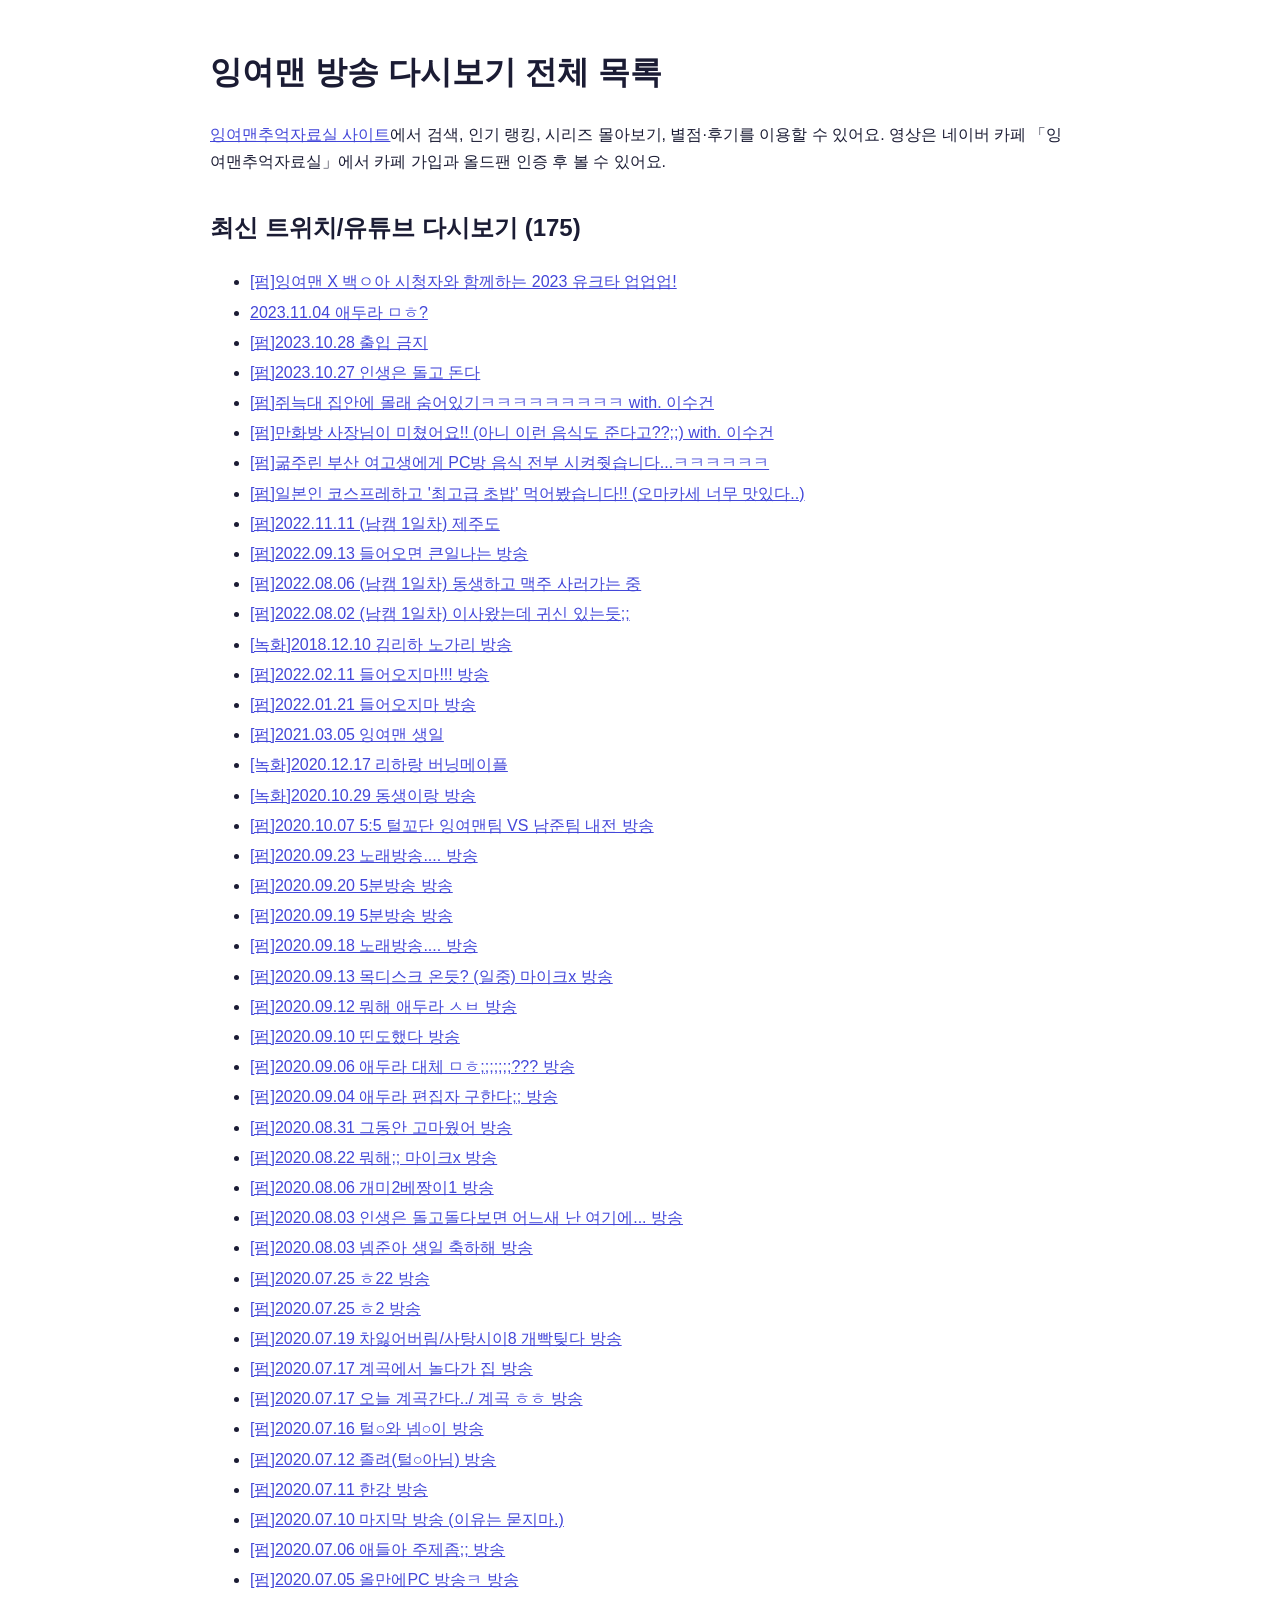
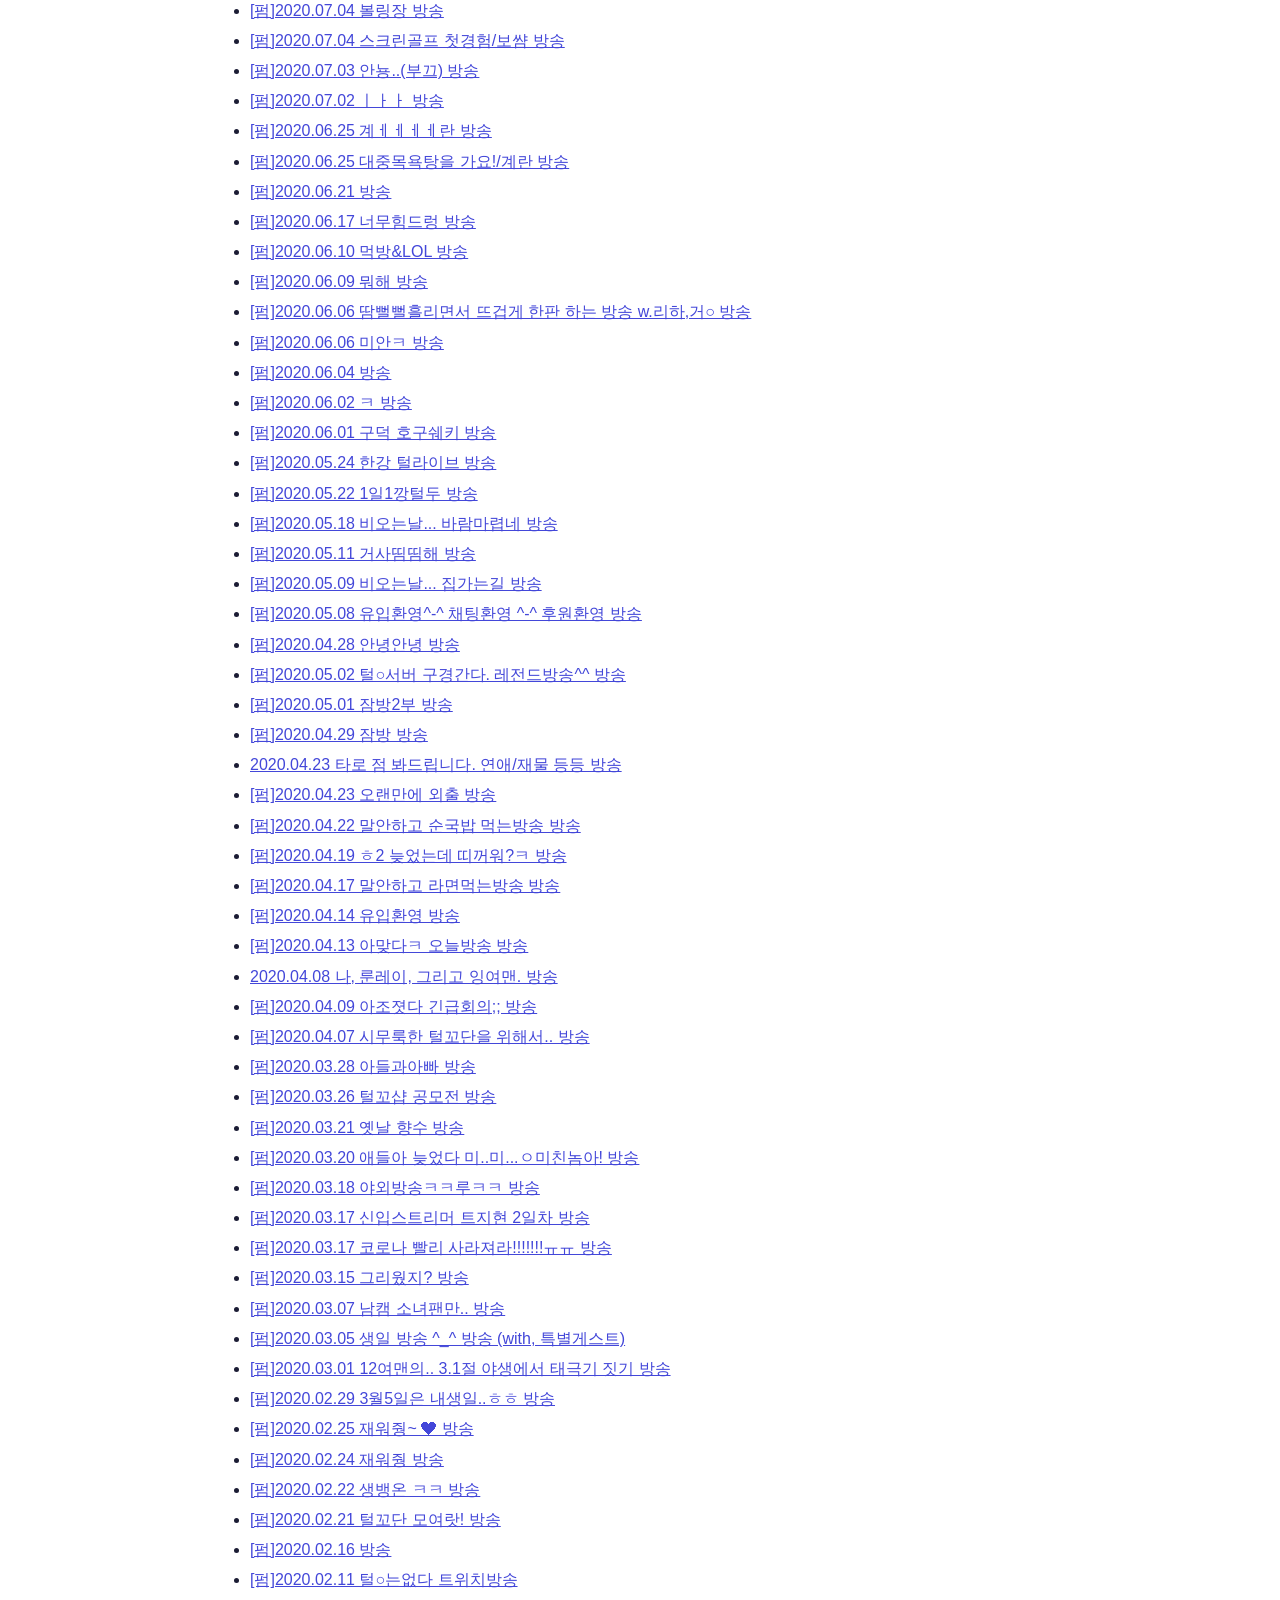
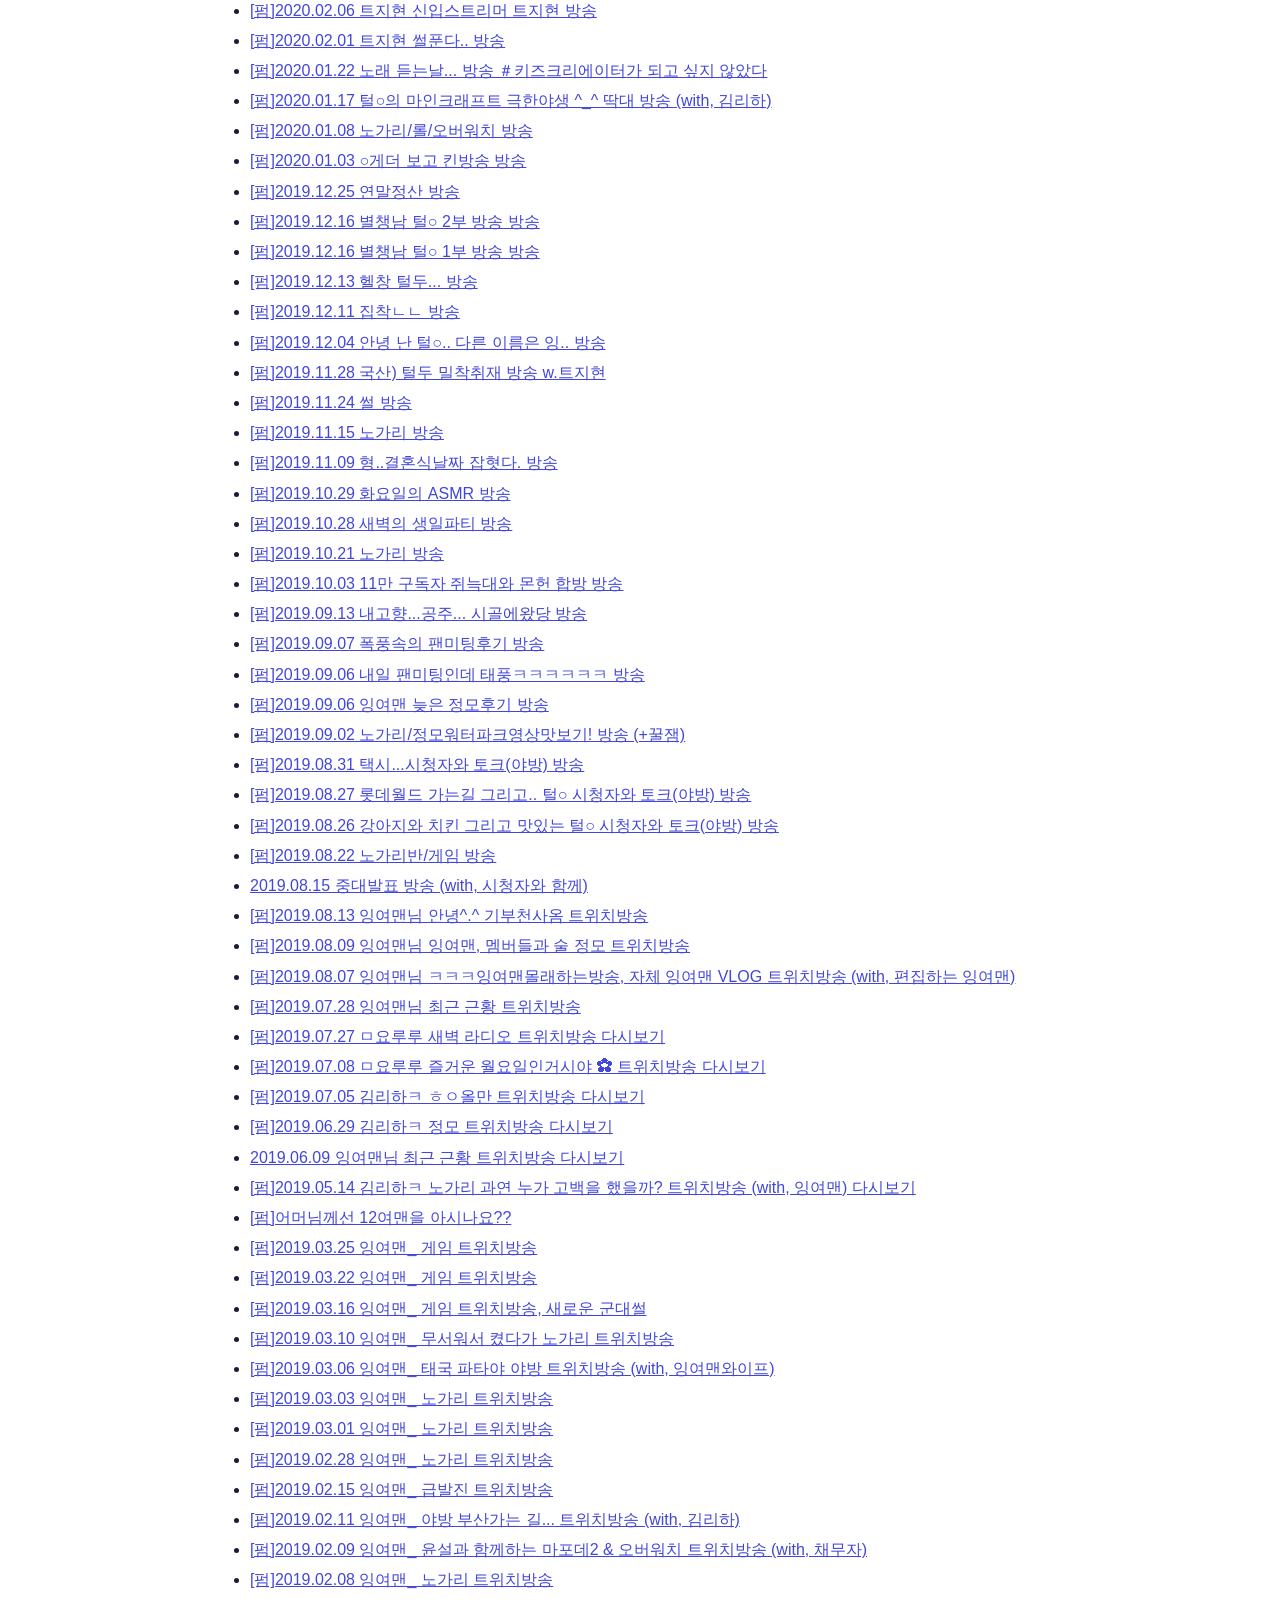
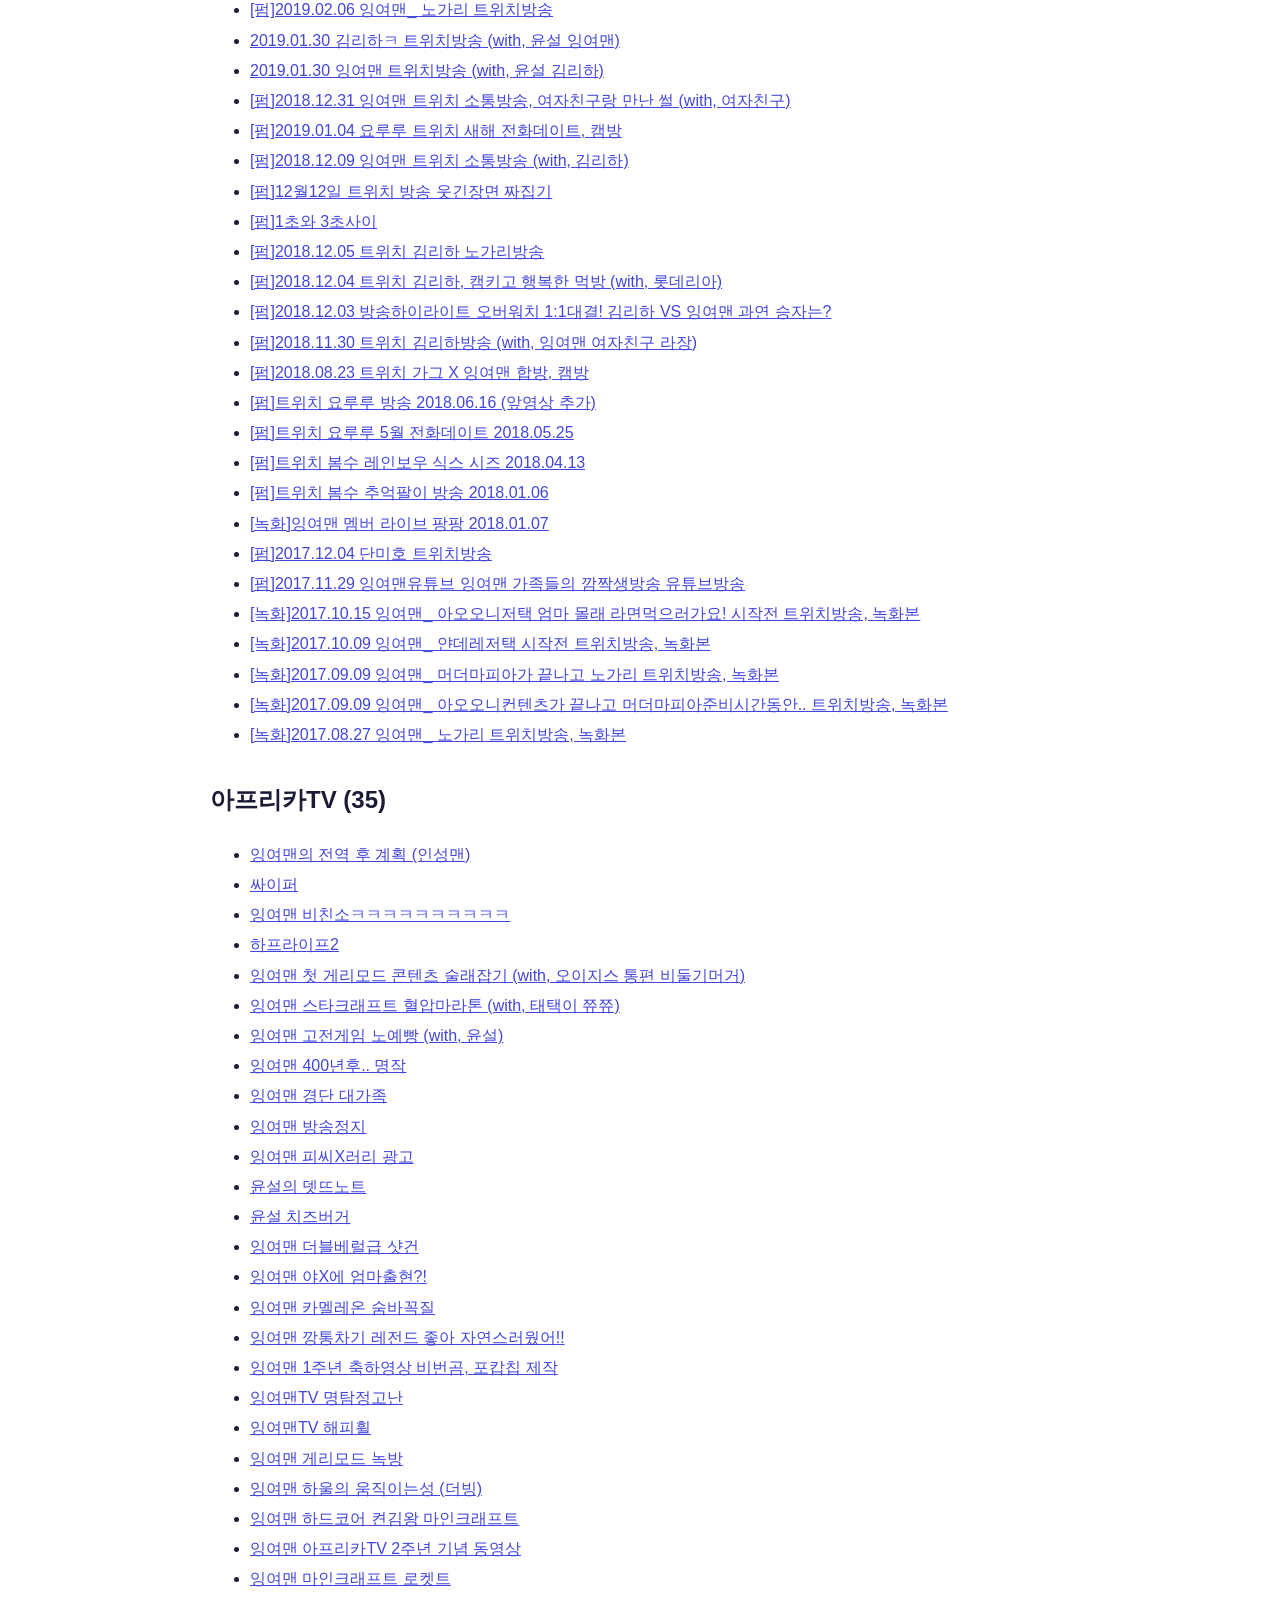
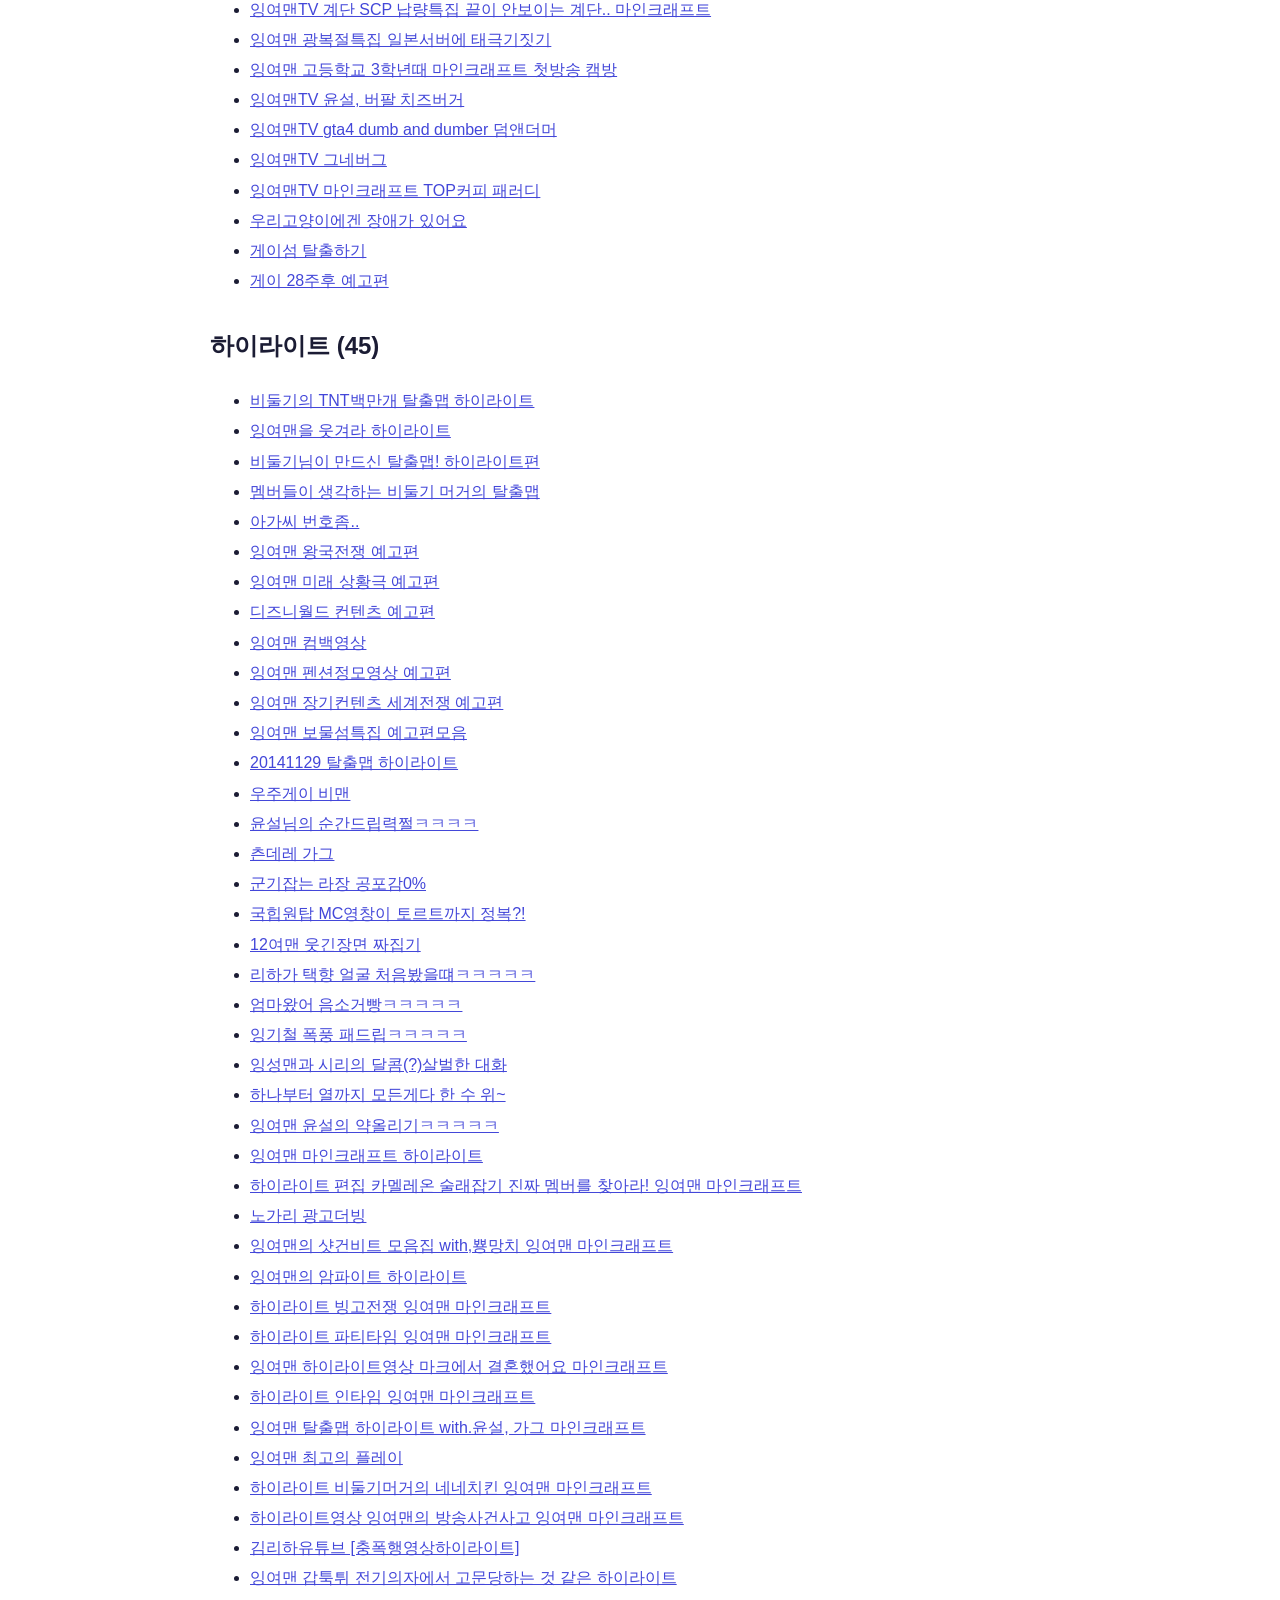
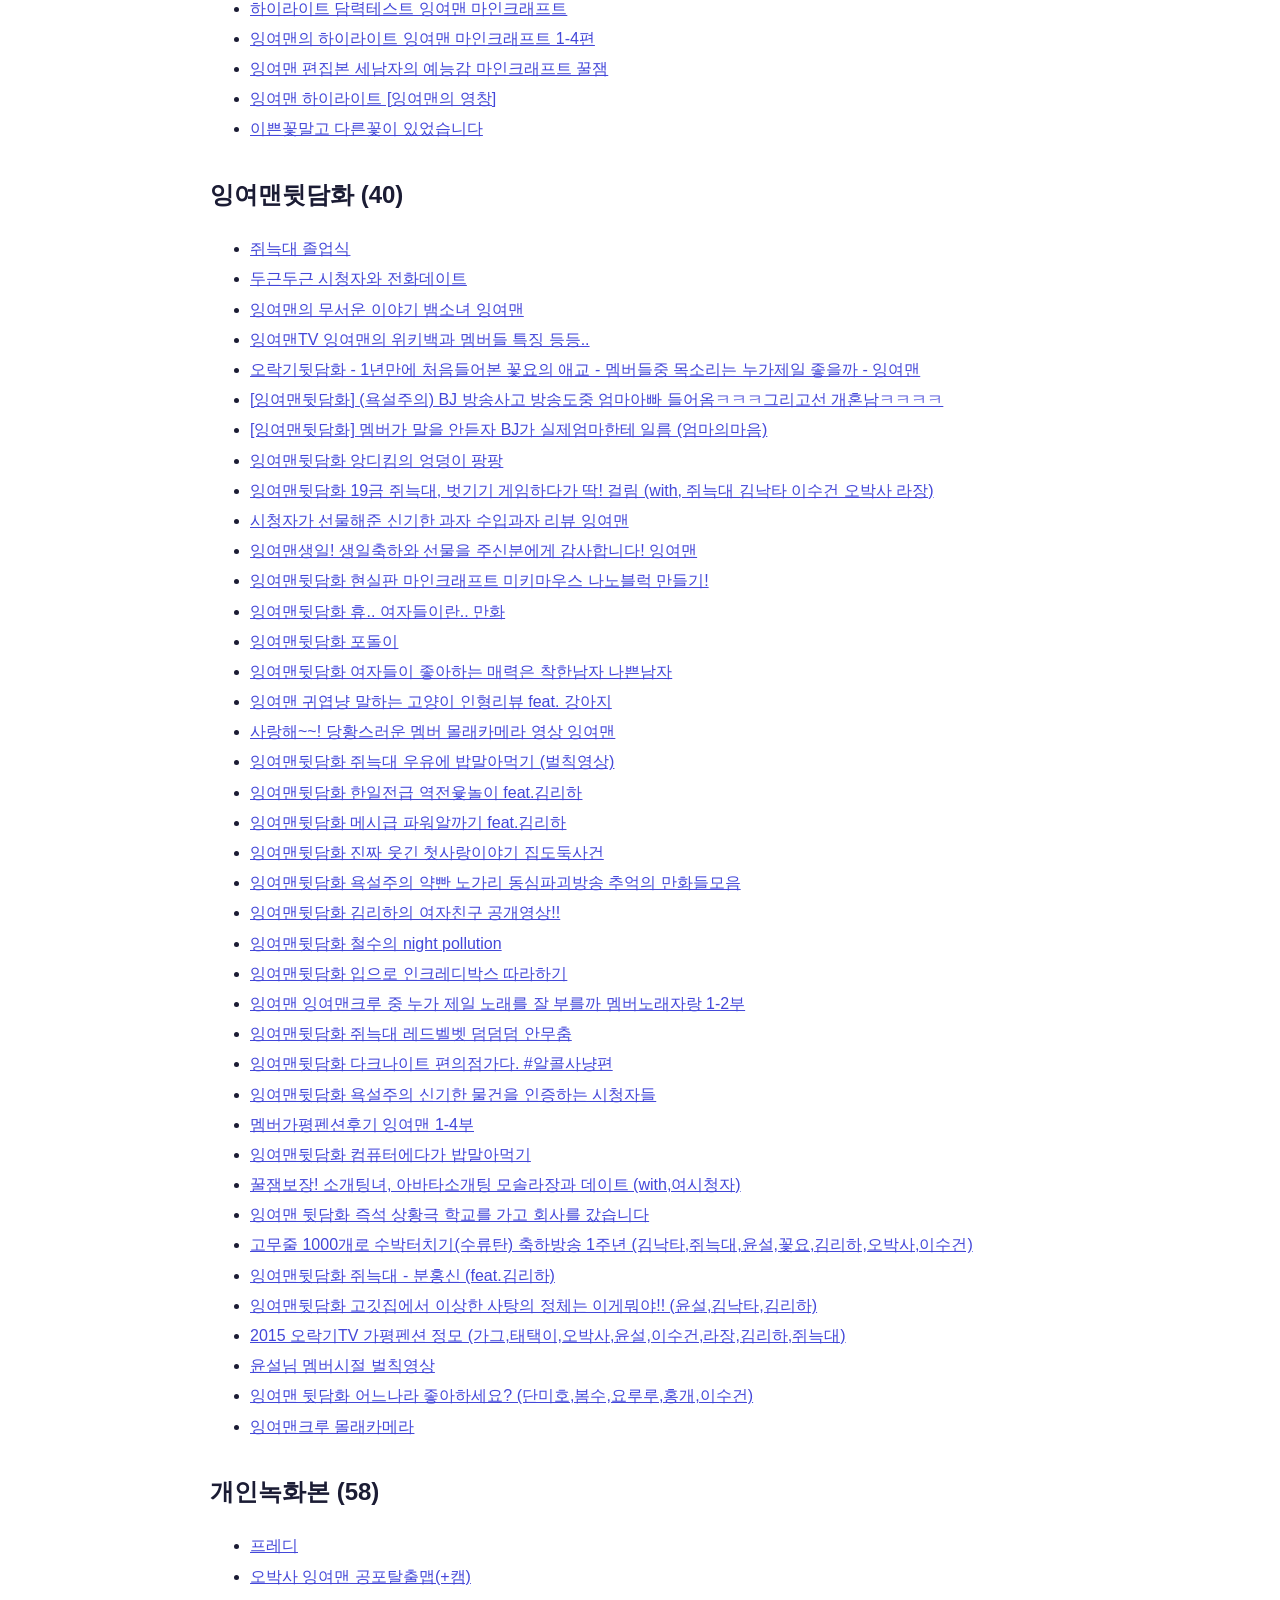
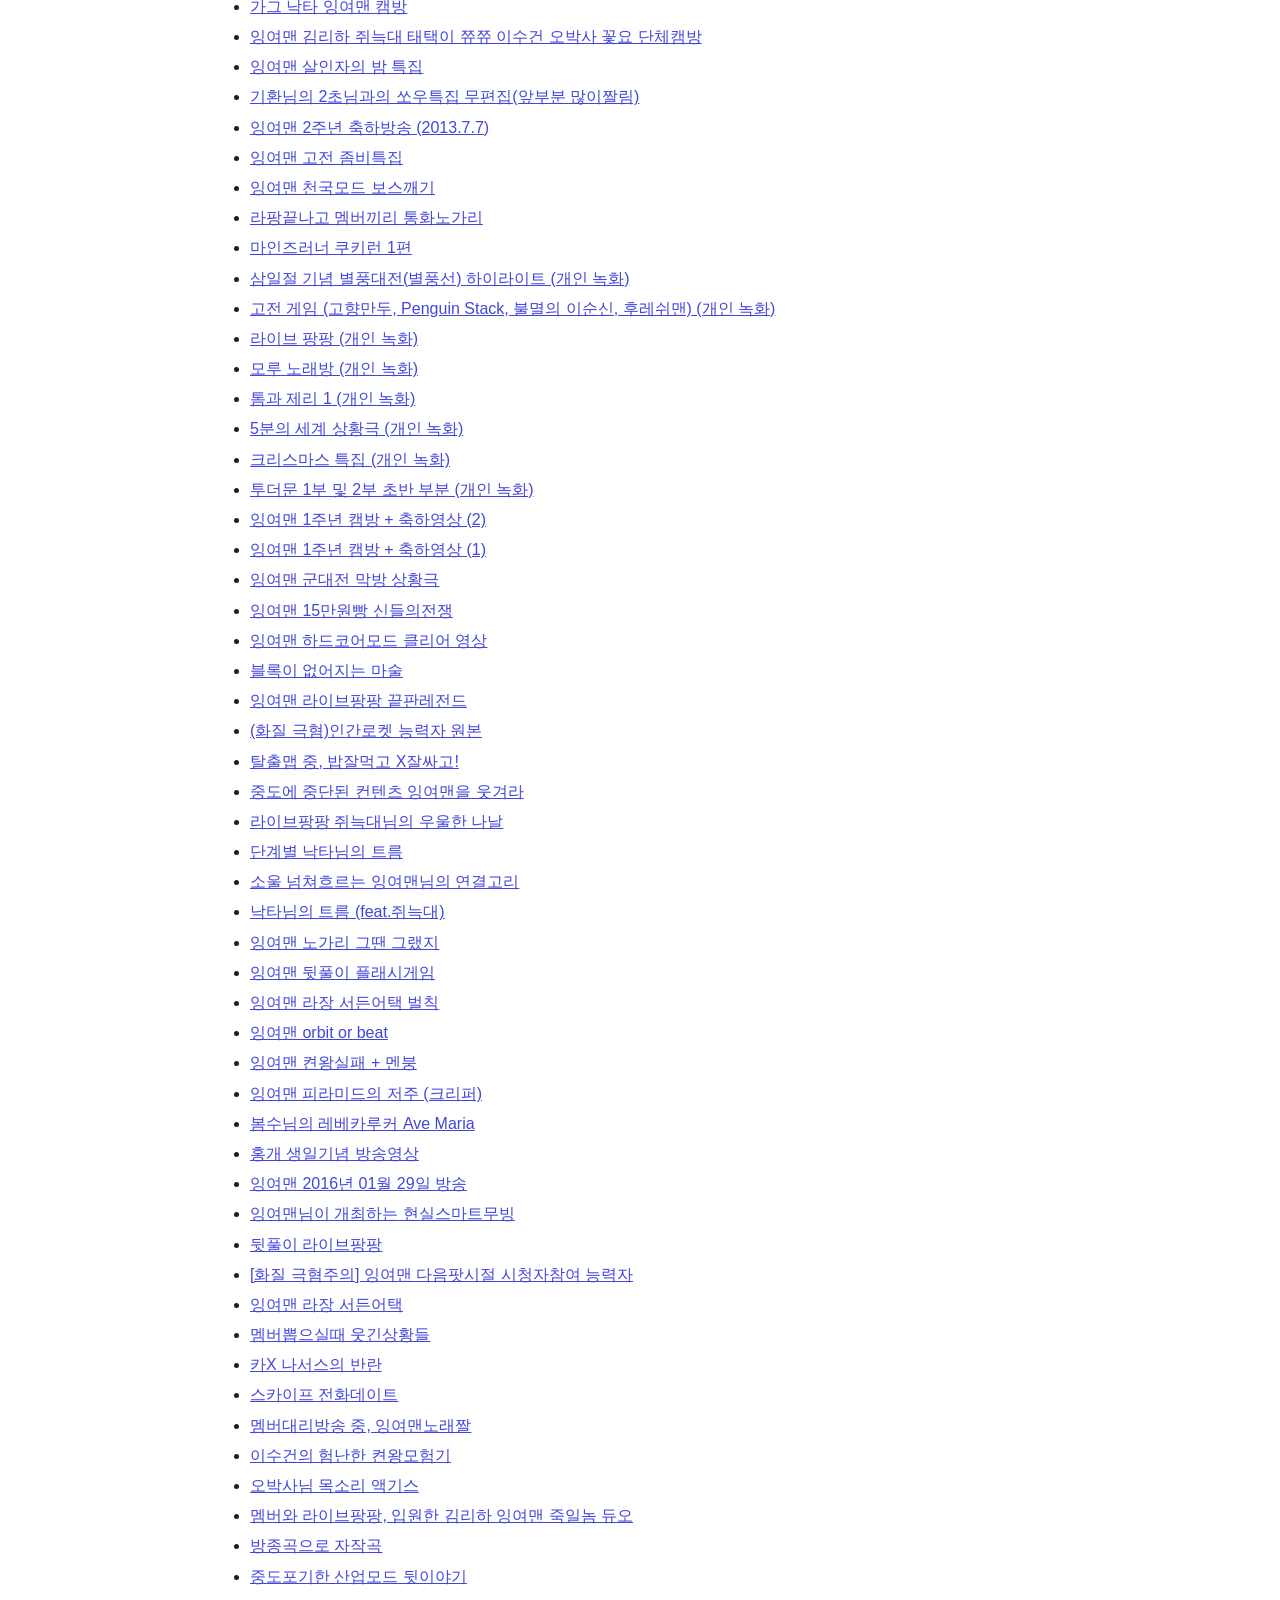
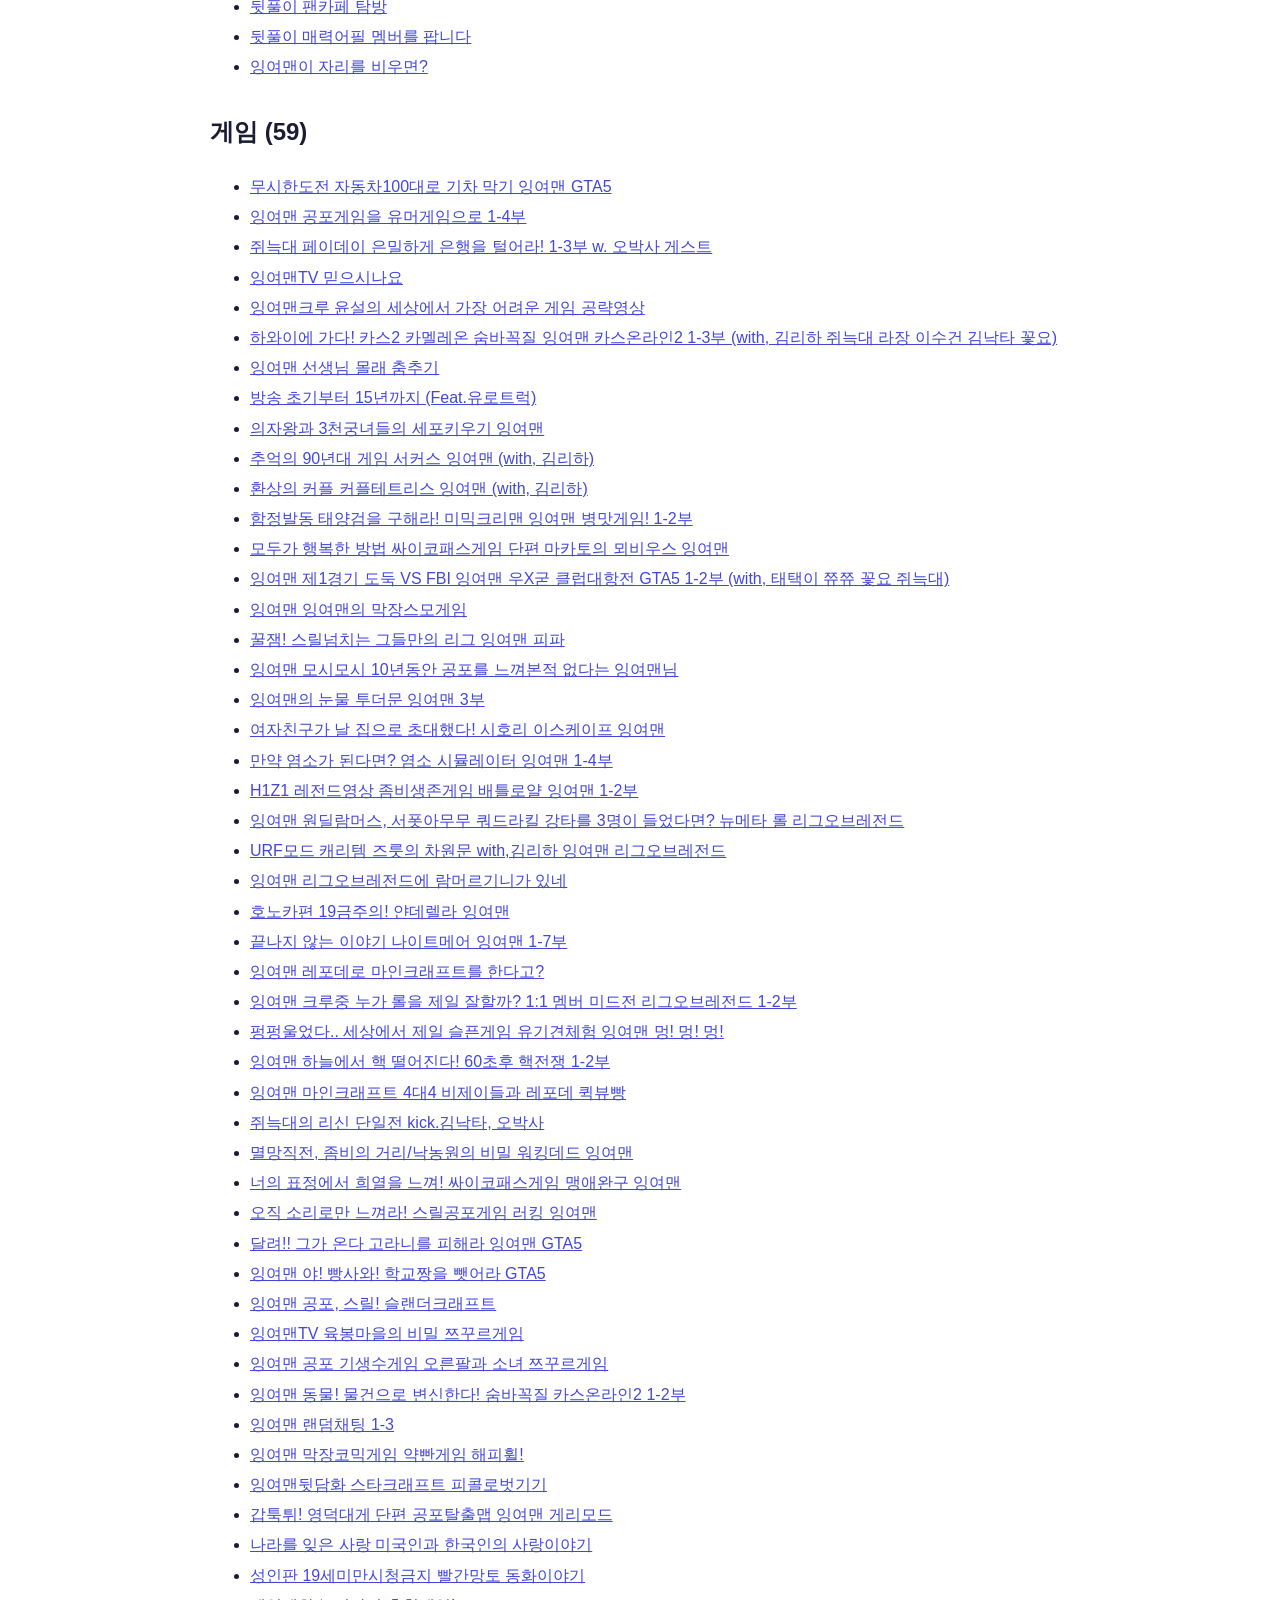
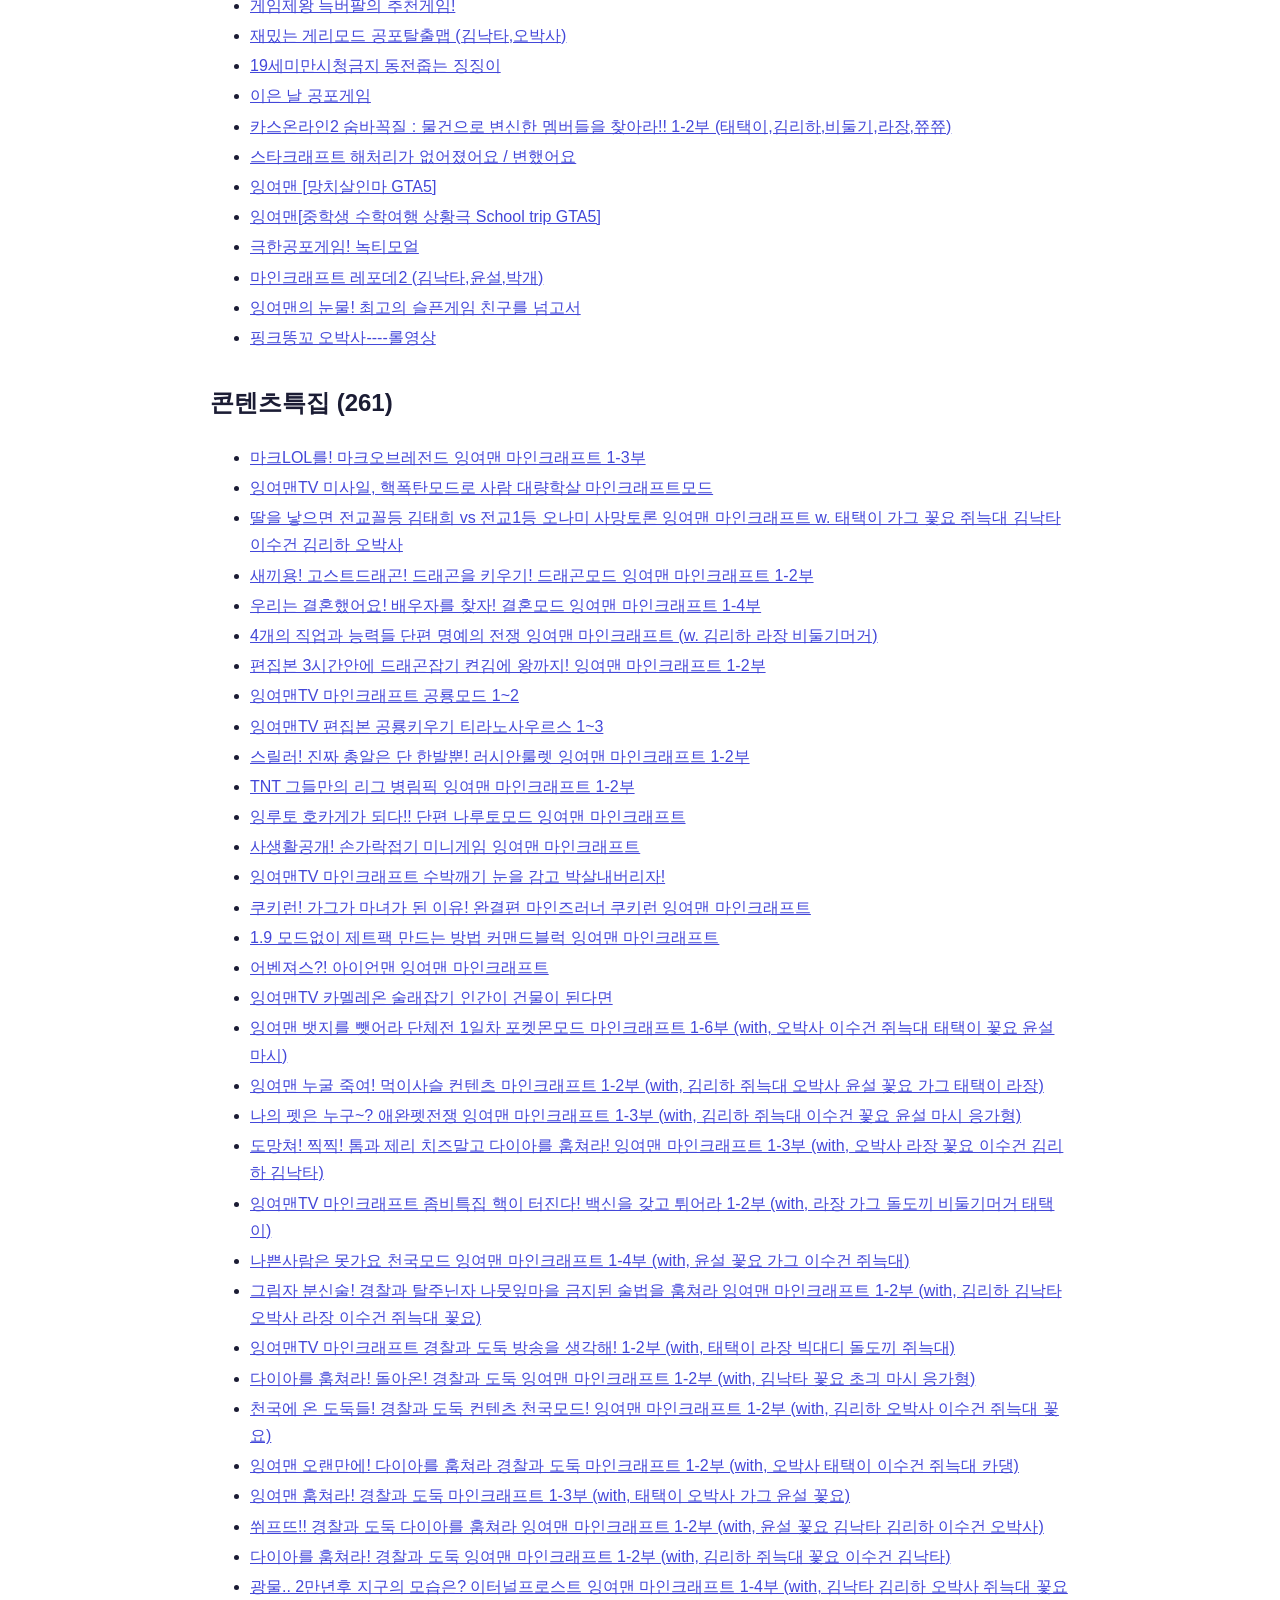
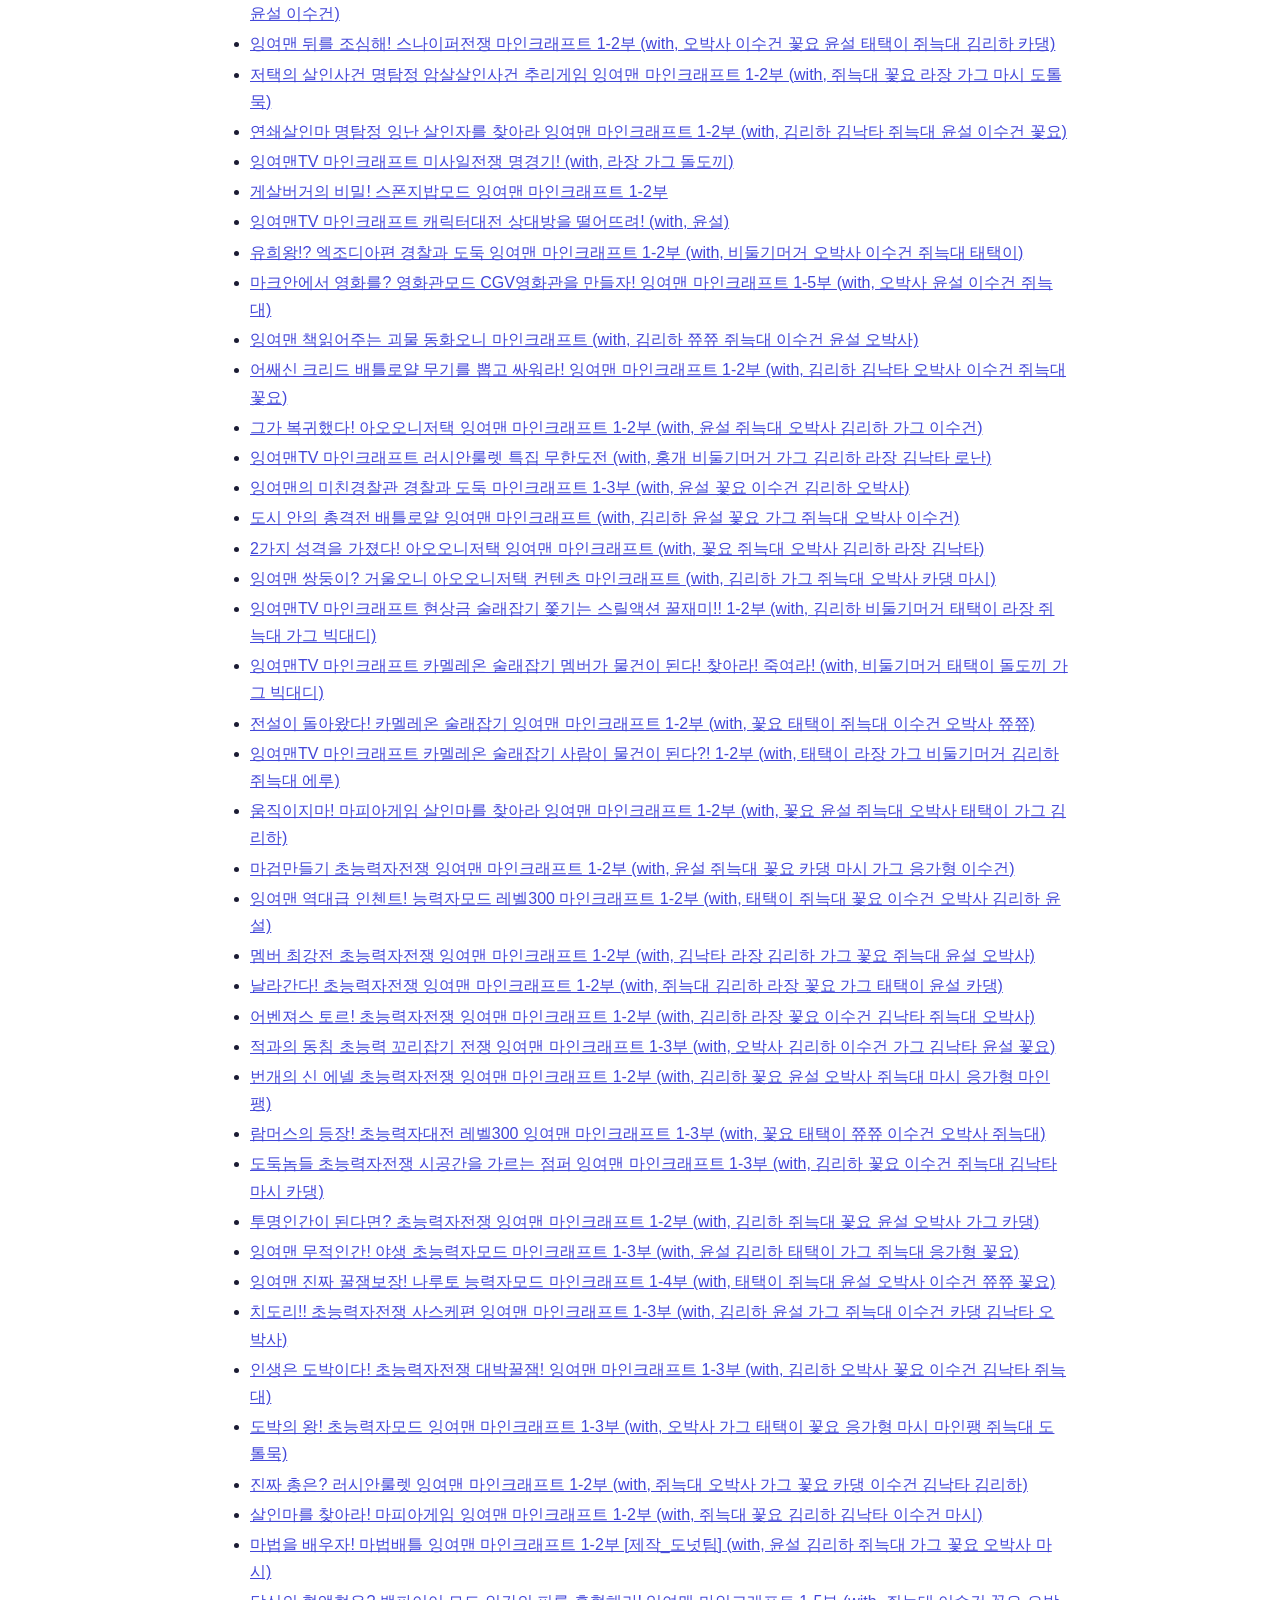
==== list.html @ c8801e0e "검색 노출 개선: 메타·OG·구조화 데이터, robots/sitemap, 정적 전체 목록 페이지 Co-Authored-By: Claude Sonnet 5.5 <noreply@ant" ====
<!DOCTYPE html><html lang="ko"><head><meta charset="UTF-8"><meta name="viewport" content="width=device-width, initial-scale=1">
<title>잉여맨 방송 다시보기 전체 목록 (859개) - 잉여맨추억자료실</title>
<meta name="description" content="잉여맨추억자료실 네이버 카페의 잉여맨 방송 VOD 다시보기 859개를 분류별로 정리한 전체 목록입니다.">
<link rel="canonical" href="https://sam7599.github.io/ingyoeman_archive/list.html">
<style>body{font-family:Pretendard,-apple-system,"Malgun Gothic",sans-serif;max-width:860px;margin:0 auto;padding:24px 18px;line-height:1.7;color:#1b1c34}a{color:#4347d9}h2{margin-top:32px}li{margin:3px 0}</style></head><body>
<h1>잉여맨 방송 다시보기 전체 목록</h1>
<p><a href="./">잉여맨추억자료실 사이트</a>에서 검색, 인기 랭킹, 시리즈 몰아보기, 별점·후기를 이용할 수 있어요. 영상은 네이버 카페 「잉여맨추억자료실」에서 카페 가입과 올드팬 인증 후 볼 수 있어요.</p>
<h2>최신 트위치/유튜브 다시보기 (175)</h2><ul>
<li><a href="https://cafe.naver.com/youtubecreateringyoe/2929" rel="noopener">[펌]잉여맨 X 백ㅇ아 시청자와 함께하는 2023 유크타 업업업!</a></li>
<li><a href="https://cafe.naver.com/youtubecreateringyoe/2927" rel="noopener">2023.11.04 애두라 ㅁㅎ?</a></li>
<li><a href="https://cafe.naver.com/youtubecreateringyoe/2925" rel="noopener">[펌]2023.10.28 출입 금지</a></li>
<li><a href="https://cafe.naver.com/youtubecreateringyoe/2924" rel="noopener">[펌]2023.10.27 인생은 돌고 돈다</a></li>
<li><a href="https://cafe.naver.com/youtubecreateringyoe/2917" rel="noopener">[펌]쥐늑대 집안에 몰래 숨어있기ㅋㅋㅋㅋㅋㅋㅋㅋㅋ with. 이수건</a></li>
<li><a href="https://cafe.naver.com/youtubecreateringyoe/2916" rel="noopener">[펌]만화방 사장님이 미쳤어요!! (아니 이런 음식도 준다고??;;) with. 이수건</a></li>
<li><a href="https://cafe.naver.com/youtubecreateringyoe/2914" rel="noopener">[펌]굶주린 부산 여고생에게 PC방 음식 전부 시켜줫습니다...ㅋㅋㅋㅋㅋㅋ</a></li>
<li><a href="https://cafe.naver.com/youtubecreateringyoe/2913" rel="noopener">[펌]일본인 코스프레하고 &#x27;최고급 초밥&#x27; 먹어봤습니다!! (오마카세 너무 맛있다..)</a></li>
<li><a href="https://cafe.naver.com/youtubecreateringyoe/2898" rel="noopener">[펌]2022.11.11 (남캠 1일차) 제주도</a></li>
<li><a href="https://cafe.naver.com/youtubecreateringyoe/2894" rel="noopener">[펌]2022.09.13 들어오면 큰일나는 방송</a></li>
<li><a href="https://cafe.naver.com/youtubecreateringyoe/2892" rel="noopener">[펌]2022.08.06 (남캠 1일차) 동생하고 맥주 사러가는 중</a></li>
<li><a href="https://cafe.naver.com/youtubecreateringyoe/2890" rel="noopener">[펌]2022.08.02 (남캠 1일차) 이사왔는데 귀신 있는듯;;</a></li>
<li><a href="https://cafe.naver.com/youtubecreateringyoe/2880" rel="noopener">[녹화]2018.12.10 김리하 노가리 방송</a></li>
<li><a href="https://cafe.naver.com/youtubecreateringyoe/2865" rel="noopener">[펌]2022.02.11 들어오지마!!! 방송</a></li>
<li><a href="https://cafe.naver.com/youtubecreateringyoe/2861" rel="noopener">[펌]2022.01.21 들어오지마 방송</a></li>
<li><a href="https://cafe.naver.com/youtubecreateringyoe/2827" rel="noopener">[펌]2021.03.05 잉여맨 생일</a></li>
<li><a href="https://cafe.naver.com/youtubecreateringyoe/2781" rel="noopener">[녹화]2020.12.17 리하랑 버닝메이플</a></li>
<li><a href="https://cafe.naver.com/youtubecreateringyoe/2772" rel="noopener">[녹화]2020.10.29 동생이랑 방송</a></li>
<li><a href="https://cafe.naver.com/youtubecreateringyoe/2767" rel="noopener">[펌]2020.10.07 5:5 털꼬단 잉여맨팀 VS 남준팀 내전 방송</a></li>
<li><a href="https://cafe.naver.com/youtubecreateringyoe/2748" rel="noopener">[펌]2020.09.23 노래방송.... 방송</a></li>
<li><a href="https://cafe.naver.com/youtubecreateringyoe/2747" rel="noopener">[펌]2020.09.20 5분방송 방송</a></li>
<li><a href="https://cafe.naver.com/youtubecreateringyoe/2744" rel="noopener">[펌]2020.09.19 5분방송 방송</a></li>
<li><a href="https://cafe.naver.com/youtubecreateringyoe/2743" rel="noopener">[펌]2020.09.18 노래방송.... 방송</a></li>
<li><a href="https://cafe.naver.com/youtubecreateringyoe/2734" rel="noopener">[펌]2020.09.13 목디스크 온듯? (일중) 마이크x 방송</a></li>
<li><a href="https://cafe.naver.com/youtubecreateringyoe/2732" rel="noopener">[펌]2020.09.12 뭐해 애두라 ㅅㅂ 방송</a></li>
<li><a href="https://cafe.naver.com/youtubecreateringyoe/2730" rel="noopener">[펌]2020.09.10 띤도했다 방송</a></li>
<li><a href="https://cafe.naver.com/youtubecreateringyoe/2729" rel="noopener">[펌]2020.09.06 애두라 대체 ㅁㅎ;;;;;;;??? 방송</a></li>
<li><a href="https://cafe.naver.com/youtubecreateringyoe/2728" rel="noopener">[펌]2020.09.04 애두라 편집자 구한다;; 방송</a></li>
<li><a href="https://cafe.naver.com/youtubecreateringyoe/2726" rel="noopener">[펌]2020.08.31 그동안 고마웠어 방송</a></li>
<li><a href="https://cafe.naver.com/youtubecreateringyoe/2717" rel="noopener">[펌]2020.08.22 뭐해;; 마이크x 방송</a></li>
<li><a href="https://cafe.naver.com/youtubecreateringyoe/2697" rel="noopener">[펌]2020.08.06 개미2베짱이1 방송</a></li>
<li><a href="https://cafe.naver.com/youtubecreateringyoe/2696" rel="noopener">[펌]2020.08.03 인생은 돌고돌다보면 어느새 난 여기에... 방송</a></li>
<li><a href="https://cafe.naver.com/youtubecreateringyoe/2692" rel="noopener">[펌]2020.08.03 넴준아 생일 축하해 방송</a></li>
<li><a href="https://cafe.naver.com/youtubecreateringyoe/2682" rel="noopener">[펌]2020.07.25 ㅎ22 방송</a></li>
<li><a href="https://cafe.naver.com/youtubecreateringyoe/2681" rel="noopener">[펌]2020.07.25 ㅎ2 방송</a></li>
<li><a href="https://cafe.naver.com/youtubecreateringyoe/2675" rel="noopener">[펌]2020.07.19 차잃어버림/사탕시이8 개빡팆다 방송</a></li>
<li><a href="https://cafe.naver.com/youtubecreateringyoe/2674" rel="noopener">[펌]2020.07.17 계곡에서 놀다가 집 방송</a></li>
<li><a href="https://cafe.naver.com/youtubecreateringyoe/2673" rel="noopener">[펌]2020.07.17 오늘 계곡간다../ 계곡 ㅎㅎ 방송</a></li>
<li><a href="https://cafe.naver.com/youtubecreateringyoe/2672" rel="noopener">[펌]2020.07.16 털○와 넴○이 방송</a></li>
<li><a href="https://cafe.naver.com/youtubecreateringyoe/2671" rel="noopener">[펌]2020.07.12 졸려(털○아님) 방송</a></li>
<li><a href="https://cafe.naver.com/youtubecreateringyoe/2670" rel="noopener">[펌]2020.07.11 한강 방송</a></li>
<li><a href="https://cafe.naver.com/youtubecreateringyoe/2669" rel="noopener">[펌]2020.07.10 마지막 방송 (이유는 묻지마.)</a></li>
<li><a href="https://cafe.naver.com/youtubecreateringyoe/2667" rel="noopener">[펌]2020.07.06 애들아 주제좀;; 방송</a></li>
<li><a href="https://cafe.naver.com/youtubecreateringyoe/2666" rel="noopener">[펌]2020.07.05 올만에PC 방송ㅋ 방송</a></li>
<li><a href="https://cafe.naver.com/youtubecreateringyoe/2665" rel="noopener">[펌]2020.07.04 볼링장 방송</a></li>
<li><a href="https://cafe.naver.com/youtubecreateringyoe/2664" rel="noopener">[펌]2020.07.04 스크린골프 첫경험/보썀 방송</a></li>
<li><a href="https://cafe.naver.com/youtubecreateringyoe/2663" rel="noopener">[펌]2020.07.03 안뇽..(부끄) 방송</a></li>
<li><a href="https://cafe.naver.com/youtubecreateringyoe/2660" rel="noopener">[펌]2020.07.02 ㅣㅏㅏ 방송</a></li>
<li><a href="https://cafe.naver.com/youtubecreateringyoe/2656" rel="noopener">[펌]2020.06.25 계ㅔㅔㅔㅔ란 방송</a></li>
<li><a href="https://cafe.naver.com/youtubecreateringyoe/2652" rel="noopener">[펌]2020.06.25 대중목욕탕을 가요!/계란 방송</a></li>
<li><a href="https://cafe.naver.com/youtubecreateringyoe/2649" rel="noopener">[펌]2020.06.21 방송</a></li>
<li><a href="https://cafe.naver.com/youtubecreateringyoe/2646" rel="noopener">[펌]2020.06.17 너무힘드렁 방송</a></li>
<li><a href="https://cafe.naver.com/youtubecreateringyoe/2643" rel="noopener">[펌]2020.06.10 먹방&amp;LOL 방송</a></li>
<li><a href="https://cafe.naver.com/youtubecreateringyoe/2641" rel="noopener">[펌]2020.06.09 뭐해 방송</a></li>
<li><a href="https://cafe.naver.com/youtubecreateringyoe/2640" rel="noopener">[펌]2020.06.06 땀뻘뻘흘리면서 뜨겁게 한판 하는 방송 w.리하,거○ 방송</a></li>
<li><a href="https://cafe.naver.com/youtubecreateringyoe/2639" rel="noopener">[펌]2020.06.06 미안ㅋ 방송</a></li>
<li><a href="https://cafe.naver.com/youtubecreateringyoe/2638" rel="noopener">[펌]2020.06.04 방송</a></li>
<li><a href="https://cafe.naver.com/youtubecreateringyoe/2636" rel="noopener">[펌]2020.06.02 ㅋ 방송</a></li>
<li><a href="https://cafe.naver.com/youtubecreateringyoe/2633" rel="noopener">[펌]2020.06.01 구덕 호구쉐키 방송</a></li>
<li><a href="https://cafe.naver.com/youtubecreateringyoe/2626" rel="noopener">[펌]2020.05.24 한강 털라이브 방송</a></li>
<li><a href="https://cafe.naver.com/youtubecreateringyoe/2622" rel="noopener">[펌]2020.05.22 1일1깡털두 방송</a></li>
<li><a href="https://cafe.naver.com/youtubecreateringyoe/2607" rel="noopener">[펌]2020.05.18 비오는날... 바람마렵네 방송</a></li>
<li><a href="https://cafe.naver.com/youtubecreateringyoe/2597" rel="noopener">[펌]2020.05.11 거사띰띰해 방송</a></li>
<li><a href="https://cafe.naver.com/youtubecreateringyoe/2589" rel="noopener">[펌]2020.05.09 비오는날... 집가는길 방송</a></li>
<li><a href="https://cafe.naver.com/youtubecreateringyoe/2587" rel="noopener">[펌]2020.05.08 유입환영^-^ 채팅환영 ^-^ 후원환영 방송</a></li>
<li><a href="https://cafe.naver.com/youtubecreateringyoe/2569" rel="noopener">[펌]2020.04.28 안녕안녕 방송</a></li>
<li><a href="https://cafe.naver.com/youtubecreateringyoe/2567" rel="noopener">[펌]2020.05.02 털○서버 구경간다. 레전드방송^^ 방송</a></li>
<li><a href="https://cafe.naver.com/youtubecreateringyoe/2563" rel="noopener">[펌]2020.05.01 잠방2부 방송</a></li>
<li><a href="https://cafe.naver.com/youtubecreateringyoe/2552" rel="noopener">[펌]2020.04.29 잠방 방송</a></li>
<li><a href="https://cafe.naver.com/youtubecreateringyoe/2533" rel="noopener">2020.04.23 타로 점 봐드립니다. 연애/재물 등등 방송</a></li>
<li><a href="https://cafe.naver.com/youtubecreateringyoe/2530" rel="noopener">[펌]2020.04.23 오랜만에 외출 방송</a></li>
<li><a href="https://cafe.naver.com/youtubecreateringyoe/2529" rel="noopener">[펌]2020.04.22 말안하고 순국밥 먹는방송 방송</a></li>
<li><a href="https://cafe.naver.com/youtubecreateringyoe/2521" rel="noopener">[펌]2020.04.19 ㅎ2 늦었는데 띠꺼워?ㅋ 방송</a></li>
<li><a href="https://cafe.naver.com/youtubecreateringyoe/2520" rel="noopener">[펌]2020.04.17 말안하고 라면먹는방송 방송</a></li>
<li><a href="https://cafe.naver.com/youtubecreateringyoe/2510" rel="noopener">[펌]2020.04.14 유입환영 방송</a></li>
<li><a href="https://cafe.naver.com/youtubecreateringyoe/2501" rel="noopener">[펌]2020.04.13 아맞다ㅋ 오늘방송 방송</a></li>
<li><a href="https://cafe.naver.com/youtubecreateringyoe/2497" rel="noopener">2020.04.08 나, 룬레이, 그리고 잉여맨. 방송</a></li>
<li><a href="https://cafe.naver.com/youtubecreateringyoe/2495" rel="noopener">[펌]2020.04.09 아조졋다 긴급회의;; 방송</a></li>
<li><a href="https://cafe.naver.com/youtubecreateringyoe/2488" rel="noopener">[펌]2020.04.07 시무룩한 털꼬단을 위해서.. 방송</a></li>
<li><a href="https://cafe.naver.com/youtubecreateringyoe/2473" rel="noopener">[펌]2020.03.28 아들과아빠 방송</a></li>
<li><a href="https://cafe.naver.com/youtubecreateringyoe/2469" rel="noopener">[펌]2020.03.26 털꼬샵 공모전 방송</a></li>
<li><a href="https://cafe.naver.com/youtubecreateringyoe/2461" rel="noopener">[펌]2020.03.21 옛날 향수 방송</a></li>
<li><a href="https://cafe.naver.com/youtubecreateringyoe/2454" rel="noopener">[펌]2020.03.20 애들아 늦었다 미..미...ㅇ미친놈아! 방송</a></li>
<li><a href="https://cafe.naver.com/youtubecreateringyoe/2452" rel="noopener">[펌]2020.03.18 야외방송ㅋㅋ루ㅋㅋ 방송</a></li>
<li><a href="https://cafe.naver.com/youtubecreateringyoe/2451" rel="noopener">[펌]2020.03.17 신입스트리머 트지현 2일차 방송</a></li>
<li><a href="https://cafe.naver.com/youtubecreateringyoe/2446" rel="noopener">[펌]2020.03.17 코로나 빨리 사라져라!!!!!!!ㅠㅠ 방송</a></li>
<li><a href="https://cafe.naver.com/youtubecreateringyoe/2442" rel="noopener">[펌]2020.03.15 그리웠지? 방송</a></li>
<li><a href="https://cafe.naver.com/youtubecreateringyoe/2431" rel="noopener">[펌]2020.03.07 남캠 소녀팬만.. 방송</a></li>
<li><a href="https://cafe.naver.com/youtubecreateringyoe/2425" rel="noopener">[펌]2020.03.05 생일 방송 ^_^ 방송 (with, 특별게스트)</a></li>
<li><a href="https://cafe.naver.com/youtubecreateringyoe/2408" rel="noopener">[펌]2020.03.01 12여맨의.. 3.1절 야생에서 태극기 짓기 방송</a></li>
<li><a href="https://cafe.naver.com/youtubecreateringyoe/2407" rel="noopener">[펌]2020.02.29 3월5일은 내생일..ㅎㅎ 방송</a></li>
<li><a href="https://cafe.naver.com/youtubecreateringyoe/2396" rel="noopener">[펌]2020.02.25 재워줭~ ❤ 방송</a></li>
<li><a href="https://cafe.naver.com/youtubecreateringyoe/2389" rel="noopener">[펌]2020.02.24 재워줭 방송</a></li>
<li><a href="https://cafe.naver.com/youtubecreateringyoe/2387" rel="noopener">[펌]2020.02.22 생뱅온 ㅋㅋ 방송</a></li>
<li><a href="https://cafe.naver.com/youtubecreateringyoe/2383" rel="noopener">[펌]2020.02.21 털꼬단 모여랏! 방송</a></li>
<li><a href="https://cafe.naver.com/youtubecreateringyoe/2379" rel="noopener">[펌]2020.02.16 방송</a></li>
<li><a href="https://cafe.naver.com/youtubecreateringyoe/2376" rel="noopener">[펌]2020.02.11 털○는없다 트위치방송</a></li>
<li><a href="https://cafe.naver.com/youtubecreateringyoe/2372" rel="noopener">[펌]2020.02.06 트지현 신입스트리머 트지현 방송</a></li>
<li><a href="https://cafe.naver.com/youtubecreateringyoe/2367" rel="noopener">[펌]2020.02.01 트지현 썰푼다.. 방송</a></li>
<li><a href="https://cafe.naver.com/youtubecreateringyoe/2348" rel="noopener">[펌]2020.01.22 노래 듣는날... 방송 ＃키즈크리에이터가 되고 싶지 않았다</a></li>
<li><a href="https://cafe.naver.com/youtubecreateringyoe/2341" rel="noopener">[펌]2020.01.17 털○의 마인크래프트 극한야생 ^_^ 딱대 방송 (with, 김리하)</a></li>
<li><a href="https://cafe.naver.com/youtubecreateringyoe/2338" rel="noopener">[펌]2020.01.08 노가리/롤/오버워치 방송</a></li>
<li><a href="https://cafe.naver.com/youtubecreateringyoe/2334" rel="noopener">[펌]2020.01.03 ○게더 보고 킨방송 방송</a></li>
<li><a href="https://cafe.naver.com/youtubecreateringyoe/2329" rel="noopener">[펌]2019.12.25 연말정산 방송</a></li>
<li><a href="https://cafe.naver.com/youtubecreateringyoe/2312" rel="noopener">[펌]2019.12.16 별챙남 털○ 2부 방송 방송</a></li>
<li><a href="https://cafe.naver.com/youtubecreateringyoe/2311" rel="noopener">[펌]2019.12.16 별챙남 털○ 1부 방송 방송</a></li>
<li><a href="https://cafe.naver.com/youtubecreateringyoe/2310" rel="noopener">[펌]2019.12.13 헬창 털두... 방송</a></li>
<li><a href="https://cafe.naver.com/youtubecreateringyoe/2307" rel="noopener">[펌]2019.12.11 집착ㄴㄴ 방송</a></li>
<li><a href="https://cafe.naver.com/youtubecreateringyoe/2300" rel="noopener">[펌]2019.12.04 안녕 난 털○.. 다른 이름은 잉.. 방송</a></li>
<li><a href="https://cafe.naver.com/youtubecreateringyoe/2298" rel="noopener">[펌]2019.11.28 국산) 털두 밀착취재 방송 w.트지현</a></li>
<li><a href="https://cafe.naver.com/youtubecreateringyoe/2294" rel="noopener">[펌]2019.11.24 썰 방송</a></li>
<li><a href="https://cafe.naver.com/youtubecreateringyoe/2288" rel="noopener">[펌]2019.11.15 노가리 방송</a></li>
<li><a href="https://cafe.naver.com/youtubecreateringyoe/2278" rel="noopener">[펌]2019.11.09 형..결혼식날짜 잡혓다. 방송</a></li>
<li><a href="https://cafe.naver.com/youtubecreateringyoe/2273" rel="noopener">[펌]2019.10.29 화요일의 ASMR 방송</a></li>
<li><a href="https://cafe.naver.com/youtubecreateringyoe/2269" rel="noopener">[펌]2019.10.28 새벽의 생일파티 방송</a></li>
<li><a href="https://cafe.naver.com/youtubecreateringyoe/2260" rel="noopener">[펌]2019.10.21 노가리 방송</a></li>
<li><a href="https://cafe.naver.com/youtubecreateringyoe/2251" rel="noopener">[펌]2019.10.03 11만 구독자 쥐늑대와 몬헌 합방 방송</a></li>
<li><a href="https://cafe.naver.com/youtubecreateringyoe/2243" rel="noopener">[펌]2019.09.13 내고향...공주... 시골에왔당 방송</a></li>
<li><a href="https://cafe.naver.com/youtubecreateringyoe/2242" rel="noopener">[펌]2019.09.07 폭풍속의 팬미팅후기 방송</a></li>
<li><a href="https://cafe.naver.com/youtubecreateringyoe/2235" rel="noopener">[펌]2019.09.06 내일 팬미팅인데 태풍ㅋㅋㅋㅋㅋㅋ 방송</a></li>
<li><a href="https://cafe.naver.com/youtubecreateringyoe/2232" rel="noopener">[펌]2019.09.06 잉여맨 늦은 정모후기 방송</a></li>
<li><a href="https://cafe.naver.com/youtubecreateringyoe/2222" rel="noopener">[펌]2019.09.02 노가리/정모워터파크영상맛보기! 방송 (+꿀잼)</a></li>
<li><a href="https://cafe.naver.com/youtubecreateringyoe/2218" rel="noopener">[펌]2019.08.31 택시...시청자와 토크(야방) 방송</a></li>
<li><a href="https://cafe.naver.com/youtubecreateringyoe/2213" rel="noopener">[펌]2019.08.27 롯데월드 가는길 그리고.. 털○ 시청자와 토크(야방) 방송</a></li>
<li><a href="https://cafe.naver.com/youtubecreateringyoe/2212" rel="noopener">[펌]2019.08.26 강아지와 치킨 그리고 맛있는 털○ 시청자와 토크(야방) 방송</a></li>
<li><a href="https://cafe.naver.com/youtubecreateringyoe/2209" rel="noopener">[펌]2019.08.22 노가리반/게임 방송</a></li>
<li><a href="https://cafe.naver.com/youtubecreateringyoe/2204" rel="noopener">2019.08.15 중대발표 방송 (with, 시청자와 함께)</a></li>
<li><a href="https://cafe.naver.com/youtubecreateringyoe/2203" rel="noopener">[펌]2019.08.13 잉여맨님 안녕^.^ 기부천사옴 트위치방송</a></li>
<li><a href="https://cafe.naver.com/youtubecreateringyoe/2193" rel="noopener">[펌]2019.08.09 잉여맨님 잉여맨, 멤버들과 술 정모 트위치방송</a></li>
<li><a href="https://cafe.naver.com/youtubecreateringyoe/2192" rel="noopener">[펌]2019.08.07 잉여맨님 ㅋㅋㅋ잉여맨몰래하는방송, 자체 잉여맨 VLOG 트위치방송 (with, 편집하는 잉여맨)</a></li>
<li><a href="https://cafe.naver.com/youtubecreateringyoe/2185" rel="noopener">[펌]2019.07.28 잉여맨님 최근 근황 트위치방송</a></li>
<li><a href="https://cafe.naver.com/youtubecreateringyoe/2164" rel="noopener">[펌]2019.07.27 ㅁ요루루 새벽 라디오 트위치방송 다시보기</a></li>
<li><a href="https://cafe.naver.com/youtubecreateringyoe/2157" rel="noopener">[펌]2019.07.08 ㅁ요루루 즐거운 월요일인거시야 ✿ 트위치방송 다시보기</a></li>
<li><a href="https://cafe.naver.com/youtubecreateringyoe/2156" rel="noopener">[펌]2019.07.05 김리하ㅋ ㅎㅇ올만 트위치방송 다시보기</a></li>
<li><a href="https://cafe.naver.com/youtubecreateringyoe/2135" rel="noopener">[펌]2019.06.29 김리하ㅋ 정모 트위치방송 다시보기</a></li>
<li><a href="https://cafe.naver.com/youtubecreateringyoe/2121" rel="noopener">2019.06.09 잉여맨님 최근 근황 트위치방송 다시보기</a></li>
<li><a href="https://cafe.naver.com/youtubecreateringyoe/2108" rel="noopener">[펌]2019.05.14 김리하ㅋ 노가리 과연 누가 고백을 했을까? 트위치방송 (with, 잉여맨) 다시보기</a></li>
<li><a href="https://cafe.naver.com/youtubecreateringyoe/2106" rel="noopener">[펌]어머님께선 12여맨을 아시나요??</a></li>
<li><a href="https://cafe.naver.com/youtubecreateringyoe/2017" rel="noopener">[펌]2019.03.25 잉여맨_ 게임 트위치방송</a></li>
<li><a href="https://cafe.naver.com/youtubecreateringyoe/2013" rel="noopener">[펌]2019.03.22 잉여맨_ 게임 트위치방송</a></li>
<li><a href="https://cafe.naver.com/youtubecreateringyoe/2011" rel="noopener">[펌]2019.03.16 잉여맨_ 게임 트위치방송, 새로운 군대썰</a></li>
<li><a href="https://cafe.naver.com/youtubecreateringyoe/2007" rel="noopener">[펌]2019.03.10 잉여맨_ 무서워서 켰다가 노가리 트위치방송</a></li>
<li><a href="https://cafe.naver.com/youtubecreateringyoe/2005" rel="noopener">[펌]2019.03.06 잉여맨_ 태국 파타야 야방 트위치방송 (with, 잉여맨와이프)</a></li>
<li><a href="https://cafe.naver.com/youtubecreateringyoe/2001" rel="noopener">[펌]2019.03.03 잉여맨_ 노가리 트위치방송</a></li>
<li><a href="https://cafe.naver.com/youtubecreateringyoe/1997" rel="noopener">[펌]2019.03.01 잉여맨_ 노가리 트위치방송</a></li>
<li><a href="https://cafe.naver.com/youtubecreateringyoe/1973" rel="noopener">[펌]2019.02.28 잉여맨_ 노가리 트위치방송</a></li>
<li><a href="https://cafe.naver.com/youtubecreateringyoe/1943" rel="noopener">[펌]2019.02.15 잉여맨_ 급발진 트위치방송</a></li>
<li><a href="https://cafe.naver.com/youtubecreateringyoe/1939" rel="noopener">[펌]2019.02.11 잉여맨_ 야방 부산가는 길... 트위치방송 (with, 김리하)</a></li>
<li><a href="https://cafe.naver.com/youtubecreateringyoe/1935" rel="noopener">[펌]2019.02.09 잉여맨_ 윤설과 함께하는 마포데2 &amp; 오버워치 트위치방송 (with, 채무자)</a></li>
<li><a href="https://cafe.naver.com/youtubecreateringyoe/1934" rel="noopener">[펌]2019.02.08 잉여맨_ 노가리 트위치방송</a></li>
<li><a href="https://cafe.naver.com/youtubecreateringyoe/1930" rel="noopener">[펌]2019.02.06 잉여맨_ 노가리 트위치방송</a></li>
<li><a href="https://cafe.naver.com/youtubecreateringyoe/1832" rel="noopener">2019.01.30 김리하ㅋ 트위치방송 (with, 윤설 잉여맨)</a></li>
<li><a href="https://cafe.naver.com/youtubecreateringyoe/1829" rel="noopener">2019.01.30 잉여맨 트위치방송 (with, 윤설 김리하)</a></li>
<li><a href="https://cafe.naver.com/youtubecreateringyoe/1766" rel="noopener">[펌]2018.12.31 잉여맨 트위치 소통방송, 여자친구랑 만난 썰 (with, 여자친구)</a></li>
<li><a href="https://cafe.naver.com/youtubecreateringyoe/1765" rel="noopener">[펌]2019.01.04 요루루 트위치 새해 전화데이트, 캠방</a></li>
<li><a href="https://cafe.naver.com/youtubecreateringyoe/1750" rel="noopener">[펌]2018.12.09 잉여맨 트위치 소통방송 (with, 김리하)</a></li>
<li><a href="https://cafe.naver.com/youtubecreateringyoe/1713" rel="noopener">[펌]12월12일 트위치 방송 웃긴장면 짜집기</a></li>
<li><a href="https://cafe.naver.com/youtubecreateringyoe/1709" rel="noopener">[펌]1초와 3초사이</a></li>
<li><a href="https://cafe.naver.com/youtubecreateringyoe/1692" rel="noopener">[펌]2018.12.05 트위치 김리하 노가리방송</a></li>
<li><a href="https://cafe.naver.com/youtubecreateringyoe/1682" rel="noopener">[펌]2018.12.04 트위치 김리하, 캠키고 행복한 먹방 (with, 롯데리아)</a></li>
<li><a href="https://cafe.naver.com/youtubecreateringyoe/1680" rel="noopener">[펌]2018.12.03 방송하이라이트 오버워치 1:1대결! 김리하 VS 잉여맨 과연 승자는?</a></li>
<li><a href="https://cafe.naver.com/youtubecreateringyoe/1677" rel="noopener">[펌]2018.11.30 트위치 김리하방송 (with, 잉여맨 여자친구 라장)</a></li>
<li><a href="https://cafe.naver.com/youtubecreateringyoe/1463" rel="noopener">[펌]2018.08.23 트위치 가그 X 잉여맨 합방, 캠방</a></li>
<li><a href="https://cafe.naver.com/youtubecreateringyoe/1283" rel="noopener">[펌]트위치 요루루 방송 2018.06.16 (앞영상 추가)</a></li>
<li><a href="https://cafe.naver.com/youtubecreateringyoe/1220" rel="noopener">[펌]트위치 요루루 5월 전화데이트 2018.05.25</a></li>
<li><a href="https://cafe.naver.com/youtubecreateringyoe/1185" rel="noopener">[펌]트위치 봄수 레인보우 식스 시즈 2018.04.13</a></li>
<li><a href="https://cafe.naver.com/youtubecreateringyoe/658" rel="noopener">[펌]트위치 봄수 추억팔이 방송 2018.01.06</a></li>
<li><a href="https://cafe.naver.com/youtubecreateringyoe/653" rel="noopener">[녹화]잉여맨 멤버 라이브 팡팡 2018.01.07</a></li>
<li><a href="https://cafe.naver.com/youtubecreateringyoe/566" rel="noopener">[펌]2017.12.04 단미호 트위치방송</a></li>
<li><a href="https://cafe.naver.com/youtubecreateringyoe/556" rel="noopener">[펌]2017.11.29 잉여맨유튜브 잉여맨 가족들의 깜짝생방송 유튜브방송</a></li>
<li><a href="https://cafe.naver.com/youtubecreateringyoe/465" rel="noopener">[녹화]2017.10.15 잉여맨_ 아오오니저택 엄마 몰래 라면먹으러가요! 시작전 트위치방송, 녹화본</a></li>
<li><a href="https://cafe.naver.com/youtubecreateringyoe/441" rel="noopener">[녹화]2017.10.09 잉여맨_ 얀데레저택 시작전 트위치방송, 녹화본</a></li>
<li><a href="https://cafe.naver.com/youtubecreateringyoe/384" rel="noopener">[녹화]2017.09.09 잉여맨_ 머더마피아가 끝나고 노가리 트위치방송, 녹화본</a></li>
<li><a href="https://cafe.naver.com/youtubecreateringyoe/383" rel="noopener">[녹화]2017.09.09 잉여맨_ 아오오니컨텐츠가 끝나고 머더마피아준비시간동안.. 트위치방송, 녹화본</a></li>
<li><a href="https://cafe.naver.com/youtubecreateringyoe/377" rel="noopener">[녹화]2017.08.27 잉여맨_ 노가리 트위치방송, 녹화본</a></li>
</ul>
<h2>아프리카TV (35)</h2><ul>
<li><a href="https://cafe.naver.com/youtubecreateringyoe/2911" rel="noopener">잉여맨의 전역 후 계획 (인성맨)</a></li>
<li><a href="https://cafe.naver.com/youtubecreateringyoe/2910" rel="noopener">싸이퍼</a></li>
<li><a href="https://cafe.naver.com/youtubecreateringyoe/2906" rel="noopener">잉여맨 비친소ㅋㅋㅋㅋㅋㅋㅋㅋㅋㅋ</a></li>
<li><a href="https://cafe.naver.com/youtubecreateringyoe/1617" rel="noopener">하프라이프2</a></li>
<li><a href="https://cafe.naver.com/youtubecreateringyoe/1607" rel="noopener">잉여맨 첫 게리모드 콘텐츠 술래잡기 (with, 오이지스 통편 비둘기머거)</a></li>
<li><a href="https://cafe.naver.com/youtubecreateringyoe/1606" rel="noopener">잉여맨 스타크래프트 혈압마라톤 (with, 태택이 쮸쮸)</a></li>
<li><a href="https://cafe.naver.com/youtubecreateringyoe/1605" rel="noopener">잉여맨 고전게임 노예빵 (with, 윤설)</a></li>
<li><a href="https://cafe.naver.com/youtubecreateringyoe/1604" rel="noopener">잉여맨 400년후.. 명작</a></li>
<li><a href="https://cafe.naver.com/youtubecreateringyoe/1522" rel="noopener">잉여맨 경단 대가족</a></li>
<li><a href="https://cafe.naver.com/youtubecreateringyoe/1506" rel="noopener">잉여맨 방송정지</a></li>
<li><a href="https://cafe.naver.com/youtubecreateringyoe/1505" rel="noopener">잉여맨 피씨X러리 광고</a></li>
<li><a href="https://cafe.naver.com/youtubecreateringyoe/1426" rel="noopener">윤설의 뎃뜨노트</a></li>
<li><a href="https://cafe.naver.com/youtubecreateringyoe/1309" rel="noopener">윤설 치즈버거</a></li>
<li><a href="https://cafe.naver.com/youtubecreateringyoe/1308" rel="noopener">잉여맨 더블베럴급 샷건</a></li>
<li><a href="https://cafe.naver.com/youtubecreateringyoe/1307" rel="noopener">잉여맨 야X에 엄마출현?!</a></li>
<li><a href="https://cafe.naver.com/youtubecreateringyoe/1306" rel="noopener">잉여맨 카멜레온 숨바꼭질</a></li>
<li><a href="https://cafe.naver.com/youtubecreateringyoe/1212" rel="noopener">잉여맨 깡통차기 레전드 좋아 자연스러웠어!!</a></li>
<li><a href="https://cafe.naver.com/youtubecreateringyoe/959" rel="noopener">잉여맨 1주년 축하영상 비번곰, 포캅칩 제작</a></li>
<li><a href="https://cafe.naver.com/youtubecreateringyoe/934" rel="noopener">잉여맨TV 명탐정고난</a></li>
<li><a href="https://cafe.naver.com/youtubecreateringyoe/932" rel="noopener">잉여맨TV 해피휠</a></li>
<li><a href="https://cafe.naver.com/youtubecreateringyoe/827" rel="noopener">잉여맨 게리모드 녹방</a></li>
<li><a href="https://cafe.naver.com/youtubecreateringyoe/777" rel="noopener">잉여맨 하울의 움직이는성 (더빙)</a></li>
<li><a href="https://cafe.naver.com/youtubecreateringyoe/764" rel="noopener">잉여맨 하드코어 켠김왕 마인크래프트</a></li>
<li><a href="https://cafe.naver.com/youtubecreateringyoe/763" rel="noopener">잉여맨 아프리카TV 2주년 기념 동영상</a></li>
<li><a href="https://cafe.naver.com/youtubecreateringyoe/762" rel="noopener">잉여맨 마인크래프트 로켓트</a></li>
<li><a href="https://cafe.naver.com/youtubecreateringyoe/736" rel="noopener">잉여맨TV 계단 SCP 납량특집 끝이 안보이는 계단.. 마인크래프트</a></li>
<li><a href="https://cafe.naver.com/youtubecreateringyoe/678" rel="noopener">잉여맨 광복절특집 일본서버에 태극기짓기</a></li>
<li><a href="https://cafe.naver.com/youtubecreateringyoe/657" rel="noopener">잉여맨 고등학교 3학년때 마인크래프트 첫방송 캠방</a></li>
<li><a href="https://cafe.naver.com/youtubecreateringyoe/624" rel="noopener">잉여맨TV 윤설, 버팔 치즈버거</a></li>
<li><a href="https://cafe.naver.com/youtubecreateringyoe/602" rel="noopener">잉여맨TV gta4 dumb and dumber 덤앤더머</a></li>
<li><a href="https://cafe.naver.com/youtubecreateringyoe/580" rel="noopener">잉여맨TV 그네버그</a></li>
<li><a href="https://cafe.naver.com/youtubecreateringyoe/577" rel="noopener">잉여맨TV 마인크래프트 TOP커피 패러디</a></li>
<li><a href="https://cafe.naver.com/youtubecreateringyoe/533" rel="noopener">우리고양이에겐 장애가 있어요</a></li>
<li><a href="https://cafe.naver.com/youtubecreateringyoe/503" rel="noopener">게이섬 탈출하기</a></li>
<li><a href="https://cafe.naver.com/youtubecreateringyoe/487" rel="noopener">게이 28주후 예고편</a></li>
</ul>
<h2>하이라이트 (45)</h2><ul>
<li><a href="https://cafe.naver.com/youtubecreateringyoe/2909" rel="noopener">비둘기의 TNT백만개 탈출맵 하이라이트</a></li>
<li><a href="https://cafe.naver.com/youtubecreateringyoe/2907" rel="noopener">잉여맨을 웃겨라 하이라이트</a></li>
<li><a href="https://cafe.naver.com/youtubecreateringyoe/2905" rel="noopener">비둘기님이 만드신 탈출맵! 하이라이트편</a></li>
<li><a href="https://cafe.naver.com/youtubecreateringyoe/2904" rel="noopener">멤버들이 생각하는 비둘기 머거의 탈출맵</a></li>
<li><a href="https://cafe.naver.com/youtubecreateringyoe/2889" rel="noopener">아가씨 번호좀..</a></li>
<li><a href="https://cafe.naver.com/youtubecreateringyoe/2715" rel="noopener">잉여맨 왕국전쟁 예고편</a></li>
<li><a href="https://cafe.naver.com/youtubecreateringyoe/2713" rel="noopener">잉여맨 미래 상황극 예고편</a></li>
<li><a href="https://cafe.naver.com/youtubecreateringyoe/2712" rel="noopener">디즈니월드 컨텐츠 예고편</a></li>
<li><a href="https://cafe.naver.com/youtubecreateringyoe/2711" rel="noopener">잉여맨 컴백영상</a></li>
<li><a href="https://cafe.naver.com/youtubecreateringyoe/2710" rel="noopener">잉여맨 펜션정모영상 예고편</a></li>
<li><a href="https://cafe.naver.com/youtubecreateringyoe/2709" rel="noopener">잉여맨 장기컨텐츠 세계전쟁 예고편</a></li>
<li><a href="https://cafe.naver.com/youtubecreateringyoe/2705" rel="noopener">잉여맨 보물섬특집 예고편모음</a></li>
<li><a href="https://cafe.naver.com/youtubecreateringyoe/2095" rel="noopener">20141129 탈출맵 하이라이트</a></li>
<li><a href="https://cafe.naver.com/youtubecreateringyoe/2094" rel="noopener">우주게이 비맨</a></li>
<li><a href="https://cafe.naver.com/youtubecreateringyoe/2093" rel="noopener">윤설님의 순간드립력쩔ㅋㅋㅋㅋ</a></li>
<li><a href="https://cafe.naver.com/youtubecreateringyoe/2076" rel="noopener">츤데레 가그</a></li>
<li><a href="https://cafe.naver.com/youtubecreateringyoe/2075" rel="noopener">군기잡는 라장 공포감0%</a></li>
<li><a href="https://cafe.naver.com/youtubecreateringyoe/2074" rel="noopener">국힙원탑 MC영창이 토르트까지 정복?!</a></li>
<li><a href="https://cafe.naver.com/youtubecreateringyoe/2073" rel="noopener">12여맨 웃긴장면 짜집기</a></li>
<li><a href="https://cafe.naver.com/youtubecreateringyoe/2071" rel="noopener">리하가 택향 얼굴 처음봤을떄ㅋㅋㅋㅋㅋ</a></li>
<li><a href="https://cafe.naver.com/youtubecreateringyoe/2070" rel="noopener">엄마왔어 음소거빵ㅋㅋㅋㅋㅋ</a></li>
<li><a href="https://cafe.naver.com/youtubecreateringyoe/2069" rel="noopener">잉기철 폭풍 패드립ㅋㅋㅋㅋㅋ</a></li>
<li><a href="https://cafe.naver.com/youtubecreateringyoe/2068" rel="noopener">잉성맨과 시리의 달콤(?)살벌한 대화</a></li>
<li><a href="https://cafe.naver.com/youtubecreateringyoe/2067" rel="noopener">하나부터 열까지 모든게다 한 수 위~</a></li>
<li><a href="https://cafe.naver.com/youtubecreateringyoe/2066" rel="noopener">잉여맨 윤설의 약올리기ㅋㅋㅋㅋㅋ</a></li>
<li><a href="https://cafe.naver.com/youtubecreateringyoe/2065" rel="noopener">잉여맨 마인크래프트 하이라이트</a></li>
<li><a href="https://cafe.naver.com/youtubecreateringyoe/1920" rel="noopener">하이라이트 편집 카멜레온 술래잡기 진짜 멤버를 찾아라! 잉여맨 마인크래프트</a></li>
<li><a href="https://cafe.naver.com/youtubecreateringyoe/1415" rel="noopener">노가리 광고더빙</a></li>
<li><a href="https://cafe.naver.com/youtubecreateringyoe/1276" rel="noopener">잉여맨의 샷건비트 모음집 with,뿅망치 잉여맨 마인크래프트</a></li>
<li><a href="https://cafe.naver.com/youtubecreateringyoe/1184" rel="noopener">잉여맨의 암파이트 하이라이트</a></li>
<li><a href="https://cafe.naver.com/youtubecreateringyoe/1103" rel="noopener">하이라이트 빙고전쟁 잉여맨 마인크래프트</a></li>
<li><a href="https://cafe.naver.com/youtubecreateringyoe/1061" rel="noopener">하이라이트 파티타임 잉여맨 마인크래프트</a></li>
<li><a href="https://cafe.naver.com/youtubecreateringyoe/1052" rel="noopener">잉여맨 하이라이트영상 마크에서 결혼했어요 마인크래프트</a></li>
<li><a href="https://cafe.naver.com/youtubecreateringyoe/1043" rel="noopener">하이라이트 인타임 잉여맨 마인크래프트</a></li>
<li><a href="https://cafe.naver.com/youtubecreateringyoe/1003" rel="noopener">잉여맨 탈출맵 하이라이트 with.윤설, 가그 마인크래프트</a></li>
<li><a href="https://cafe.naver.com/youtubecreateringyoe/853" rel="noopener">잉여맨 최고의 플레이</a></li>
<li><a href="https://cafe.naver.com/youtubecreateringyoe/727" rel="noopener">하이라이트 비둘기머거의 네네치킨 잉여맨 마인크래프트</a></li>
<li><a href="https://cafe.naver.com/youtubecreateringyoe/726" rel="noopener">하이라이트영상 잉여맨의 방송사건사고 잉여맨 마인크래프트</a></li>
<li><a href="https://cafe.naver.com/youtubecreateringyoe/664" rel="noopener">김리하유튜브 [충폭행영상하이라이트]</a></li>
<li><a href="https://cafe.naver.com/youtubecreateringyoe/659" rel="noopener">잉여맨 갑툭튀 전기의자에서 고문당하는 것 같은 하이라이트</a></li>
<li><a href="https://cafe.naver.com/youtubecreateringyoe/634" rel="noopener">하이라이트 담력테스트 잉여맨 마인크래프트</a></li>
<li><a href="https://cafe.naver.com/youtubecreateringyoe/633" rel="noopener">잉여맨의 하이라이트 잉여맨 마인크래프트 1-4편</a></li>
<li><a href="https://cafe.naver.com/youtubecreateringyoe/554" rel="noopener">잉여맨 편집본 세남자의 예능감 마인크래프트 꿀잼</a></li>
<li><a href="https://cafe.naver.com/youtubecreateringyoe/456" rel="noopener">잉여맨 하이라이트 [잉여맨의 영창]</a></li>
<li><a href="https://cafe.naver.com/youtubecreateringyoe/418" rel="noopener">이쁜꽃말고 다른꽃이 있었습니다</a></li>
</ul>
<h2>잉여맨뒷담화 (40)</h2><ul>
<li><a href="https://cafe.naver.com/youtubecreateringyoe/2908" rel="noopener">쥐늑대 졸업식</a></li>
<li><a href="https://cafe.naver.com/youtubecreateringyoe/2615" rel="noopener">두근두근 시청자와 전화데이트</a></li>
<li><a href="https://cafe.naver.com/youtubecreateringyoe/2321" rel="noopener">잉여맨의 무서운 이야기 뱀소녀 잉여맨</a></li>
<li><a href="https://cafe.naver.com/youtubecreateringyoe/2145" rel="noopener">잉여맨TV 잉여맨의 위키백과 멤버들 특징 등등..</a></li>
<li><a href="https://cafe.naver.com/youtubecreateringyoe/1978" rel="noopener">오락기뒷담화 - 1년만에 처음들어본 꽃요의 애교 - 멤버들중 목소리는 누가제일 좋을까 - 잉여맨</a></li>
<li><a href="https://cafe.naver.com/youtubecreateringyoe/1393" rel="noopener">[잉여맨뒷담화] (욕설주의) BJ 방송사고 방송도중 엄마아빠 들어옴ㅋㅋㅋ그리고선 개혼남ㅋㅋㅋㅋ</a></li>
<li><a href="https://cafe.naver.com/youtubecreateringyoe/1392" rel="noopener">[잉여맨뒷담화] 멤버가 말을 안듣자 BJ가 실제엄마한테 일름 (엄마의마음)</a></li>
<li><a href="https://cafe.naver.com/youtubecreateringyoe/1377" rel="noopener">잉여맨뒷담화 앙디킴의 엉덩이 팡팡</a></li>
<li><a href="https://cafe.naver.com/youtubecreateringyoe/1376" rel="noopener">잉여맨뒷담화 19금 쥐늑대, 벗기기 게임하다가 딱! 걸림 (with, 쥐늑대 김낙타 이수건 오박사 라장)</a></li>
<li><a href="https://cafe.naver.com/youtubecreateringyoe/1375" rel="noopener">시청자가 선물해준 신기한 과자 수입과자 리뷰 잉여맨</a></li>
<li><a href="https://cafe.naver.com/youtubecreateringyoe/1111" rel="noopener">잉여맨생일! 생일축하와 선물을 주신분에게 감사합니다! 잉여맨</a></li>
<li><a href="https://cafe.naver.com/youtubecreateringyoe/1110" rel="noopener">잉여맨뒷담화 현실판 마인크래프트 미키마우스 나노블럭 만들기!</a></li>
<li><a href="https://cafe.naver.com/youtubecreateringyoe/1055" rel="noopener">잉여맨뒷담화 휴.. 여자들이란.. 만화</a></li>
<li><a href="https://cafe.naver.com/youtubecreateringyoe/958" rel="noopener">잉여맨뒷담화 포돌이</a></li>
<li><a href="https://cafe.naver.com/youtubecreateringyoe/952" rel="noopener">잉여맨뒷담화 여자들이 좋아하는 매력은 착한남자 나쁜남자</a></li>
<li><a href="https://cafe.naver.com/youtubecreateringyoe/927" rel="noopener">잉여맨 귀엽냥 말하는 고양이 인형리뷰 feat. 강아지</a></li>
<li><a href="https://cafe.naver.com/youtubecreateringyoe/919" rel="noopener">사랑해~~! 당황스러운 멤버 몰래카메라 영상 잉여맨</a></li>
<li><a href="https://cafe.naver.com/youtubecreateringyoe/909" rel="noopener">잉여맨뒷담화 쥐늑대 우유에 밥말아먹기 (벌칙영상)</a></li>
<li><a href="https://cafe.naver.com/youtubecreateringyoe/897" rel="noopener">잉여맨뒷담화 한일전급 역전윷놀이 feat.김리하</a></li>
<li><a href="https://cafe.naver.com/youtubecreateringyoe/896" rel="noopener">잉여맨뒷담화 메시급 파워알까기 feat.김리하</a></li>
<li><a href="https://cafe.naver.com/youtubecreateringyoe/895" rel="noopener">잉여맨뒷담화 진짜 웃긴 첫사랑이야기 집도둑사건</a></li>
<li><a href="https://cafe.naver.com/youtubecreateringyoe/875" rel="noopener">잉여맨뒷담화 욕설주의 약빤 노가리 동심파괴방송 추억의 만화들모음</a></li>
<li><a href="https://cafe.naver.com/youtubecreateringyoe/874" rel="noopener">잉여맨뒷담화 김리하의 여자친구 공개영상!!</a></li>
<li><a href="https://cafe.naver.com/youtubecreateringyoe/856" rel="noopener">잉여맨뒷담화 철수의 night pollution</a></li>
<li><a href="https://cafe.naver.com/youtubecreateringyoe/855" rel="noopener">잉여맨뒷담화 입으로 인크레디박스 따라하기</a></li>
<li><a href="https://cafe.naver.com/youtubecreateringyoe/771" rel="noopener">잉여맨 잉여맨크루 중 누가 제일 노래를 잘 부를까 멤버노래자랑 1-2부</a></li>
<li><a href="https://cafe.naver.com/youtubecreateringyoe/682" rel="noopener">잉여맨뒷담화 쥐늑대 레드벨벳 덤덤덤 안무춤</a></li>
<li><a href="https://cafe.naver.com/youtubecreateringyoe/589" rel="noopener">잉여맨뒷담화 다크나이트 편의점가다. #알콜사냥편</a></li>
<li><a href="https://cafe.naver.com/youtubecreateringyoe/565" rel="noopener">잉여맨뒷담화 욕설주의 신기한 물건을 인증하는 시청자들</a></li>
<li><a href="https://cafe.naver.com/youtubecreateringyoe/557" rel="noopener">멤버가평펜션후기 잉여맨 1-4부</a></li>
<li><a href="https://cafe.naver.com/youtubecreateringyoe/544" rel="noopener">잉여맨뒷담화 컴퓨터에다가 밥말아먹기</a></li>
<li><a href="https://cafe.naver.com/youtubecreateringyoe/472" rel="noopener">꿀잼보장! 소개팅녀, 아바타소개팅 모솔라장과 데이트 (with,여시청자)</a></li>
<li><a href="https://cafe.naver.com/youtubecreateringyoe/466" rel="noopener">잉여맨 뒷담화 즉석 상황극 학교를 가고 회사를 갔습니다</a></li>
<li><a href="https://cafe.naver.com/youtubecreateringyoe/407" rel="noopener">고무줄 1000개로 수박터치기(수류탄) 축하방송 1주년 (김낙타,쥐늑대,윤설,꽃요,김리하,오박사,이수건)</a></li>
<li><a href="https://cafe.naver.com/youtubecreateringyoe/397" rel="noopener">잉여맨뒷담화 쥐늑대 - 분홍신 (feat.김리하)</a></li>
<li><a href="https://cafe.naver.com/youtubecreateringyoe/396" rel="noopener">잉여맨뒷담화 고깃집에서 이상한 사탕의 정체는 이게뭐야!! (윤설,김낙타,김리하)</a></li>
<li><a href="https://cafe.naver.com/youtubecreateringyoe/395" rel="noopener">2015 오락기TV 가평펜션 정모 (가그,태택이,오박사,윤설,이수건,라장,김리하,쥐늑대)</a></li>
<li><a href="https://cafe.naver.com/youtubecreateringyoe/326" rel="noopener">윤설님 멤버시절 벌칙영상</a></li>
<li><a href="https://cafe.naver.com/youtubecreateringyoe/308" rel="noopener">잉여맨 뒷담화 어느나라 좋아하세요? (단미호,봄수,요루루,홍개,이수건)</a></li>
<li><a href="https://cafe.naver.com/youtubecreateringyoe/207" rel="noopener">잉여맨크루 몰래카메라</a></li>
</ul>
<h2>개인녹화본 (58)</h2><ul>
<li><a href="https://cafe.naver.com/youtubecreateringyoe/2881" rel="noopener">프레디</a></li>
<li><a href="https://cafe.naver.com/youtubecreateringyoe/2755" rel="noopener">오박사 잉여맨 공포탈출맵(+캠)</a></li>
<li><a href="https://cafe.naver.com/youtubecreateringyoe/2754" rel="noopener">가그 낙타 잉여맨 캠방</a></li>
<li><a href="https://cafe.naver.com/youtubecreateringyoe/2753" rel="noopener">잉여맨 김리하 쥐늑대 태택이 쮸쮸 이수건 오박사 꽃요 단체캠방</a></li>
<li><a href="https://cafe.naver.com/youtubecreateringyoe/2752" rel="noopener">잉여맨 살인자의 밤 특집</a></li>
<li><a href="https://cafe.naver.com/youtubecreateringyoe/2625" rel="noopener">기환님의 2초님과의 쏘우특집 무편집(앞부분 많이짤림)</a></li>
<li><a href="https://cafe.naver.com/youtubecreateringyoe/2303" rel="noopener">잉여맨 2주년 축하방송 (2013.7.7)</a></li>
<li><a href="https://cafe.naver.com/youtubecreateringyoe/2241" rel="noopener">잉여맨 고전 좀비특집</a></li>
<li><a href="https://cafe.naver.com/youtubecreateringyoe/2240" rel="noopener">잉여맨 천국모드 보스깨기</a></li>
<li><a href="https://cafe.naver.com/youtubecreateringyoe/2236" rel="noopener">라팡끝나고 멤버끼리 통화노가리</a></li>
<li><a href="https://cafe.naver.com/youtubecreateringyoe/2182" rel="noopener">마인즈러너 쿠키런 1편</a></li>
<li><a href="https://cafe.naver.com/youtubecreateringyoe/2175" rel="noopener">삼일절 기념 별풍대전(별풍선) 하이라이트 (개인 녹화)</a></li>
<li><a href="https://cafe.naver.com/youtubecreateringyoe/2174" rel="noopener">고전 게임 (고향만두, Penguin Stack, 불멸의 이순신, 후레쉬맨) (개인 녹화)</a></li>
<li><a href="https://cafe.naver.com/youtubecreateringyoe/2173" rel="noopener">라이브 팡팡 (개인 녹화)</a></li>
<li><a href="https://cafe.naver.com/youtubecreateringyoe/2172" rel="noopener">모루 노래방 (개인 녹화)</a></li>
<li><a href="https://cafe.naver.com/youtubecreateringyoe/2171" rel="noopener">톰과 제리 1 (개인 녹화)</a></li>
<li><a href="https://cafe.naver.com/youtubecreateringyoe/2170" rel="noopener">5분의 세계 상황극 (개인 녹화)</a></li>
<li><a href="https://cafe.naver.com/youtubecreateringyoe/2169" rel="noopener">크리스마스 특집 (개인 녹화)</a></li>
<li><a href="https://cafe.naver.com/youtubecreateringyoe/2168" rel="noopener">투더문 1부 및 2부 초반 부분 (개인 녹화)</a></li>
<li><a href="https://cafe.naver.com/youtubecreateringyoe/1792" rel="noopener">잉여맨 1주년 캠방 + 축하영상 (2)</a></li>
<li><a href="https://cafe.naver.com/youtubecreateringyoe/1791" rel="noopener">잉여맨 1주년 캠방 + 축하영상 (1)</a></li>
<li><a href="https://cafe.naver.com/youtubecreateringyoe/1105" rel="noopener">잉여맨 군대전 막방 상황극</a></li>
<li><a href="https://cafe.naver.com/youtubecreateringyoe/1091" rel="noopener">잉여맨 15만원빵 신들의전쟁</a></li>
<li><a href="https://cafe.naver.com/youtubecreateringyoe/1087" rel="noopener">잉여맨 하드코어모드 클리어 영상</a></li>
<li><a href="https://cafe.naver.com/youtubecreateringyoe/851" rel="noopener">블록이 없어지는 마술</a></li>
<li><a href="https://cafe.naver.com/youtubecreateringyoe/574" rel="noopener">잉여맨 라이브팡팡 끝판레전드</a></li>
<li><a href="https://cafe.naver.com/youtubecreateringyoe/351" rel="noopener">(화질 극혐)인간로켓 능력자 원본</a></li>
<li><a href="https://cafe.naver.com/youtubecreateringyoe/346" rel="noopener">탈출맵 중, 밥잘먹고 X잘싸고!</a></li>
<li><a href="https://cafe.naver.com/youtubecreateringyoe/342" rel="noopener">중도에 중단된 컨텐츠 잉여맨을 웃겨라</a></li>
<li><a href="https://cafe.naver.com/youtubecreateringyoe/341" rel="noopener">라이브팡팡 쥐늑대님의 우울한 나날</a></li>
<li><a href="https://cafe.naver.com/youtubecreateringyoe/340" rel="noopener">단계별 낙타님의 트름</a></li>
<li><a href="https://cafe.naver.com/youtubecreateringyoe/339" rel="noopener">소울 넘쳐흐르는 잉여맨님의 연결고리</a></li>
<li><a href="https://cafe.naver.com/youtubecreateringyoe/338" rel="noopener">낙타님의 트름 (feat.쥐늑대)</a></li>
<li><a href="https://cafe.naver.com/youtubecreateringyoe/324" rel="noopener">잉여맨 노가리 그땐 그랬지</a></li>
<li><a href="https://cafe.naver.com/youtubecreateringyoe/321" rel="noopener">잉여맨 뒷풀이 플래시게임</a></li>
<li><a href="https://cafe.naver.com/youtubecreateringyoe/320" rel="noopener">잉여맨 라장 서든어택 벌칙</a></li>
<li><a href="https://cafe.naver.com/youtubecreateringyoe/317" rel="noopener">잉여맨 orbit or beat</a></li>
<li><a href="https://cafe.naver.com/youtubecreateringyoe/316" rel="noopener">잉여맨 켠왕실패 + 멘붕</a></li>
<li><a href="https://cafe.naver.com/youtubecreateringyoe/315" rel="noopener">잉여맨 피라미드의 저주 (크리퍼)</a></li>
<li><a href="https://cafe.naver.com/youtubecreateringyoe/314" rel="noopener">봄수님의 레베카루커 Ave Maria</a></li>
<li><a href="https://cafe.naver.com/youtubecreateringyoe/271" rel="noopener">홍개 생일기념 방송영상</a></li>
<li><a href="https://cafe.naver.com/youtubecreateringyoe/264" rel="noopener">잉여맨 2016년 01월 29일 방송</a></li>
<li><a href="https://cafe.naver.com/youtubecreateringyoe/263" rel="noopener">잉여맨님이 개최하는 현실스마트무빙</a></li>
<li><a href="https://cafe.naver.com/youtubecreateringyoe/190" rel="noopener">뒷풀이 라이브팡팡</a></li>
<li><a href="https://cafe.naver.com/youtubecreateringyoe/186" rel="noopener">[화질 극혐주의] 잉여맨 다음팟시절 시청자참여 능력자</a></li>
<li><a href="https://cafe.naver.com/youtubecreateringyoe/174" rel="noopener">잉여맨 라장 서든어택</a></li>
<li><a href="https://cafe.naver.com/youtubecreateringyoe/172" rel="noopener">멤버뽑으실때 웃긴상황들</a></li>
<li><a href="https://cafe.naver.com/youtubecreateringyoe/167" rel="noopener">카X 나서스의 반란</a></li>
<li><a href="https://cafe.naver.com/youtubecreateringyoe/160" rel="noopener">스카이프 전화데이트</a></li>
<li><a href="https://cafe.naver.com/youtubecreateringyoe/157" rel="noopener">멤버대리방송 중, 잉여맨노래짤</a></li>
<li><a href="https://cafe.naver.com/youtubecreateringyoe/156" rel="noopener">이수건의 험난한 켠왕모험기</a></li>
<li><a href="https://cafe.naver.com/youtubecreateringyoe/153" rel="noopener">오박사님 목소리 액기스</a></li>
<li><a href="https://cafe.naver.com/youtubecreateringyoe/149" rel="noopener">멤버와 라이브팡팡, 입원한 김리하 잉여맨 죽일놈 듀오</a></li>
<li><a href="https://cafe.naver.com/youtubecreateringyoe/147" rel="noopener">방종곡으로 자작곡</a></li>
<li><a href="https://cafe.naver.com/youtubecreateringyoe/141" rel="noopener">중도포기한 산업모드 뒷이야기</a></li>
<li><a href="https://cafe.naver.com/youtubecreateringyoe/138" rel="noopener">뒷풀이 팬카페 탐방</a></li>
<li><a href="https://cafe.naver.com/youtubecreateringyoe/137" rel="noopener">뒷풀이 매력어필 멤버를 팝니다</a></li>
<li><a href="https://cafe.naver.com/youtubecreateringyoe/133" rel="noopener">잉여맨이 자리를 비우면?</a></li>
</ul>
<h2>게임 (59)</h2><ul>
<li><a href="https://cafe.naver.com/youtubecreateringyoe/2853" rel="noopener">무시한도전 자동차100대로 기차 막기 잉여맨 GTA5</a></li>
<li><a href="https://cafe.naver.com/youtubecreateringyoe/2829" rel="noopener">잉여맨 공포게임을 유머게임으로 1-4부</a></li>
<li><a href="https://cafe.naver.com/youtubecreateringyoe/2707" rel="noopener">쥐늑대 페이데이 은밀하게 은행을 털어라! 1-3부 w. 오박사 게스트</a></li>
<li><a href="https://cafe.naver.com/youtubecreateringyoe/2703" rel="noopener">잉여맨TV 믿으시나요</a></li>
<li><a href="https://cafe.naver.com/youtubecreateringyoe/2149" rel="noopener">잉여맨크루 윤설의 세상에서 가장 어려운 게임 공략영상</a></li>
<li><a href="https://cafe.naver.com/youtubecreateringyoe/2142" rel="noopener">하와이에 가다! 카스2 카멜레온 숨바꼭질 잉여맨 카스온라인2 1-3부 (with, 김리하 쥐늑대 라장 이수건 김낙타 꽃요)</a></li>
<li><a href="https://cafe.naver.com/youtubecreateringyoe/2141" rel="noopener">잉여맨 선생님 몰래 춤추기</a></li>
<li><a href="https://cafe.naver.com/youtubecreateringyoe/2092" rel="noopener">방송 초기부터 15년까지 (Feat.유로트럭)</a></li>
<li><a href="https://cafe.naver.com/youtubecreateringyoe/2021" rel="noopener">의자왕과 3천궁녀들의 세포키우기 잉여맨</a></li>
<li><a href="https://cafe.naver.com/youtubecreateringyoe/1700" rel="noopener">추억의 90년대 게임 서커스 잉여맨 (with, 김리하)</a></li>
<li><a href="https://cafe.naver.com/youtubecreateringyoe/1693" rel="noopener">환상의 커플 커플테트리스 잉여맨 (with, 김리하)</a></li>
<li><a href="https://cafe.naver.com/youtubecreateringyoe/1651" rel="noopener">함정발동 태양검을 구해라! 미믹크리맨 잉여맨 병맛게임! 1-2부</a></li>
<li><a href="https://cafe.naver.com/youtubecreateringyoe/1613" rel="noopener">모두가 행복한 방법 싸이코패스게임 단편 마카토의 뫼비우스 잉여맨</a></li>
<li><a href="https://cafe.naver.com/youtubecreateringyoe/1485" rel="noopener">잉여맨 제1경기 도둑 VS FBI 잉여맨 우X굳 클럽대항전 GTA5 1-2부 (with, 태택이 쮸쮸 꽃요 쥐늑대)</a></li>
<li><a href="https://cafe.naver.com/youtubecreateringyoe/1391" rel="noopener">잉여맨 잉여맨의 막장스모게임</a></li>
<li><a href="https://cafe.naver.com/youtubecreateringyoe/1374" rel="noopener">꿀잼! 스릴넘치는 그들만의 리그 잉여맨 피파</a></li>
<li><a href="https://cafe.naver.com/youtubecreateringyoe/1363" rel="noopener">잉여맨 모시모시 10년동안 공포를 느껴본적 없다는 잉여맨님</a></li>
<li><a href="https://cafe.naver.com/youtubecreateringyoe/1349" rel="noopener">잉여맨의 눈물 투더문 잉여맨 3부</a></li>
<li><a href="https://cafe.naver.com/youtubecreateringyoe/1275" rel="noopener">여자친구가 날 집으로 초대했다! 시호리 이스케이프 잉여맨</a></li>
<li><a href="https://cafe.naver.com/youtubecreateringyoe/1223" rel="noopener">만약 염소가 된다면? 염소 시뮬레이터 잉여맨 1-4부</a></li>
<li><a href="https://cafe.naver.com/youtubecreateringyoe/1193" rel="noopener">H1Z1 레전드영상 좀비생존게임 배틀로얄 잉여맨 1-2부</a></li>
<li><a href="https://cafe.naver.com/youtubecreateringyoe/1190" rel="noopener">잉여맨 원딜람머스, 서폿아무무 쿼드라킬 강타를 3명이 들었다면? 뉴메타 롤 리그오브레전드</a></li>
<li><a href="https://cafe.naver.com/youtubecreateringyoe/1189" rel="noopener">URF모드 캐리템 즈룻의 차원문 with,김리하 잉여맨 리그오브레전드</a></li>
<li><a href="https://cafe.naver.com/youtubecreateringyoe/1175" rel="noopener">잉여맨 리그오브레전드에 람머르기니가 있네</a></li>
<li><a href="https://cafe.naver.com/youtubecreateringyoe/1172" rel="noopener">호노카편 19금주의! 얀데렐라 잉여맨</a></li>
<li><a href="https://cafe.naver.com/youtubecreateringyoe/1156" rel="noopener">끝나지 않는 이야기 나이트메어 잉여맨 1-7부</a></li>
<li><a href="https://cafe.naver.com/youtubecreateringyoe/1128" rel="noopener">잉여맨 레포데로 마인크래프트를 한다고?</a></li>
<li><a href="https://cafe.naver.com/youtubecreateringyoe/1102" rel="noopener">잉여맨 크루중 누가 롤을 제일 잘할까? 1:1 멤버 미드전 리그오브레전드 1-2부</a></li>
<li><a href="https://cafe.naver.com/youtubecreateringyoe/1050" rel="noopener">펑펑울었다.. 세상에서 제일 슬픈게임 유기견체험 잉여맨 멍! 멍! 멍!</a></li>
<li><a href="https://cafe.naver.com/youtubecreateringyoe/1023" rel="noopener">잉여맨 하늘에서 핵 떨어진다! 60초후 핵전쟁 1-2부</a></li>
<li><a href="https://cafe.naver.com/youtubecreateringyoe/997" rel="noopener">잉여맨 마인크래프트 4대4 비제이들과 레포데 퀵뷰빵</a></li>
<li><a href="https://cafe.naver.com/youtubecreateringyoe/977" rel="noopener">쥐늑대의 리신 단일전 kick.김낙타, 오박사</a></li>
<li><a href="https://cafe.naver.com/youtubecreateringyoe/976" rel="noopener">멸망직전, 좀비의 거리/낙농원의 비밀 워킹데드 잉여맨</a></li>
<li><a href="https://cafe.naver.com/youtubecreateringyoe/969" rel="noopener">너의 표정에서 희열을 느껴! 싸이코패스게임 맹애완구 잉여맨</a></li>
<li><a href="https://cafe.naver.com/youtubecreateringyoe/968" rel="noopener">오직 소리로만 느껴라! 스릴공포게임 러킹 잉여맨</a></li>
<li><a href="https://cafe.naver.com/youtubecreateringyoe/963" rel="noopener">달려!! 그가 온다 고라니를 피해라 잉여맨 GTA5</a></li>
<li><a href="https://cafe.naver.com/youtubecreateringyoe/960" rel="noopener">잉여맨 야! 빵사와! 학교짱을 뺏어라 GTA5</a></li>
<li><a href="https://cafe.naver.com/youtubecreateringyoe/816" rel="noopener">잉여맨 공포, 스릴! 슬랜더크래프트</a></li>
<li><a href="https://cafe.naver.com/youtubecreateringyoe/788" rel="noopener">잉여맨TV 육봉마을의 비밀 쯔꾸르게임</a></li>
<li><a href="https://cafe.naver.com/youtubecreateringyoe/742" rel="noopener">잉여맨 공포 기생수게임 오른팔과 소녀 쯔꾸르게임</a></li>
<li><a href="https://cafe.naver.com/youtubecreateringyoe/654" rel="noopener">잉여맨 동물! 물건으로 변신한다! 숨바꼭질 카스온라인2 1-2부</a></li>
<li><a href="https://cafe.naver.com/youtubecreateringyoe/608" rel="noopener">잉여맨 랜덤채팅 1-3</a></li>
<li><a href="https://cafe.naver.com/youtubecreateringyoe/597" rel="noopener">잉여맨 막장코믹게임 약빤게임 해피휠!</a></li>
<li><a href="https://cafe.naver.com/youtubecreateringyoe/573" rel="noopener">잉여맨뒷담화 스타크래프트 피콜로벗기기</a></li>
<li><a href="https://cafe.naver.com/youtubecreateringyoe/541" rel="noopener">갑툭튀! 영덕대게 단편 공포탈출맵 잉여맨 게리모드</a></li>
<li><a href="https://cafe.naver.com/youtubecreateringyoe/537" rel="noopener">나라를 잊은 사랑 미국인과 한국인의 사랑이야기</a></li>
<li><a href="https://cafe.naver.com/youtubecreateringyoe/531" rel="noopener">성인판 19세미만시청금지 빨간망토 동화이야기</a></li>
<li><a href="https://cafe.naver.com/youtubecreateringyoe/524" rel="noopener">게임제왕 늑버팔의 추천게임!</a></li>
<li><a href="https://cafe.naver.com/youtubecreateringyoe/515" rel="noopener">재밌는 게리모드 공포탈출맵 (김낙타,오박사)</a></li>
<li><a href="https://cafe.naver.com/youtubecreateringyoe/506" rel="noopener">19세미만시청금지 동전줍는 징징이</a></li>
<li><a href="https://cafe.naver.com/youtubecreateringyoe/498" rel="noopener">이은 날 공포게임</a></li>
<li><a href="https://cafe.naver.com/youtubecreateringyoe/482" rel="noopener">카스온라인2 숨바꼭질 : 물건으로 변신한 멤버들을 찾아라!! 1-2부 (태택이,김리하,비둘기,라장,쮸쮸)</a></li>
<li><a href="https://cafe.naver.com/youtubecreateringyoe/478" rel="noopener">스타크래프트 해처리가 없어졌어요 / 변했어요</a></li>
<li><a href="https://cafe.naver.com/youtubecreateringyoe/453" rel="noopener">잉여맨 [망치살인마 GTA5]</a></li>
<li><a href="https://cafe.naver.com/youtubecreateringyoe/452" rel="noopener">잉여맨[중학생 수학여행 상황극 School trip GTA5]</a></li>
<li><a href="https://cafe.naver.com/youtubecreateringyoe/425" rel="noopener">극한공포게임! 녹티모얼</a></li>
<li><a href="https://cafe.naver.com/youtubecreateringyoe/423" rel="noopener">마인크래프트 레포데2 (김낙타,윤설,박개)</a></li>
<li><a href="https://cafe.naver.com/youtubecreateringyoe/414" rel="noopener">잉여맨의 눈물! 최고의 슬픈게임 친구를 넘고서</a></li>
<li><a href="https://cafe.naver.com/youtubecreateringyoe/410" rel="noopener">핑크똥꼬 오박사----롤영상</a></li>
</ul>
<h2>콘텐츠특집 (261)</h2><ul>
<li><a href="https://cafe.naver.com/youtubecreateringyoe/2852" rel="noopener">마크LOL를! 마크오브레전드 잉여맨 마인크래프트 1-3부</a></li>
<li><a href="https://cafe.naver.com/youtubecreateringyoe/2775" rel="noopener">잉여맨TV 미사일, 핵폭탄모드로 사람 대량학살 마인크래프트모드</a></li>
<li><a href="https://cafe.naver.com/youtubecreateringyoe/2714" rel="noopener">딸을 낳으면 전교꼴등 김태희 vs 전교1등 오나미 사망토론 잉여맨 마인크래프트 w. 태택이 가그 꽃요 쥐늑대 김낙타 이수건 김리하 오박사</a></li>
<li><a href="https://cafe.naver.com/youtubecreateringyoe/2708" rel="noopener">새끼용! 고스트드래곤! 드래곤을 키우기! 드래곤모드 잉여맨 마인크래프트 1-2부</a></li>
<li><a href="https://cafe.naver.com/youtubecreateringyoe/2706" rel="noopener">우리는 결혼했어요! 배우자를 찾자! 결혼모드 잉여맨 마인크래프트 1-4부</a></li>
<li><a href="https://cafe.naver.com/youtubecreateringyoe/2704" rel="noopener">4개의 직업과 능력들 단편 명예의 전쟁 잉여맨 마인크래프트 (w. 김리하 라장 비둘기머거)</a></li>
<li><a href="https://cafe.naver.com/youtubecreateringyoe/2688" rel="noopener">편집본 3시간안에 드래곤잡기 켠김에 왕까지! 잉여맨 마인크래프트 1-2부</a></li>
<li><a href="https://cafe.naver.com/youtubecreateringyoe/2686" rel="noopener">잉여맨TV 마인크래프트 공룡모드 1~2</a></li>
<li><a href="https://cafe.naver.com/youtubecreateringyoe/2684" rel="noopener">잉여맨TV 편집본 공룡키우기 티라노사우르스 1~3</a></li>
<li><a href="https://cafe.naver.com/youtubecreateringyoe/2518" rel="noopener">스릴러! 진짜 총알은 단 한발뿐! 러시안룰렛 잉여맨 마인크래프트 1-2부</a></li>
<li><a href="https://cafe.naver.com/youtubecreateringyoe/2516" rel="noopener">TNT 그들만의 리그 병림픽 잉여맨 마인크래프트 1-2부</a></li>
<li><a href="https://cafe.naver.com/youtubecreateringyoe/2515" rel="noopener">잉루토 호카게가 되다!! 단편 나루토모드 잉여맨 마인크래프트</a></li>
<li><a href="https://cafe.naver.com/youtubecreateringyoe/2514" rel="noopener">사생활공개! 손가락접기 미니게임 잉여맨 마인크래프트</a></li>
<li><a href="https://cafe.naver.com/youtubecreateringyoe/2513" rel="noopener">잉여맨TV 마인크래프트 수박깨기 눈을 감고 박살내버리자!</a></li>
<li><a href="https://cafe.naver.com/youtubecreateringyoe/2252" rel="noopener">쿠키런! 가그가 마녀가 된 이유! 완결편 마인즈러너 쿠키런 잉여맨 마인크래프트</a></li>
<li><a href="https://cafe.naver.com/youtubecreateringyoe/2151" rel="noopener">1.9 모드없이 제트팩 만드는 방법 커맨드블럭 잉여맨 마인크래프트</a></li>
<li><a href="https://cafe.naver.com/youtubecreateringyoe/2150" rel="noopener">어벤져스?! 아이언맨 잉여맨 마인크래프트</a></li>
<li><a href="https://cafe.naver.com/youtubecreateringyoe/2144" rel="noopener">잉여맨TV 카멜레온 술래잡기 인간이 건물이 된다면</a></li>
<li><a href="https://cafe.naver.com/youtubecreateringyoe/2087" rel="noopener">잉여맨 뱃지를 뺏어라 단체전 1일차 포켓몬모드 마인크래프트 1-6부 (with, 오박사 이수건 쥐늑대 태택이 꽃요 윤설 마시)</a></li>
<li><a href="https://cafe.naver.com/youtubecreateringyoe/2086" rel="noopener">잉여맨 누굴 죽여! 먹이사슬 컨텐츠 마인크래프트 1-2부 (with, 김리하 쥐늑대 오박사 윤설 꽃요 가그 태택이 라장)</a></li>
<li><a href="https://cafe.naver.com/youtubecreateringyoe/2085" rel="noopener">나의 펫은 누구~? 애완펫전쟁 잉여맨 마인크래프트 1-3부 (with, 김리하 쥐늑대 이수건 꽃요 윤설 마시 응가형)</a></li>
<li><a href="https://cafe.naver.com/youtubecreateringyoe/2083" rel="noopener">도망쳐! 찍찍! 톰과 제리 치즈말고 다이아를 훔쳐라! 잉여맨 마인크래프트 1-3부 (with, 오박사 라장 꽃요 이수건 김리하 김낙타)</a></li>
<li><a href="https://cafe.naver.com/youtubecreateringyoe/2079" rel="noopener">잉여맨TV 마인크래프트 좀비특집 핵이 터진다! 백신을 갖고 튀어라 1-2부 (with, 라장 가그 돌도끼 비둘기머거 태택이)</a></li>
<li><a href="https://cafe.naver.com/youtubecreateringyoe/2055" rel="noopener">나쁜사람은 못가요 천국모드 잉여맨 마인크래프트 1-4부 (with, 윤설 꽃요 가그 이수건 쥐늑대)</a></li>
<li><a href="https://cafe.naver.com/youtubecreateringyoe/2049" rel="noopener">그림자 분신술! 경찰과 탈주닌자 나뭇잎마을 금지된 술법을 훔쳐라 잉여맨 마인크래프트 1-2부 (with, 김리하 김낙타 오박사 라장 이수건 쥐늑대 꽃요)</a></li>
<li><a href="https://cafe.naver.com/youtubecreateringyoe/2048" rel="noopener">잉여맨TV 마인크래프트 경찰과 도둑 방송을 생각해! 1-2부 (with, 태택이 라장 빅대디 돌도끼 쥐늑대)</a></li>
<li><a href="https://cafe.naver.com/youtubecreateringyoe/2047" rel="noopener">다이아를 훔쳐라! 돌아온! 경찰과 도둑 잉여맨 마인크래프트 1-2부 (with, 김낙타 꽃요 초긔 마시 응가형)</a></li>
<li><a href="https://cafe.naver.com/youtubecreateringyoe/2046" rel="noopener">천국에 온 도둑들! 경찰과 도둑 컨텐츠 천국모드! 잉여맨 마인크래프트 1-2부 (with, 김리하 오박사 이수건 쥐늑대 꽃요)</a></li>
<li><a href="https://cafe.naver.com/youtubecreateringyoe/2045" rel="noopener">잉여맨 오랜만에! 다이아를 훔쳐라 경찰과 도둑 마인크래프트 1-2부 (with, 오박사 태택이 이수건 쥐늑대 카댕)</a></li>
<li><a href="https://cafe.naver.com/youtubecreateringyoe/2044" rel="noopener">잉여맨 훔쳐라! 경찰과 도둑 마인크래프트 1-3부 (with, 태택이 오박사 가그 윤설 꽃요)</a></li>
<li><a href="https://cafe.naver.com/youtubecreateringyoe/2043" rel="noopener">쒸프뜨!! 경찰과 도둑 다이아를 훔쳐라 잉여맨 마인크래프트 1-2부 (with, 윤설 꽃요 김낙타 김리하 이수건 오박사)</a></li>
<li><a href="https://cafe.naver.com/youtubecreateringyoe/2042" rel="noopener">다이아를 훔쳐라! 경찰과 도둑 잉여맨 마인크래프트 1-2부 (with, 김리하 쥐늑대 꽃요 이수건 김낙타)</a></li>
<li><a href="https://cafe.naver.com/youtubecreateringyoe/2040" rel="noopener">광물.. 2만년후 지구의 모습은? 이터널프로스트 잉여맨 마인크래프트 1-4부 (with, 김낙타 김리하 오박사 쥐늑대 꽃요 윤설 이수건)</a></li>
<li><a href="https://cafe.naver.com/youtubecreateringyoe/2038" rel="noopener">잉여맨 뒤를 조심해! 스나이퍼전쟁 마인크래프트 1-2부 (with, 오박사 이수건 꽃요 윤설 태택이 쥐늑대 김리하 카댕)</a></li>
<li><a href="https://cafe.naver.com/youtubecreateringyoe/2026" rel="noopener">저택의 살인사건 명탐정 암살살인사건 추리게임 잉여맨 마인크래프트 1-2부 (with, 쥐늑대 꽃요 라장 가그 마시 도톨묵)</a></li>
<li><a href="https://cafe.naver.com/youtubecreateringyoe/2023" rel="noopener">연쇄살인마 명탐정 잉난 살인자를 찾아라 잉여맨 마인크래프트 1-2부 (with, 김리하 김낙타 쥐늑대 윤설 이수건 꽃요)</a></li>
<li><a href="https://cafe.naver.com/youtubecreateringyoe/2018" rel="noopener">잉여맨TV 마인크래프트 미사일전쟁 명경기! (with, 라장 가그 돌도끼)</a></li>
<li><a href="https://cafe.naver.com/youtubecreateringyoe/2016" rel="noopener">게살버거의 비밀! 스폰지밥모드 잉여맨 마인크래프트 1-2부</a></li>
<li><a href="https://cafe.naver.com/youtubecreateringyoe/2015" rel="noopener">잉여맨TV 마인크래프트 캐릭터대전 상대방을 떨어뜨려! (with, 윤설)</a></li>
<li><a href="https://cafe.naver.com/youtubecreateringyoe/2014" rel="noopener">유희왕!? 엑조디아편 경찰과 도둑 잉여맨 마인크래프트 1-2부 (with, 비둘기머거 오박사 이수건 쥐늑대 태택이)</a></li>
<li><a href="https://cafe.naver.com/youtubecreateringyoe/1979" rel="noopener">마크안에서 영화를? 영화관모드 CGV영화관을 만들자! 잉여맨 마인크래프트 1-5부 (with, 오박사 윤설 이수건 쥐늑대)</a></li>
<li><a href="https://cafe.naver.com/youtubecreateringyoe/1955" rel="noopener">잉여맨 책읽어주는 괴물 동화오니 마인크래프트 (with, 김리하 쮸쮸 쥐늑대 이수건 윤설 오박사)</a></li>
<li><a href="https://cafe.naver.com/youtubecreateringyoe/1953" rel="noopener">어쌔신 크리드 배틀로얄 무기를 뽑고 싸워라! 잉여맨 마인크래프트 1-2부 (with, 김리하 김낙타 오박사 이수건 쥐늑대 꽃요)</a></li>
<li><a href="https://cafe.naver.com/youtubecreateringyoe/1949" rel="noopener">그가 복귀했다! 아오오니저택 잉여맨 마인크래프트 1-2부 (with, 윤설 쥐늑대 오박사 김리하 가그 이수건)</a></li>
<li><a href="https://cafe.naver.com/youtubecreateringyoe/1948" rel="noopener">잉여맨TV 마인크래프트 러시안룰렛 특집 무한도전 (with, 홍개 비둘기머거 가그 김리하 라장 김낙타 로난)</a></li>
<li><a href="https://cafe.naver.com/youtubecreateringyoe/1947" rel="noopener">잉여맨의 미친경찰관 경찰과 도둑 마인크래프트 1-3부 (with, 윤설 꽃요 이수건 김리하 오박사)</a></li>
<li><a href="https://cafe.naver.com/youtubecreateringyoe/1946" rel="noopener">도시 안의 총격전 배틀로얄 잉여맨 마인크래프트 (with, 김리하 윤설 꽃요 가그 쥐늑대 오박사 이수건)</a></li>
<li><a href="https://cafe.naver.com/youtubecreateringyoe/1941" rel="noopener">2가지 성격을 가졌다! 아오오니저택 잉여맨 마인크래프트 (with, 꽃요 쥐늑대 오박사 김리하 라장 김낙타)</a></li>
<li><a href="https://cafe.naver.com/youtubecreateringyoe/1940" rel="noopener">잉여맨 쌍둥이? 거울오니 아오오니저택 컨텐츠 마인크래프트 (with, 김리하 가그 쥐늑대 오박사 카댕 마시)</a></li>
<li><a href="https://cafe.naver.com/youtubecreateringyoe/1923" rel="noopener">잉여맨TV 마인크래프트 현상금 술래잡기 쫓기는 스릴액션 꿀재미!! 1-2부 (with, 김리하 비둘기머거 태택이 라장 쥐늑대 가그 빅대디)</a></li>
<li><a href="https://cafe.naver.com/youtubecreateringyoe/1922" rel="noopener">잉여맨TV 마인크래프트 카멜레온 술래잡기 멤버가 물건이 된다! 찾아라! 죽여라! (with, 비둘기머거 태택이 돌도끼 가그 빅대디)</a></li>
<li><a href="https://cafe.naver.com/youtubecreateringyoe/1921" rel="noopener">전설이 돌아왔다! 카멜레온 술래잡기 잉여맨 마인크래프트 1-2부 (with, 꽃요 태택이 쥐늑대 이수건 오박사 쮸쮸)</a></li>
<li><a href="https://cafe.naver.com/youtubecreateringyoe/1915" rel="noopener">잉여맨TV 마인크래프트 카멜레온 술래잡기 사람이 물건이 된다?! 1-2부 (with, 태택이 라장 가그 비둘기머거 김리하 쥐늑대 에루)</a></li>
<li><a href="https://cafe.naver.com/youtubecreateringyoe/1902" rel="noopener">움직이지마! 마피아게임 살인마를 찾아라 잉여맨 마인크래프트 1-2부 (with, 꽃요 윤설 쥐늑대 오박사 태택이 가그 김리하)</a></li>
<li><a href="https://cafe.naver.com/youtubecreateringyoe/1900" rel="noopener">마검만들기 초능력자전쟁 잉여맨 마인크래프트 1-2부 (with, 윤설 쥐늑대 꽃요 카댕 마시 가그 응가형 이수건)</a></li>
<li><a href="https://cafe.naver.com/youtubecreateringyoe/1899" rel="noopener">잉여맨 역대급 인첸트! 능력자모드 레벨300 마인크래프트 1-2부 (with, 태택이 쥐늑대 꽃요 이수건 오박사 김리하 윤설)</a></li>
<li><a href="https://cafe.naver.com/youtubecreateringyoe/1898" rel="noopener">멤버 최강전 초능력자전쟁 잉여맨 마인크래프트 1-2부 (with, 김낙타 라장 김리하 가그 꽃요 쥐늑대 윤설 오박사)</a></li>
<li><a href="https://cafe.naver.com/youtubecreateringyoe/1897" rel="noopener">날라간다! 초능력자전쟁 잉여맨 마인크래프트 1-2부 (with, 쥐늑대 김리하 라장 꽃요 가그 태택이 윤설 카댕)</a></li>
<li><a href="https://cafe.naver.com/youtubecreateringyoe/1893" rel="noopener">어벤져스 토르! 초능력자전쟁 잉여맨 마인크래프트 1-2부 (with, 김리하 라장 꽃요 이수건 김낙타 쥐늑대 오박사)</a></li>
<li><a href="https://cafe.naver.com/youtubecreateringyoe/1892" rel="noopener">적과의 동침 초능력 꼬리잡기 전쟁 잉여맨 마인크래프트 1-3부 (with, 오박사 김리하 이수건 가그 김낙타 윤설 꽃요)</a></li>
<li><a href="https://cafe.naver.com/youtubecreateringyoe/1891" rel="noopener">번개의 신 에넬 초능력자전쟁 잉여맨 마인크래프트 1-2부 (with, 김리하 꽃요 윤설 오박사 쥐늑대 마시 응가형 마인팽)</a></li>
<li><a href="https://cafe.naver.com/youtubecreateringyoe/1887" rel="noopener">람머스의 등장! 초능력자대전 레벨300 잉여맨 마인크래프트 1-3부 (with, 꽃요 태택이 쮸쮸 이수건 오박사 쥐늑대)</a></li>
<li><a href="https://cafe.naver.com/youtubecreateringyoe/1886" rel="noopener">도둑놈들 초능력자전쟁 시공간을 가르는 점퍼 잉여맨 마인크래프트 1-3부 (with, 김리하 꽃요 이수건 쥐늑대 김낙타 마시 카댕)</a></li>
<li><a href="https://cafe.naver.com/youtubecreateringyoe/1885" rel="noopener">투명인간이 된다면? 초능력자전쟁 잉여맨 마인크래프트 1-2부 (with, 김리하 쥐늑대 꽃요 윤설 오박사 가그 카댕)</a></li>
<li><a href="https://cafe.naver.com/youtubecreateringyoe/1880" rel="noopener">잉여맨 무적인간! 야생 초능력자모드 마인크래프트 1-3부 (with, 윤설 김리하 태택이 가그 쥐늑대 응가형 꽃요)</a></li>
<li><a href="https://cafe.naver.com/youtubecreateringyoe/1879" rel="noopener">잉여맨 진짜 꿀잼보장! 나루토 능력자모드 마인크래프트 1-4부 (with, 태택이 쥐늑대 윤설 오박사 이수건 쮸쮸 꽃요)</a></li>
<li><a href="https://cafe.naver.com/youtubecreateringyoe/1856" rel="noopener">치도리!! 초능력자전쟁 사스케편 잉여맨 마인크래프트 1-3부 (with, 김리하 윤설 가그 쥐늑대 이수건 카댕 김낙타 오박사)</a></li>
<li><a href="https://cafe.naver.com/youtubecreateringyoe/1848" rel="noopener">인생은 도박이다! 초능력자전쟁 대박꿀잼! 잉여맨 마인크래프트 1-3부 (with, 김리하 오박사 꽃요 이수건 김낙타 쥐늑대)</a></li>
<li><a href="https://cafe.naver.com/youtubecreateringyoe/1847" rel="noopener">도박의 왕! 초능력자모드 잉여맨 마인크래프트 1-3부 (with, 오박사 가그 태택이 꽃요 응가형 마시 마인팽 쥐늑대 도톨묵)</a></li>
<li><a href="https://cafe.naver.com/youtubecreateringyoe/1846" rel="noopener">진짜 총은? 러시안룰렛 잉여맨 마인크래프트 1-2부 (with, 쥐늑대 오박사 가그 꽃요 카댕 이수건 김낙타 김리하)</a></li>
<li><a href="https://cafe.naver.com/youtubecreateringyoe/1836" rel="noopener">살인마를 찾아라! 마피아게임 잉여맨 마인크래프트 1-2부 (with, 쥐늑대 꽃요 김리하 김낙타 이수건 마시)</a></li>
<li><a href="https://cafe.naver.com/youtubecreateringyoe/1826" rel="noopener">마법을 배우자! 마법배틀 잉여맨 마인크래프트 1-2부 [제작_도넛팀] (with, 윤설 김리하 쥐늑대 가그 꽃요 오박사 마시)</a></li>
<li><a href="https://cafe.naver.com/youtubecreateringyoe/1824" rel="noopener">당신의 혈액형은? 뱀파이어 모드 인간의 피를 흡혈해라! 잉여맨 마인크래프트 1-5부 (with, 쥐늑대 이수건 꽃요 오박사 김낙타)</a></li>
<li><a href="https://cafe.naver.com/youtubecreateringyoe/1813" rel="noopener">도착점까지 달려! 주사위 전쟁 잉여맨 마인크래프트 1-3부 (with, 꽃요 김리하 오박사 이수건 쥐늑대 가그 윤설)</a></li>
<li><a href="https://cafe.naver.com/youtubecreateringyoe/1803" rel="noopener">잉여맨 겁쟁이는 누구? 새멤버편 담력테스트 마인크래프트</a></li>
<li><a href="https://cafe.naver.com/youtubecreateringyoe/1780" rel="noopener">신이 존재한다면? 지구멸망모드 지진폭발! 태풍이 분다! 잉여맨 마인크래프트 1-3부 (with, 김낙타 김리하 이수건 오박사)</a></li>
<li><a href="https://cafe.naver.com/youtubecreateringyoe/1779" rel="noopener">예언가 지구멸망모드 진격의 거인이 온다면? 잉여맨 마인크래프트 1-2부 (with, 오박사 쥐늑대 김낙타 이수건 김리하)</a></li>
<li><a href="https://cafe.naver.com/youtubecreateringyoe/1775" rel="noopener">조국을 위해! 왕국을 지켜라 잉여맨 마인크래프트 1-2부 (with, 태택이 김리하 쥐늑대)</a></li>
<li><a href="https://cafe.naver.com/youtubecreateringyoe/1730" rel="noopener">저택에서 탈출해! 아오오니저택 잉여맨 마인크래프트 1-2부 (with, 이수건 쥐늑대 오박사 김리하 태택이)</a></li>
<li><a href="https://cafe.naver.com/youtubecreateringyoe/1728" rel="noopener">잉여맨TV 리하특집 곰이랑 야생에서 능력자모드 1-2부 (with, 박개 김리하 빅대디 늑버팔 홍개 민시기 가그)</a></li>
<li><a href="https://cafe.naver.com/youtubecreateringyoe/1718" rel="noopener">잉여맨 파이먹을래? 파이오니 아오오니저택 마인크래프트 1-2부 (with, 가그 쥐늑대 김리하 태택이 꽃요 오박사)</a></li>
<li><a href="https://cafe.naver.com/youtubecreateringyoe/1703" rel="noopener">잉여맨 키작군! 깡통차기 추억의 게임 마인크래프트 1-2부 (with, 이수건 꽃요 오박사 태택이 김리하 쥐늑대)</a></li>
<li><a href="https://cafe.naver.com/youtubecreateringyoe/1702" rel="noopener">잉여맨 어둠의 성 왕국전쟁 마인크래프트 1-3부 (with, 태택이 오박사 쥐늑대 쮸쮸 윤설 김리하 마시)</a></li>
<li><a href="https://cafe.naver.com/youtubecreateringyoe/1701" rel="noopener">잉여맨 그 분께서 강림했다! 머티리얼게임 카흐라마나의 저주 마인크래프트 1-2부 (with, 쮸쮸 오박사 김리하 쥐늑대 꽃요 태택이 카댕)</a></li>
<li><a href="https://cafe.naver.com/youtubecreateringyoe/1666" rel="noopener">잉여맨 꼬리는 꼬리를 물고! 능력자 꼬리잡기 마인크래프트 1-2부 (with, 쥐늑대 김리하 오박사 이수건 꽃요 윤설 태택이)</a></li>
<li><a href="https://cafe.naver.com/youtubecreateringyoe/1657" rel="noopener">잉여맨 마인크래프트 만약 부자가 된다면? 시청자참여 야생능력자모드! 1-2부 (with, 김리하 태택이 라장)</a></li>
<li><a href="https://cafe.naver.com/youtubecreateringyoe/1650" rel="noopener">잉여맨크루 김리하의 1.7.10 마인크래프트 일짱되는 관절모드 리뷰 잉여맨 마인크래프트</a></li>
<li><a href="https://cafe.naver.com/youtubecreateringyoe/1640" rel="noopener">합체컨텐츠 2인 1조 초능력자전쟁 잉여맨 마인크래프트 1-2부 (with, 김낙타 오박사 라장 쥐늑대 이수건 꽃요 김리하)</a></li>
<li><a href="https://cafe.naver.com/youtubecreateringyoe/1624" rel="noopener">잉여맨 최후의 1인은? 마이즈 배틀로얄 H1Z1 마인크래프트 1-2부 (with, 태택이 쥐늑대 오박사 이수건 꽃요 윤설 김리하 카댕)</a></li>
<li><a href="https://cafe.naver.com/youtubecreateringyoe/1574" rel="noopener">엄청난 벌칙! 빙고전쟁 잉여맨 마인크래프트 1-3부 (with, 오박사 가그 쥐늑대 윤설 꽃요 태택이 카댕)</a></li>
<li><a href="https://cafe.naver.com/youtubecreateringyoe/1573" rel="noopener">잉여맨의 생태계 먹이사슬 함정편 잉여맨 마인크래프트 1-2부 (with, 쥐늑대 태택이 오박사 꽃요 김리하 카댕 마인팽)</a></li>
<li><a href="https://cafe.naver.com/youtubecreateringyoe/1540" rel="noopener">상금! 총9개 게임들! 미니게임천국 잉여맨 마인크래프트 1-7부 (with, 가그 라장 태택이 쥐늑대 김낙타 비둘기머거 마인팽)</a></li>
<li><a href="https://cafe.naver.com/youtubecreateringyoe/1521" rel="noopener">잉여맨 친구에게 처음하는 마인크래프트 알려주기 2부 (with, 체어킹)</a></li>
<li><a href="https://cafe.naver.com/youtubecreateringyoe/1518" rel="noopener">잉여맨 마인크래프트 공룡키우기모드 멤버들과 티라노의 부화! 고고학자모드 1-4부 (with, 김리하 쥐늑대)</a></li>
<li><a href="https://cafe.naver.com/youtubecreateringyoe/1486" rel="noopener">잉여맨 제2경기 왕을 지켜라 잉여맨 우X굳 클럽대항전 마인크래프트 1-2부 (with, 오박사 쮸쮸 태택이 이수건 김리하)</a></li>
<li><a href="https://cafe.naver.com/youtubecreateringyoe/1449" rel="noopener">혈압이 터진다! 도착점까지 달려! 복불복레이스 잉여맨 마인크래프트 1-2부 (with, 김리하 라장 비둘기머거 태택이)</a></li>
<li><a href="https://cafe.naver.com/youtubecreateringyoe/1446" rel="noopener">잉여맨 마인크래프트 직박구리폴더를 지켜라! 엄마가 내 컴퓨터앞에 앉았다!! 스릴러! 1-3부 (with, 라장 비둘기머거 쥐늑대 태택이 김리하 빅대디)</a></li>
<li><a href="https://cafe.naver.com/youtubecreateringyoe/1443" rel="noopener">잉여맨 마인크래프트 4회 배틀로얄 무기가 랜덤으로 바뀐다! 우승자는? 1-2부 (with, 태택이 비둘기머거 쥐늑대 빅대디 쮸쮸 돌도끼 라장 윤설)</a></li>
<li><a href="https://cafe.naver.com/youtubecreateringyoe/1442" rel="noopener">잉여맨 마인크래프트 3회 우승자는? 배틀로얄 체인지 시간마다 서로 무기가 바뀐다! (with, 태택이 가그 돌도끼 빅대디 에루 비둘기머거 쥐늑대 라장)</a></li>
<li><a href="https://cafe.naver.com/youtubecreateringyoe/1430" rel="noopener">잉여맨 마인크래프트 배틀로얄 도시에서 벌어지는 총격전 최신작 1-2부 (with, 가그 태택이 독개 쥐늑대 비둘기머거 김리하 비대 짱긔 민 쫭)</a></li>
<li><a href="https://cafe.naver.com/youtubecreateringyoe/1429" rel="noopener">잉여맨 배틀로얄특집 현실모드 랜덤무기 배신이냐 살것인가 마인크래프트 (with, 가그 홍개 김낙타 쥐늑대 내기도 쮸쮸 로난 차시루 쫭)</a></li>
<li><a href="https://cafe.naver.com/youtubecreateringyoe/1414" rel="noopener">18금! [ 멤버들 옷벗기기 컨텐츠 #1,2부 ] 잉여맨 마인크래프트 INGYEOMAN MINECRAFT</a></li>
<li><a href="https://cafe.naver.com/youtubecreateringyoe/1407" rel="noopener">도시에서 일어난 총격전! 배틀로얄 잉여맨 마인크래프트 1-2부 (with, 비둘기머거 태택이 가그 카댕 쮸쮸 쥐늑대)</a></li>
<li><a href="https://cafe.naver.com/youtubecreateringyoe/1401" rel="noopener">잉여맨 범인을 찾아라 마피아게임 마인크래프트 1-2부 (with, 오박사 윤설 마시 쥐늑대 태택이)</a></li>
<li><a href="https://cafe.naver.com/youtubecreateringyoe/1386" rel="noopener">눈물이난다.. [ 인타임 컨텐츠 _ 시간이돈이라면_#1-2부 ]</a></li>
<li><a href="https://cafe.naver.com/youtubecreateringyoe/1365" rel="noopener">잉여맨 마인크래프트 배틀로얄 적의 소리를 잘 들어라! 1-2부 (with, 김리하 쥐늑대 라장 태택이 가그 비둘기머거 빅대디)</a></li>
<li><a href="https://cafe.naver.com/youtubecreateringyoe/1351" rel="noopener">왕좌에 앉아라 왕을 뺏어라 잉여맨 마인크래프트 1-2부 (with, 가그 라장 쥐늑대 비둘기머거 태택이)</a></li>
<li><a href="https://cafe.naver.com/youtubecreateringyoe/1330" rel="noopener">잉여맨 마인크래프트 히로빈모드 하드코어 목숨은 단 한개 1-2부</a></li>
<li><a href="https://cafe.naver.com/youtubecreateringyoe/1326" rel="noopener">잉여맨 마인크래프트 신들의 전쟁 다이아를 쟁탈해라!! (with, 가그 내기도 마린툰 차시루 몽쿠니)</a></li>
<li><a href="https://cafe.naver.com/youtubecreateringyoe/1324" rel="noopener">멤버들을 피해라! 투명인간 잉여맨 마인크래프트 1-2부 (with, 쥐늑대 오박사 김리하 이수건 김낙타 꽃요 윤설)</a></li>
<li><a href="https://cafe.naver.com/youtubecreateringyoe/1323" rel="noopener">대박 꿀잼! 투명인간 컨텐츠 도라에몽을 피해라! 잉여맨 마인크래프트 (with, 쥐늑대 오박사 김낙타 이수건 마시 꽃요)</a></li>
<li><a href="https://cafe.naver.com/youtubecreateringyoe/1322" rel="noopener">잉여맨 살인자 찾아라 마피아게임 마인크래프트 1-2부 (with, 태택이 윤설 호랭이 오박사 이수건 꽃요 김리하)</a></li>
<li><a href="https://cafe.naver.com/youtubecreateringyoe/1321" rel="noopener">쏴! 살인마를 찾아 머더 마피아게임 잉여맨 마인크래프트 1-2부 (with, 태택이 라장 김리하 늑버팔 돌도끼 쮸쮸 비둘기머거)</a></li>
<li><a href="https://cafe.naver.com/youtubecreateringyoe/1300" rel="noopener">잉여맨 1박2일 김태희 VS 80일 세계여행 사망토론 마인크래프트 (with, 태택이 오박사 꽃요 윤설 이수건 김리하)</a></li>
<li><a href="https://cafe.naver.com/youtubecreateringyoe/1294" rel="noopener">너를 지켜줄게! 좀비특집2 잉여맨 마인크래프트 1-2부 (with, 가그 김리하 꽃요 쥐늑대 라장)</a></li>
<li><a href="https://cafe.naver.com/youtubecreateringyoe/1237" rel="noopener">황금잉어킹의 발견! 포켓몬모드 잉여맨 마인크래프트 1-7부</a></li>
<li><a href="https://cafe.naver.com/youtubecreateringyoe/1232" rel="noopener">팩맨모드! 팩맨특집 잉여맨 마인크래프트 1-2부</a></li>
<li><a href="https://cafe.naver.com/youtubecreateringyoe/1228" rel="noopener">초대박 길고 멋진 롤러코스터 샤스코스터 잉여맨 마인크래프트 1-2부</a></li>
<li><a href="https://cafe.naver.com/youtubecreateringyoe/1227" rel="noopener">잉여맨 조심하세요!! 메르스특집 마인크래프트 1-2부</a></li>
<li><a href="https://cafe.naver.com/youtubecreateringyoe/1224" rel="noopener">아오오니가 100명이 있다면? 분신 아오오니저택 잉여맨 마인크래프트 (with, 꽃요 김낙타 이수건 쥐늑대 오박사)</a></li>
<li><a href="https://cafe.naver.com/youtubecreateringyoe/1222" rel="noopener">진짜 대박 재밌어!! 경찰과 도둑 엔더드래곤 잉여맨 마인크래프트 1-2부</a></li>
<li><a href="https://cafe.naver.com/youtubecreateringyoe/1219" rel="noopener">스릴만점! 단편 투명인간 멤버를 피해라! 잉여맨 마인크래프트</a></li>
<li><a href="https://cafe.naver.com/youtubecreateringyoe/1194" rel="noopener">잉여맨크루 윤설 신기한 잉여맨 팬카페서버 탐방! 마인크래프트</a></li>
<li><a href="https://cafe.naver.com/youtubecreateringyoe/1192" rel="noopener">꿀잼! 농민의 난 경찰과 도둑 잉여맨 마인크래프트 1-2부</a></li>
<li><a href="https://cafe.naver.com/youtubecreateringyoe/1179" rel="noopener">잉여맨 군대를 만들자! 점토병사모드전쟁 마인크래프트 1-5부</a></li>
<li><a href="https://cafe.naver.com/youtubecreateringyoe/1174" rel="noopener">어떤 멤버가 더 웃긴가! 멤버들의 예능 개그 서바이벌 잉여맨 마인크래프트</a></li>
<li><a href="https://cafe.naver.com/youtubecreateringyoe/1160" rel="noopener">태택이출연 지구멸망모드 신을 위해 요리를 만들자! 잉여맨 마인크래프트 1-3부</a></li>
<li><a href="https://cafe.naver.com/youtubecreateringyoe/1159" rel="noopener">심장 멈출뻔한 아오오니저택 웃으면 죽는다 잉여맨 마인크래프트</a></li>
<li><a href="https://cafe.naver.com/youtubecreateringyoe/1158" rel="noopener">거꾸로 매달았어! 아오오니저택 컨텐츠 진짜를 피해라! 잉여맨 마인크래프트</a></li>
<li><a href="https://cafe.naver.com/youtubecreateringyoe/1154" rel="noopener">잉여맨 마인크래프트 경찰과 도둑 제한시간안에 다이아를 훔쳐라!</a></li>
<li><a href="https://cafe.naver.com/youtubecreateringyoe/1153" rel="noopener">잉여맨 경찰과 도둑 경찰을 농락한닼ㅋㅋㅋ 꿀잼편 마인크래프트</a></li>
<li><a href="https://cafe.naver.com/youtubecreateringyoe/1148" rel="noopener">잉여맨 S랭크 능력자전쟁 팀플전 with 멤버들, 가이X 마인크래프트</a></li>
<li><a href="https://cafe.naver.com/youtubecreateringyoe/1139" rel="noopener">잉여맨 마인크래프트 새로운 좀비특집 시간내 폭파시켜라! 1-2</a></li>
<li><a href="https://cafe.naver.com/youtubecreateringyoe/1129" rel="noopener">잉여맨 막아라! 디펜스오니! 아오오니저택 마인크래프트</a></li>
<li><a href="https://cafe.naver.com/youtubecreateringyoe/1104" rel="noopener">설명충오니 아오오니저택 숨도 쉬지말아! 잉여맨 마인크래프트</a></li>
<li><a href="https://cafe.naver.com/youtubecreateringyoe/1097" rel="noopener">라디오를 고쳐라! 좀비특집 감염된 도시를 탈출해라! 잉여맨 마인크래프트 1-2부</a></li>
<li><a href="https://cafe.naver.com/youtubecreateringyoe/1094" rel="noopener">잉여맨TV 마인크래프트 크리퍼를 찾아라 크리퍼 서바이벌</a></li>
<li><a href="https://cafe.naver.com/youtubecreateringyoe/1090" rel="noopener">7번방의 선물 프리즌 브레이크 패러디 컨텐츠 잉여맨 마인크래프트 1-4부</a></li>
<li><a href="https://cafe.naver.com/youtubecreateringyoe/1081" rel="noopener">잉여맨 마법전쟁! 해리포터 마인크래프트 1-3부</a></li>
<li><a href="https://cafe.naver.com/youtubecreateringyoe/1075" rel="noopener">잉여맨 손가락접기 벌칙 마인크래프트</a></li>
<li><a href="https://cafe.naver.com/youtubecreateringyoe/1062" rel="noopener">잉여맨 제일 무서운 계단오니 아오오니저택 마인크래프트 1-2부</a></li>
<li><a href="https://cafe.naver.com/youtubecreateringyoe/1047" rel="noopener">잉여맨 공룡이 살 집 고고학자모드 공룡키우기 마인크래프트 1일차-2일차</a></li>
<li><a href="https://cafe.naver.com/youtubecreateringyoe/1046" rel="noopener">잉여맨 최고의 배우 연기의 달인 마인크래프트1-3부</a></li>
<li><a href="https://cafe.naver.com/youtubecreateringyoe/1042" rel="noopener">잉여맨 마인크래프트 가자!! 하와이모드 1-3부</a></li>
<li><a href="https://cafe.naver.com/youtubecreateringyoe/1041" rel="noopener">프로 히어로까지! 원펀맨 패러디컨텐츠 보로스편 잉여맨 마인크래프트 1-2부</a></li>
<li><a href="https://cafe.naver.com/youtubecreateringyoe/1036" rel="noopener">인체실험, 탈출시리즈 잉여맨의 실험실 잉여맨 마인크래프트 1-3부</a></li>
<li><a href="https://cafe.naver.com/youtubecreateringyoe/1030" rel="noopener">잉여맨 마인크래프트 황당스러운 신들의 전쟁</a></li>
<li><a href="https://cafe.naver.com/youtubecreateringyoe/1029" rel="noopener">잉여맨 마인크래프트 능력자모드 초고수는 누구? 1-2편 (with, 김낙타)</a></li>
<li><a href="https://cafe.naver.com/youtubecreateringyoe/1024" rel="noopener">잉여맨 RPG 스카이림모드 마인크래프트 마을을 구하자! 1부</a></li>
<li><a href="https://cafe.naver.com/youtubecreateringyoe/987" rel="noopener">잉여맨 멤버를 소개합니다! 멤친소 잉여맨 마인크래프트</a></li>
<li><a href="https://cafe.naver.com/youtubecreateringyoe/986" rel="noopener">레전드 꿀잼영상 진짜 멤버를 찾아라! 잉여맨 마인크래프트</a></li>
<li><a href="https://cafe.naver.com/youtubecreateringyoe/964" rel="noopener">정답은 뭘까? 릴레이건축 퀴즈 잉여맨 마인크래프트</a></li>
<li><a href="https://cafe.naver.com/youtubecreateringyoe/961" rel="noopener">잉여맨 비행기를 타!! 전기톱 살인마 마인크래프트 1-2부</a></li>
<li><a href="https://cafe.naver.com/youtubecreateringyoe/957" rel="noopener">톰을 놀려주자! 아기를 깨워라!! 톰과 제리2 잉여맨 마인크래프트 1-2부</a></li>
<li><a href="https://cafe.naver.com/youtubecreateringyoe/950" rel="noopener">엄마가 컴퓨터앞에 앉았다! 직박구리폴더를 지켜라! 잉여맨 마인크래프트 1-4부</a></li>
<li><a href="https://cafe.naver.com/youtubecreateringyoe/949" rel="noopener">톰에게 납치당한 제리일당들! 톰과 제리3 잉여맨 마인크래프트 1-2부</a></li>
<li><a href="https://cafe.naver.com/youtubecreateringyoe/947" rel="noopener">잉여맨 마인크래프트 데스런 마인즈러너 미친듯이 달려라! 킬러가 죽인다! 1-3부</a></li>
<li><a href="https://cafe.naver.com/youtubecreateringyoe/943" rel="noopener">잉여원정대! 우주모드 18개의 행성 잉여맨 마인크래프트 1-5부</a></li>
<li><a href="https://cafe.naver.com/youtubecreateringyoe/941" rel="noopener">태양의 신 등장! 머티리얼게임 잉여맨 마인크래프트 1-2부</a></li>
<li><a href="https://cafe.naver.com/youtubecreateringyoe/940" rel="noopener">미션! 내 땅을 넓혀라! 부동산 모드 잉여맨 마인크래프트 1-5부</a></li>
<li><a href="https://cafe.naver.com/youtubecreateringyoe/933" rel="noopener">공포탈출게임 조난 당한 사람들 잉여맨 마인크래프트 1-2부</a></li>
<li><a href="https://cafe.naver.com/youtubecreateringyoe/931" rel="noopener">잉여맨 마인크래프트로 축구를 한다면? 마인싸커 월드컵 1-3부</a></li>
<li><a href="https://cafe.naver.com/youtubecreateringyoe/929" rel="noopener">멤버가 닭이 되었다! 과연 가짜와 진짜는? 진짜를 찾아라 잉여맨 마인크래프트</a></li>
<li><a href="https://cafe.naver.com/youtubecreateringyoe/928" rel="noopener">잉여맨 패션왕은 누구? 패션쇼 마인크래프트</a></li>
<li><a href="https://cafe.naver.com/youtubecreateringyoe/917" rel="noopener">잉여맨 폭탄을 버려! 봄버맨 테러리스트 마인크래프트 1-2부</a></li>
<li><a href="https://cafe.naver.com/youtubecreateringyoe/915" rel="noopener">잉여맨 셔터를 피해라 파파라치 특집 마인크래프트 1-2부</a></li>
<li><a href="https://cafe.naver.com/youtubecreateringyoe/908" rel="noopener">잉여맨 신기한 모드!! 출발 드잉팀 마인크래프트 1-3부</a></li>
<li><a href="https://cafe.naver.com/youtubecreateringyoe/891" rel="noopener">잉여맨 성싸움, 왕들의 전쟁 왕국전쟁 마인크래프트 1-3부</a></li>
<li><a href="https://cafe.naver.com/youtubecreateringyoe/887" rel="noopener">장광남의 출연 이상한 저택의 술래잡기 잉여맨 마인크래프트 1-3부</a></li>
<li><a href="https://cafe.naver.com/youtubecreateringyoe/886" rel="noopener">무기가 서로 바뀐다! 배틀로얄 잉여맨 마인크래프트 1-2부</a></li>
<li><a href="https://cafe.naver.com/youtubecreateringyoe/885" rel="noopener">매니저vs멤버들! 경찰과 도둑 잉여맨 마인크래프트 1-2부</a></li>
<li><a href="https://cafe.naver.com/youtubecreateringyoe/884" rel="noopener">잉여맨 마인크래프트 인타임 시간이 없으면 죽는다 돈이 시간이라면 1-2부</a></li>
<li><a href="https://cafe.naver.com/youtubecreateringyoe/868" rel="noopener">할로윈데이 마녀의 저주 잉여맨 마인크래프트 1-2부</a></li>
<li><a href="https://cafe.naver.com/youtubecreateringyoe/867" rel="noopener">잉여맨 포켓몬모드 오박사의 포켓몬리그 마인크래프트 1-6부</a></li>
<li><a href="https://cafe.naver.com/youtubecreateringyoe/847" rel="noopener">능력 나이트! AOS컨텐츠 모래성전투 잉여맨 마인크래프트 단편</a></li>
<li><a href="https://cafe.naver.com/youtubecreateringyoe/846" rel="noopener">능력 벌쳐! AOS컨텐츠 모래성전투 잉여맨 마인크래프트 1-2부</a></li>
<li><a href="https://cafe.naver.com/youtubecreateringyoe/845" rel="noopener">꿀잼! 멤버들의 생태계 먹이사슬 컨텐츠 잉여맨 마인크래프트 1-2부</a></li>
<li><a href="https://cafe.naver.com/youtubecreateringyoe/825" rel="noopener">신고식!! 새로운 여성멤버 공개! 잉여맨 마인크래프트</a></li>
<li><a href="https://cafe.naver.com/youtubecreateringyoe/818" rel="noopener">잉여맨 쉿! 새로운 멤버 공개영상 마인크래프트 1-2부</a></li>
<li><a href="https://cafe.naver.com/youtubecreateringyoe/817" rel="noopener">과연 누구? 새로운 여성멤버 공개! 잉여맨 마인크래프트</a></li>
<li><a href="https://cafe.naver.com/youtubecreateringyoe/814" rel="noopener">잉여맨 마인크래프트 공포의 위더의 성 (with.이춘향)</a></li>
<li><a href="https://cafe.naver.com/youtubecreateringyoe/805" rel="noopener">대규모컨텐츠 부족전쟁2 새로운 신의 등장 1일차편</a></li>
<li><a href="https://cafe.naver.com/youtubecreateringyoe/796" rel="noopener">잉여맨 새멤버 신고식! 새로운 담력테스트 마인크래프트</a></li>
<li><a href="https://cafe.naver.com/youtubecreateringyoe/795" rel="noopener">왕이 된 남자 문명전쟁 새로운 문명의 시작 잉여맨 마인크래프트 1일차-5일차</a></li>
<li><a href="https://cafe.naver.com/youtubecreateringyoe/794" rel="noopener">윤설과 카댕 빙고전쟁 잉여맨 마인크래프트 1-2부</a></li>
<li><a href="https://cafe.naver.com/youtubecreateringyoe/786" rel="noopener">저 싫죠? 잉태임 여성팀의 대결 신들의 전쟁 잉여맨 마인크래프트 1-3부</a></li>
<li><a href="https://cafe.naver.com/youtubecreateringyoe/785" rel="noopener">번개신 제우스편 신들의 전쟁 잉여맨 마인크래프트 1-2부</a></li>
<li><a href="https://cafe.naver.com/youtubecreateringyoe/784" rel="noopener">모태솔로탈출 우리 결혼했어요 잉여맨 마인크래프트 1-4부</a></li>
<li><a href="https://cafe.naver.com/youtubecreateringyoe/759" rel="noopener">IQ500좀비 세상에서 제일 어려운 모드 좀비28주후 잉여맨 마인크래프트 1-5부</a></li>
<li><a href="https://cafe.naver.com/youtubecreateringyoe/743" rel="noopener">출발드림팀! 타임어택 잉여맨 마인크래프트 1-4부</a></li>
<li><a href="https://cafe.naver.com/youtubecreateringyoe/738" rel="noopener">잉여맨TV 노래하다가 틀리면 머리위에서 모루가 내려온다! 다시 돌아온 모루노래방!</a></li>
<li><a href="https://cafe.naver.com/youtubecreateringyoe/735" rel="noopener">잉여맨 마인크래프트 진격의 거인 술래잡기</a></li>
<li><a href="https://cafe.naver.com/youtubecreateringyoe/728" rel="noopener">벌칙을 만들자! 말하는대로 특집 잉여맨 마인크래프트 1-2부</a></li>
<li><a href="https://cafe.naver.com/youtubecreateringyoe/725" rel="noopener">벌칙빵! [마일즈런너-협동달리기]-[잉여맨]마인크래프트 1-3부</a></li>
<li><a href="https://cafe.naver.com/youtubecreateringyoe/718" rel="noopener">4개의 나라의 숨막히는 영토전쟁! 세계전쟁 1일차-3일차</a></li>
<li><a href="https://cafe.naver.com/youtubecreateringyoe/707" rel="noopener">저주 컨텐츠 츠쿠요미신 잉여맨 마인크래프트 1-4부</a></li>
<li><a href="https://cafe.naver.com/youtubecreateringyoe/706" rel="noopener">밤이 되면 닫힌다! 메이즈러너 컨텐츠 잉여맨 마인크래프트 1-3부</a></li>
<li><a href="https://cafe.naver.com/youtubecreateringyoe/705" rel="noopener">지키는 자, 죽이는 자 잉여맨을 죽여라! 잉여맨 마인크래프트 1-2부</a></li>
<li><a href="https://cafe.naver.com/youtubecreateringyoe/699" rel="noopener">꽃, 화분 등등 블럭으로 변신! 카멜레온 술래잡기 잉여맨 마인크래프트 1-2부</a></li>
<li><a href="https://cafe.naver.com/youtubecreateringyoe/681" rel="noopener">잉여맨 마인크래프트 별주부전 거북이에게 간을 뺏기지마라! 1-2부</a></li>
<li><a href="https://cafe.naver.com/youtubecreateringyoe/680" rel="noopener">잉여맨 토끼와 거북이 추격전 별주부전 특집 마인크래프트 1-2편</a></li>
<li><a href="https://cafe.naver.com/youtubecreateringyoe/672" rel="noopener">멤버들을잡아먹자! [잉여맨의동물사육장]</a></li>
<li><a href="https://cafe.naver.com/youtubecreateringyoe/668" rel="noopener">잉여맨 새로운 카멜레온 술래잡기 마인크래프트 1-2부</a></li>
<li><a href="https://cafe.naver.com/youtubecreateringyoe/667" rel="noopener">잉여맨TV 장림픽(장*인올림픽)-그들만의리그!! 1-2부</a></li>
<li><a href="https://cafe.naver.com/youtubecreateringyoe/656" rel="noopener">잉여맨 마인크래프트 골렘을 지켜라 1-2</a></li>
<li><a href="https://cafe.naver.com/youtubecreateringyoe/638" rel="noopener">잉여맨 마인크래프트 신들의 술래잡기 1-3</a></li>
<li><a href="https://cafe.naver.com/youtubecreateringyoe/614" rel="noopener">잉여맨 마인크래프트 미사일전쟁 꿀잼미니게임! 적의 기지를 뚫어라!!!</a></li>
<li><a href="https://cafe.naver.com/youtubecreateringyoe/611" rel="noopener">잉여맨 마인크래프트 아오오니특집 괴담을 믿지말라!! 갑툭튀조심!! 개극혐! 1-2부</a></li>
<li><a href="https://cafe.naver.com/youtubecreateringyoe/607" rel="noopener">잉여맨 술래잡기 덤앤더머 마인크래프트</a></li>
<li><a href="https://cafe.naver.com/youtubecreateringyoe/591" rel="noopener">잉여맨 마인크래프트 슈퍼스타 i 1-2부</a></li>
<li><a href="https://cafe.naver.com/youtubecreateringyoe/590" rel="noopener">투명인간이 되어서 감옥을 탈출해라! 프리즌 투명인간 컨텐츠 잉여맨 마인크래프트</a></li>
<li><a href="https://cafe.naver.com/youtubecreateringyoe/588" rel="noopener">잉여맨TV 제1회 목꼴남 은? 잉여맨 마인크래프트</a></li>
<li><a href="https://cafe.naver.com/youtubecreateringyoe/586" rel="noopener">무인도 생존게임 잉여맨 마인크래프트 1-4부</a></li>
<li><a href="https://cafe.naver.com/youtubecreateringyoe/582" rel="noopener">잉여맨 히로빈의 저택에 들어가다! 마인크래프트 공포, 스릴 1-2부</a></li>
<li><a href="https://cafe.naver.com/youtubecreateringyoe/581" rel="noopener">잉여맨 마인크래프트 비밀의 방 모드</a></li>
<li><a href="https://cafe.naver.com/youtubecreateringyoe/579" rel="noopener">잉여맨 마인크래프트 스피드 퀴즈 &amp; 수박깨기 특집</a></li>
<li><a href="https://cafe.naver.com/youtubecreateringyoe/562" rel="noopener">잉여맨 마인크래프트 벙커특집 핵이 떨어진다! 1-2부</a></li>
<li><a href="https://cafe.naver.com/youtubecreateringyoe/559" rel="noopener">진짜레전드 아오오니저택 파괴오니 잉여맨 마인크래프트</a></li>
<li><a href="https://cafe.naver.com/youtubecreateringyoe/553" rel="noopener">잉여맨TV 잉여맨의 마인크래프트 경찰의 눈을 속여라!</a></li>
<li><a href="https://cafe.naver.com/youtubecreateringyoe/546" rel="noopener">난 살인마다! 명탐정 추리게임 잉여맨 마인크래프트 1-3부</a></li>
<li><a href="https://cafe.naver.com/youtubecreateringyoe/543" rel="noopener">시청자참여컨텐츠 앵그리버드 크루역습의 시간 1-5부</a></li>
<li><a href="https://cafe.naver.com/youtubecreateringyoe/542" rel="noopener">대규모컨텐츠 부족전쟁 쥬라기시대 잉여맨 마인크래프트 1-4일차</a></li>
<li><a href="https://cafe.naver.com/youtubecreateringyoe/536" rel="noopener">마인크래프트 쿠키런 타임어택 벌칙을 걸고 게임한판! (가그,쥐늑대,돌도끼,비둘기,태택이)</a></li>
<li><a href="https://cafe.naver.com/youtubecreateringyoe/534" rel="noopener">가이X 대결합동방송 1-3부 호박술래잡기 게리모드 (쥐늑대,쮸쮸,오박사)</a></li>
<li><a href="https://cafe.naver.com/youtubecreateringyoe/532" rel="noopener">원피스 정상대전편 1-5부 흰수염 골렘을 지켜라 (쮸쮸,쥐늑대,이수건,윤설,김리하,오박사)</a></li>
<li><a href="https://cafe.naver.com/youtubecreateringyoe/526" rel="noopener">능력을 가진 특전사들, 백신을 구해라! 좀비특집 1-2부 (쮸쮸,태택이,이수건,꽃요,쥐늑대,오박사)</a></li>
<li><a href="https://cafe.naver.com/youtubecreateringyoe/520" rel="noopener">태택이 눈물.. 생일 몰래카메라 짱구는 못말려 1-2부 (꽃요,쥐늑대,이수건,쮸쮸,김리하,오박사,태택이)</a></li>
<li><a href="https://cafe.naver.com/youtubecreateringyoe/519" rel="noopener">최후疁인-러시안룰렛</a></li>
<li><a href="https://cafe.naver.com/youtubecreateringyoe/516" rel="noopener">진짜로 울었음 아오오니저택의 모든걸 설명해주지 (오박사,꽃요,이수건,태택이,호랭이,쮸쮸,쥐늑대)</a></li>
<li><a href="https://cafe.naver.com/youtubecreateringyoe/509" rel="noopener">마인크래프트 카멜레온 술래잡기특집 꿀재미 1-2부 (박개,늑버팔,홍개,김낙타,쮸쮸)</a></li>
<li><a href="https://cafe.naver.com/youtubecreateringyoe/508" rel="noopener">설명충 도라에몽오니 아오오니컨텐츠 (쮸쮸,호랭이,꽃요,이수건,쥐늑대,오박사,김리하)</a></li>
<li><a href="https://cafe.naver.com/youtubecreateringyoe/500" rel="noopener">마인크래프트 깡통차기 레전드영상! 자연스러웠어! 꿀잼보장 1-2부 (with, 비둘기머거 쮸쮸 태택이 가그 김리하 돌도끼 빅대디)</a></li>
<li><a href="https://cafe.naver.com/youtubecreateringyoe/492" rel="noopener">담력테스트 잉여맨편</a></li>
<li><a href="https://cafe.naver.com/youtubecreateringyoe/489" rel="noopener">배안에 있는 사람을 모두 죽여라! 연쇄살인마특집 1-2부</a></li>
<li><a href="https://cafe.naver.com/youtubecreateringyoe/483" rel="noopener">[돈가방을 갖고 튀어라]-현금 10만원의 주인공은!!</a></li>
<li><a href="https://cafe.naver.com/youtubecreateringyoe/471" rel="noopener">걷지말고 뛰어! 혈압마라톤 런잉맨 (쥐늑대,쮸쮸,돌도끼,태택이,라장,가그,비둘기)</a></li>
<li><a href="https://cafe.naver.com/youtubecreateringyoe/469" rel="noopener">미니게임! 교통사고!? 길건너 친구들</a></li>
<li><a href="https://cafe.naver.com/youtubecreateringyoe/461" rel="noopener">잉여맨 [지구멸망모드-핵폭탄이 떨어진다면]</a></li>
<li><a href="https://cafe.naver.com/youtubecreateringyoe/460" rel="noopener">얼어붙어버린지구! [지구멸망모드-빙하기]</a></li>
<li><a href="https://cafe.naver.com/youtubecreateringyoe/459" rel="noopener">벌칙! 꿀재미! 게스트 위험한 초대 잉여맨 (비둘기,라장,태택이,늑버팔,가그)</a></li>
<li><a href="https://cafe.naver.com/youtubecreateringyoe/457" rel="noopener">잉여맨 [50명의 윤설을 죽여라!-영웅전쟁]</a></li>
<li><a href="https://cafe.naver.com/youtubecreateringyoe/448" rel="noopener">동무 도망치시라우! [아오지탄광]</a></li>
<li><a href="https://cafe.naver.com/youtubecreateringyoe/446" rel="noopener">교도관을 피해! 영창브레이커 3부/4부 (가그,비둘기,태택이,김리하,쥐늑대)</a></li>
<li><a href="https://cafe.naver.com/youtubecreateringyoe/445" rel="noopener">교도관을 피해! 영창브레이커 1부/2부 (가그,비둘기,태택이,김리하,쥐늑대)</a></li>
<li><a href="https://cafe.naver.com/youtubecreateringyoe/442" rel="noopener">쓰레기를 몰래버리자! 의상한 형제 (오박사,꽃요,이수건,호랭이,태택이,쮸쮸,김리하,쥐늑대)</a></li>
<li><a href="https://cafe.naver.com/youtubecreateringyoe/434" rel="noopener">잉여맨의 진짜를 찾아라 특집 마인크래프트 꿀잼 (비둘기,김낙타,라장,냄새)</a></li>
<li><a href="https://cafe.naver.com/youtubecreateringyoe/428" rel="noopener">광석이 시간이라면 인타임 (태택이,이수건,비둘기)</a></li>
<li><a href="https://cafe.naver.com/youtubecreateringyoe/422" rel="noopener">잉여맨의 리하쇼 마인크래프트 꿀재미! (가그,김리하,홍개)</a></li>
<li><a href="https://cafe.naver.com/youtubecreateringyoe/288" rel="noopener">친해지길바래 (with, 윤설 태택이)</a></li>
<li><a href="https://cafe.naver.com/youtubecreateringyoe/282" rel="noopener">건축고수vs멤버들 건축배틀 누가누가 잘짓나 1부 (쮸쮸,늑버팔)</a></li>
<li><a href="https://cafe.naver.com/youtubecreateringyoe/275" rel="noopener">잉여맨 윤설 덤앤더머 1-2부</a></li>
<li><a href="https://cafe.naver.com/youtubecreateringyoe/272" rel="noopener">담력테스트 태택이편</a></li>
<li><a href="https://cafe.naver.com/youtubecreateringyoe/260" rel="noopener">담력테스트 김리하편</a></li>
<li><a href="https://cafe.naver.com/youtubecreateringyoe/258" rel="noopener">담력테스트 이수건편</a></li>
<li><a href="https://cafe.naver.com/youtubecreateringyoe/246" rel="noopener">담력테스트 쮸쮸편</a></li>
<li><a href="https://cafe.naver.com/youtubecreateringyoe/245" rel="noopener">담력테스트 오박사편</a></li>
<li><a href="https://cafe.naver.com/youtubecreateringyoe/244" rel="noopener">담력테스트 가그편</a></li>
<li><a href="https://cafe.naver.com/youtubecreateringyoe/243" rel="noopener">담력테스트 꽃요편</a></li>
<li><a href="https://cafe.naver.com/youtubecreateringyoe/235" rel="noopener">연가시특집 더 이상의 감염을 막아라! 1부~2부(완)</a></li>
<li><a href="https://cafe.naver.com/youtubecreateringyoe/230" rel="noopener">개그건축대회 웃기게건물을지어라! (with, 박개 가그)</a></li>
<li><a href="https://cafe.naver.com/youtubecreateringyoe/205" rel="noopener">슈퍼스타 I 2013년 버전</a></li>
</ul>
<h2>탈출맵 (123)</h2><ul>
<li><a href="https://cafe.naver.com/youtubecreateringyoe/2826" rel="noopener">윤설 라장 출연 / 리안의쪽지 - 병을 앓고 있는 리안의 슬픈이야기.</a></li>
<li><a href="https://cafe.naver.com/youtubecreateringyoe/2812" rel="noopener">예능!!잉여맨몸속탐험의탈출맵!]-인체탐험을 해보자!</a></li>
<li><a href="https://cafe.naver.com/youtubecreateringyoe/2776" rel="noopener">최고탈출맵모음 명작탈출맵 잉여맨 마인크래프트 1-3부</a></li>
<li><a href="https://cafe.naver.com/youtubecreateringyoe/2702" rel="noopener">잉여맨TV 마인크래프트 큐브 인생은 반복 그리고 반복..</a></li>
<li><a href="https://cafe.naver.com/youtubecreateringyoe/2614" rel="noopener">아버지를 찾아서 삼만리 탈출맵</a></li>
<li><a href="https://cafe.naver.com/youtubecreateringyoe/2517" rel="noopener">벌칙!? 손가락접기!? 벌칙마검탈출맵 잉여맨 마인크래프트 1-2부 (with, 쥐늑대 이수건 가그 쮸쮸 태택이)</a></li>
<li><a href="https://cafe.naver.com/youtubecreateringyoe/2116" rel="noopener">김리하 X 쥐늑대 노잼과 꿀잼 마검탈출맵 잉여맨 마인크래프트 1-2부</a></li>
<li><a href="https://cafe.naver.com/youtubecreateringyoe/2111" rel="noopener">낙타출연! 시청자가 만든 마검탈출맵 잉여맨 마인크래프트 1-2부 (with, 김리하 김낙타)</a></li>
<li><a href="https://cafe.naver.com/youtubecreateringyoe/2110" rel="noopener">잉여맨 미쿠짱 오덕후 마검탈출맵 마인크래프트 1-3부 (with, 쥐늑대 가그)</a></li>
<li><a href="https://cafe.naver.com/youtubecreateringyoe/2104" rel="noopener">재미로 시청하는 마검탈출맵 잉여맨 마인크래프트 1-2부 (with, 태택이 가그)</a></li>
<li><a href="https://cafe.naver.com/youtubecreateringyoe/2103" rel="noopener">잉여맨 짱구집으로! 타임머신 마검탈출맵 마인크래프트 1-2부 (with,김리하)</a></li>
<li><a href="https://cafe.naver.com/youtubecreateringyoe/2102" rel="noopener">NEW 멤버 새로운 멤버 마검탈출맵 잉여맨 마인크래프트 1-2부 (with, 가그 오박사)</a></li>
<li><a href="https://cafe.naver.com/youtubecreateringyoe/2101" rel="noopener">사람에게 권력을 준다면? 마검탈출맵 잉여맨 마인크래프트 1-2부 (with, 태택이 가그)</a></li>
<li><a href="https://cafe.naver.com/youtubecreateringyoe/2082" rel="noopener">모든게 함정! 함정의 저택 잉여맨 마인크래프트 1-3부 (with, 쮸쮸 가그)</a></li>
<li><a href="https://cafe.naver.com/youtubecreateringyoe/2081" rel="noopener">스토리는 우주로~! 답없는 탈출맵 잉여맨 마인크래프트 1-3부 (with, 비둘기머거 가그)</a></li>
<li><a href="https://cafe.naver.com/youtubecreateringyoe/2056" rel="noopener">엄마 뱃속 태아? 더 드로퍼2 번지점프 탈출맵 잉여맨 마인크래프트 1-3부 (with, 김낙타 꽃요)</a></li>
<li><a href="https://cafe.naver.com/youtubecreateringyoe/2036" rel="noopener">마지막방송 군대탈출맵 Good bye 태택이 잉여맨 마인크래프트 1-2부 (with, 오박사 김낙타 김리하)</a></li>
<li><a href="https://cafe.naver.com/youtubecreateringyoe/2022" rel="noopener">괴물이 되는 약? 신기한 마검탈출여행 잉여맨 마인크래프트 1-2부 (with, 꽃요 김낙타)</a></li>
<li><a href="https://cafe.naver.com/youtubecreateringyoe/2020" rel="noopener">잉여맨TV 거인국 거인의 마을에서 탈출해라! 스토리탈출맵 마인크래프트 (with, 윤설 김낙타 가그)</a></li>
<li><a href="https://cafe.naver.com/youtubecreateringyoe/2019" rel="noopener">잉여맨TV 마인크래프트 소름주의! 아론의 저택 얽히고 얽힌 미스테리 한사랑의 이야기 1-2부 (with, 라장 비둘기머거)</a></li>
<li><a href="https://cafe.naver.com/youtubecreateringyoe/2000" rel="noopener">잉여맨 똑똑한 BJ? 오직 나무로만! 방탈출 room escape 마인크래프트</a></li>
<li><a href="https://cafe.naver.com/youtubecreateringyoe/1996" rel="noopener">[재업로드]잉여맨 마검탈출맵 엄마크리탈출맵 마인크래프트 1-2부 (with, 윤설 쥐늑대)</a></li>
<li><a href="https://cafe.naver.com/youtubecreateringyoe/1995" rel="noopener">[재업로드]제대 축하해! 마검탈출맵 잉여맨 마인크래프트 1-2부 (with, 윤설 김낙타)</a></li>
<li><a href="https://cafe.naver.com/youtubecreateringyoe/1980" rel="noopener">잉여맨TV 과거에서 미래로 여행! 스토리탈출맵 마인크래프트 (with, 김낙타 가그)</a></li>
<li><a href="https://cafe.naver.com/youtubecreateringyoe/1977" rel="noopener">함정무덤! 이집트 피라미드 탈출맵 잉여맨 마인크래프트 1-2부 (with, 김리하 꽃요)</a></li>
<li><a href="https://cafe.naver.com/youtubecreateringyoe/1776" rel="noopener">잉여맨 저기 아가씨? 헌팅마검탈출맵 마인크래프트 1-2부 (with, 오박사 윤설)</a></li>
<li><a href="https://cafe.naver.com/youtubecreateringyoe/1705" rel="noopener">잉여맨 눈사람과 치즈 윤설이 직접 만든 탈출맵 마인크래프트 1-5부 (with, 쥐늑대 가그)</a></li>
<li><a href="https://cafe.naver.com/youtubecreateringyoe/1646" rel="noopener">방송도중 현피당하는 BJ 현피 마검탈출맵 단편 잉여맨 마인크래프트 (with, 오박사 김낙타)</a></li>
<li><a href="https://cafe.naver.com/youtubecreateringyoe/1645" rel="noopener">잉여맨 나쁜? 인성테스트 마검탈출맵 마인크래프트 (with, 윤설)</a></li>
<li><a href="https://cafe.naver.com/youtubecreateringyoe/1632" rel="noopener">드립폭발! 실화를 배경으로 한 마검탈출맵 단편 잉여맨 마인크래프트 (with, 김낙타 김리하)</a></li>
<li><a href="https://cafe.naver.com/youtubecreateringyoe/1616" rel="noopener">한방에 모든걸! 막장스러운 마검탈출맵 잉여맨 마인크래프트 1-2부 (with, 라장 이수건)</a></li>
<li><a href="https://cafe.naver.com/youtubecreateringyoe/1584" rel="noopener">감옥에 갇힌 그들의 이야기! 죄수들 탈출맵 잉여맨 마인크래프트 (with, 김리하 윤설)</a></li>
<li><a href="https://cafe.naver.com/youtubecreateringyoe/1582" rel="noopener">잉여맨 감옥스토리탈출맵 협동심을 이용해서 탈출하자! (with, 윤설 가그)</a></li>
<li><a href="https://cafe.naver.com/youtubecreateringyoe/1576" rel="noopener">잉여맨 마인크래프트 슈퍼마리오 탈출맵 마리오들의 모험! 쿠파를 찾아라! 1-2부 (with, 가그 라장)</a></li>
<li><a href="https://cafe.naver.com/youtubecreateringyoe/1569" rel="noopener">예능탈출맵의 오아시스 사막 잉여맨 마인크래프트 1-2부 (with, 김리하 윤설)</a></li>
<li><a href="https://cafe.naver.com/youtubecreateringyoe/1566" rel="noopener">잉여맨의 마인크래프트 그리스 여행 탈출맵 1-2부 (with, 김낙타 윤설)</a></li>
<li><a href="https://cafe.naver.com/youtubecreateringyoe/1550" rel="noopener">웃음이 메마른 곳! 예능탈출맵 사막 잉여맨 마인크래프트 1-2부 (with, 입원한 가그 비둘기머거 라장)</a></li>
<li><a href="https://cafe.naver.com/youtubecreateringyoe/1543" rel="noopener">잉여맨 마인크래프트 연기배틀 탈출맵 (with, 가그 늑버팔)</a></li>
<li><a href="https://cafe.naver.com/youtubecreateringyoe/1516" rel="noopener">잉여맨 마인크래프트 소름주의! 체틀신부님 체틀, 신부님의 비밀사랑이야기! 1-3부 (with, 가그 라장)</a></li>
<li><a href="https://cafe.naver.com/youtubecreateringyoe/1514" rel="noopener">방송천재가 모였다! 7스테이지 개그탈출맵 잉여맨 마인크래프트 1-2부 (with, 김리하 비둘기머거)</a></li>
<li><a href="https://cafe.naver.com/youtubecreateringyoe/1511" rel="noopener">잉여맨 마인크래프트 대박스토리탈출맵 속삭임의 마을 (with, 가그 라장)</a></li>
<li><a href="https://cafe.naver.com/youtubecreateringyoe/1331" rel="noopener">약자와 권력자의 차이점 마검탈출맵 잉여맨 마인크래프트 1-4부 (with, 라장 태택이)</a></li>
<li><a href="https://cafe.naver.com/youtubecreateringyoe/1295" rel="noopener">인형의 옥 후기작! 상실의 방 잉여맨 마인크래프트</a></li>
<li><a href="https://cafe.naver.com/youtubecreateringyoe/1286" rel="noopener">잉여맨 편집본 몸개그왕 진짜 꿀재미탈출맵 마인크래프트 (with, 가그 김낙타)</a></li>
<li><a href="https://cafe.naver.com/youtubecreateringyoe/1259" rel="noopener">잉여맨 편집 가그첫방송 오토튠 탈출맵 마인크래프트 (with, 냄새)</a></li>
<li><a href="https://cafe.naver.com/youtubecreateringyoe/1241" rel="noopener">영원히 함께! 커플탈출맵 잉여맨 마인크래프트 1-7부 (with, 윤설)</a></li>
<li><a href="https://cafe.naver.com/youtubecreateringyoe/1226" rel="noopener">최고! 극한 공포맵 악몽 잉여맨 마인크래프트</a></li>
<li><a href="https://cafe.naver.com/youtubecreateringyoe/1167" rel="noopener">늑버팔의 출연! 시청자가 만들어준 권력탈출맵 잉여맨 마인크래프트 1-2부 (with, 라장 늑버팔)</a></li>
<li><a href="https://cafe.naver.com/youtubecreateringyoe/1138" rel="noopener">권력자 쥐늑대의 마검탈출맵 잉여맨 마인크래프트 1-3부</a></li>
<li><a href="https://cafe.naver.com/youtubecreateringyoe/1135" rel="noopener">잉여맨 종합병원! 잉여맨의 몸속탈출맵+마검 마인크래프트</a></li>
<li><a href="https://cafe.naver.com/youtubecreateringyoe/1130" rel="noopener">눈물.. 마크로 즐기는 아이작의 구속 잉여맨 마인크래프트 더 바인딩 오브 아이작</a></li>
<li><a href="https://cafe.naver.com/youtubecreateringyoe/1114" rel="noopener">개꿀잼 상상이 펼쳐진다 꿈을 꾸고 꿈을 꾼다! 반복되는 꿈 어슬립 탈출맵 잉여맨 마인크래프트 (with, 김낙타 꽃요)</a></li>
<li><a href="https://cafe.naver.com/youtubecreateringyoe/1109" rel="noopener">누군가의 생일을 축하하는 마검탈출맵 잉여맨 마인크래프트</a></li>
<li><a href="https://cafe.naver.com/youtubecreateringyoe/1096" rel="noopener">피카츄!! 다양한 소리가 들리는 마검탈출맵 잉여맨 마인크래프트 1-2부</a></li>
<li><a href="https://cafe.naver.com/youtubecreateringyoe/1095" rel="noopener">꿀잼핵잼 탈출맵 도리도리잼잼 잉여맨 마인크래프트 1-2부</a></li>
<li><a href="https://cafe.naver.com/youtubecreateringyoe/1078" rel="noopener">석상들의 비밀 거상의 그림자 초대박 탈출맵 잉여맨 마인크래프트 1-2부</a></li>
<li><a href="https://cafe.naver.com/youtubecreateringyoe/1059" rel="noopener">아이스크림이 된 멤버들! 아이스크림동산 탈출맵 잉여맨 마인크래프트 1-3부</a></li>
<li><a href="https://cafe.naver.com/youtubecreateringyoe/1053" rel="noopener">멤버의 생각 잉여맨크루 입속으로 들어가자! 잉여맨 마인크래프트</a></li>
<li><a href="https://cafe.naver.com/youtubecreateringyoe/1049" rel="noopener">초속5000km 파란괴물 아오오니 공포스토리탈출맵 잉여맨 마인크래프트</a></li>
<li><a href="https://cafe.naver.com/youtubecreateringyoe/1048" rel="noopener">노잼에서 꿀잼으로! 웃겨야 산다 탈출맵 잉여맨 마인크래프트</a></li>
<li><a href="https://cafe.naver.com/youtubecreateringyoe/1037" rel="noopener">여자에게 카톡이 왔다! 연애시뮬레이션모드 잉여맨 마인크래프트</a></li>
<li><a href="https://cafe.naver.com/youtubecreateringyoe/1014" rel="noopener">잉여맨의 게임에 들어온 윤설, 가그 마인크래프트</a></li>
<li><a href="https://cafe.naver.com/youtubecreateringyoe/1004" rel="noopener">죽기로 결심했다. 영혼탈출맵, 30가지 죽는 방법 잉여맨 마인크래프트</a></li>
<li><a href="https://cafe.naver.com/youtubecreateringyoe/999" rel="noopener">잉여맨 의문의 목소리 스토리탈출맵 마인크래프트</a></li>
<li><a href="https://cafe.naver.com/youtubecreateringyoe/988" rel="noopener">새로운 여성멤버 우정테스트 탈출맵 잉여맨 마인크래프트</a></li>
<li><a href="https://cafe.naver.com/youtubecreateringyoe/962" rel="noopener">라장이 더빙을 했다! 반전주의 테라피 잉여맨 마인크래프트</a></li>
<li><a href="https://cafe.naver.com/youtubecreateringyoe/939" rel="noopener">잉여맨 시간의 공장 스토리탈출맵 마인크래프트</a></li>
<li><a href="https://cafe.naver.com/youtubecreateringyoe/902" rel="noopener">잉여맨 벌칙! 콜라랑 밥먹기 익스트림레인보우1 탈출맵 마인크래프트 1-2부</a></li>
<li><a href="https://cafe.naver.com/youtubecreateringyoe/901" rel="noopener">비둘기의 스토리탈출맵 남녀의 일기 잉여맨 마인크래프트 1-2부</a></li>
<li><a href="https://cafe.naver.com/youtubecreateringyoe/844" rel="noopener">잉여맨 마인크래프트 숲의 부탁 탈출맵 , 부제:숲 늑버팔의 연기</a></li>
<li><a href="https://cafe.naver.com/youtubecreateringyoe/826" rel="noopener">잉여맨 마인크래프트 늑버팔, 윤설 1주년 탈출맵</a></li>
<li><a href="https://cafe.naver.com/youtubecreateringyoe/813" rel="noopener">잉여맨 마인크래프트 할로윈데이 탈출맵 마녀를 물리쳐라! 1-2부</a></li>
<li><a href="https://cafe.naver.com/youtubecreateringyoe/807" rel="noopener">여자친구 산타의 3가지 선물 크리스마스특집 잉여맨 마인크래프트 1-2부</a></li>
<li><a href="https://cafe.naver.com/youtubecreateringyoe/767" rel="noopener">세얼간이 마검탈출맵 잉여맨 마인크래프트 1-2부</a></li>
<li><a href="https://cafe.naver.com/youtubecreateringyoe/747" rel="noopener">잉여맨 마인크래프트 갑툭튀 예능탈출맵 새롭게 나온 웃긴 탈출맵2 1-3부</a></li>
<li><a href="https://cafe.naver.com/youtubecreateringyoe/746" rel="noopener">잉여맨 리하특집 코믹상황극 탈출맵 마인크래프트 1-3부</a></li>
<li><a href="https://cafe.naver.com/youtubecreateringyoe/741" rel="noopener">시청자제작 뜨거운 남자들의 마검탈출맵 잉여맨 마인크래프트 1-2부</a></li>
<li><a href="https://cafe.naver.com/youtubecreateringyoe/719" rel="noopener">난이도가 점점 올라간다!! 던전런 1-3부</a></li>
<li><a href="https://cafe.naver.com/youtubecreateringyoe/711" rel="noopener">잉여맨의 쏘우스테이지 탈출! 마인크래프트</a></li>
<li><a href="https://cafe.naver.com/youtubecreateringyoe/710" rel="noopener">잉여맨 마인크래프트 소름주의! 세실의 일기 세실의 숨겨진 비밀의 이야기 1-2부</a></li>
<li><a href="https://cafe.naver.com/youtubecreateringyoe/704" rel="noopener">잉여맨 멤버가 만든 탈출맵 오박사의 스핑크스 마인크래프트 1-2부</a></li>
<li><a href="https://cafe.naver.com/youtubecreateringyoe/697" rel="noopener">잉여맨 마인크래프트 소름주의! 유란의 일기 한소녀의 이야기 반전 개쩝니다! 1-2부</a></li>
<li><a href="https://cafe.naver.com/youtubecreateringyoe/685" rel="noopener">잉여맨 마인크래프트 인형이 말을 한다 인형의 옥 스토리탈출맵 1-2부</a></li>
<li><a href="https://cafe.naver.com/youtubecreateringyoe/679" rel="noopener">잉여맨 가그사생활 가그가 직접 만든 탈출맵 마인크래프트 1-3부</a></li>
<li><a href="https://cafe.naver.com/youtubecreateringyoe/676" rel="noopener">옛날 잉여맨이란? 12년 마검탈출맵 잉여맨 마인크래프트 1-2부</a></li>
<li><a href="https://cafe.naver.com/youtubecreateringyoe/643" rel="noopener">엄마를 찾아서 탈출맵 잉여맨 마인크래프트 1-2부</a></li>
<li><a href="https://cafe.naver.com/youtubecreateringyoe/637" rel="noopener">윤설 생일 탈출맵 잉여맨 마인크래프트 1-2부</a></li>
<li><a href="https://cafe.naver.com/youtubecreateringyoe/630" rel="noopener">잉여맨TV 2012.1.4 김리하 윤설 희귀녹방 탈출맵 꿀재미보증 마인크래프트</a></li>
<li><a href="https://cafe.naver.com/youtubecreateringyoe/626" rel="noopener">잉여맨 다시 돌아온 탈출맵 3년전 탈출맵2 마인크래프트</a></li>
<li><a href="https://cafe.naver.com/youtubecreateringyoe/609" rel="noopener">진짜핵신선해! &#x27;우주공간탈출맵&#x27;김낙타의 오아시스팀이 만든 탈출맵</a></li>
<li><a href="https://cafe.naver.com/youtubecreateringyoe/600" rel="noopener">잉여맨 마인크래프트 나미아의 기사 세상을 바꾸는 힘!! 기사 된 멤버들!! 1-4부</a></li>
<li><a href="https://cafe.naver.com/youtubecreateringyoe/598" rel="noopener">다깨면 기프티콘이 내 손에! 기프티콘 마검탈출맵 잉여맨 마인크래프트 1-5부 (with, 윤설 김낙타)</a></li>
<li><a href="https://cafe.naver.com/youtubecreateringyoe/594" rel="noopener">잉여맨 3년전 추억의 탈출맵 똑같은 맵과 리하 윤설 탈출맵 1-2부</a></li>
<li><a href="https://cafe.naver.com/youtubecreateringyoe/571" rel="noopener">잉여맨TV 공포특집 탈출맵 속에 가그가 있다 특집</a></li>
<li><a href="https://cafe.naver.com/youtubecreateringyoe/564" rel="noopener">잉여맨 신선한 꿀잼 익스트림레인보우2 탈출맵 마인크래프트 1-2부 (with, 꽃요 가그 오박사)</a></li>
<li><a href="https://cafe.naver.com/youtubecreateringyoe/561" rel="noopener">잉여맨의 이상한 나라의 앨리스 마인크래프트 1-3부 (with, 빅대디 김리하)</a></li>
<li><a href="https://cafe.naver.com/youtubecreateringyoe/558" rel="noopener">가그랑 같이 정신병원탈출맵 잉여맨 마인크래프트</a></li>
<li><a href="https://cafe.naver.com/youtubecreateringyoe/518" rel="noopener">예능탈출맵 리하윤설 몸으로웃긴다.</a></li>
<li><a href="https://cafe.naver.com/youtubecreateringyoe/497" rel="noopener">잉여맨 비둘기가 만든 싸이코탈출맵! 멘탈크래쉬 (with, 태택이 가그)</a></li>
<li><a href="https://cafe.naver.com/youtubecreateringyoe/490" rel="noopener">늑버팔 괴롭히기 탈출맵 1-2부</a></li>
<li><a href="https://cafe.naver.com/youtubecreateringyoe/486" rel="noopener">초미녀 특별게스트 [특별 &#x27;廋&#x27; 마검탈출맵]</a></li>
<li><a href="https://cafe.naver.com/youtubecreateringyoe/484" rel="noopener">일진과 빵돌이 [태택이가 만든 마검탈출맵]</a></li>
<li><a href="https://cafe.naver.com/youtubecreateringyoe/477" rel="noopener">잉여맨 마인크래프트 여BJ 게스트출연! 1-3부 (with, 윤설 꽃요)</a></li>
<li><a href="https://cafe.naver.com/youtubecreateringyoe/470" rel="noopener">잉여맨 신선한 탈출맵 다이버시티탈출맵 마인크래프트 1-7부 (with, 가그 비둘기)</a></li>
<li><a href="https://cafe.naver.com/youtubecreateringyoe/463" rel="noopener">잉여맨 재미력폭발 예능감폭발탈출맵 갑툭튀조심! 핵꿀잼 마인크래프트 1-3부 (with, 태택이 가그)</a></li>
<li><a href="https://cafe.naver.com/youtubecreateringyoe/455" rel="noopener">잉여맨 [24시간 끝이 보이질 않는 탈출점프맵]</a></li>
<li><a href="https://cafe.naver.com/youtubecreateringyoe/447" rel="noopener">비둘기가 만든 싸이코맵! [TNT 백만개 탈출맵]</a></li>
<li><a href="https://cafe.naver.com/youtubecreateringyoe/443" rel="noopener">잉여맨 갑툭튀 SCP-087 공포탈출맵 마인크래프트 (with, 쮸쮸 이수건)</a></li>
<li><a href="https://cafe.naver.com/youtubecreateringyoe/435" rel="noopener">잉여맨 저주의 고아원 갑툭튀조심! 무서운 스토리탈출맵 마인크래프트 (with, 라장 가그)</a></li>
<li><a href="https://cafe.naver.com/youtubecreateringyoe/432" rel="noopener">잉여맨 새로운 멤버를 소개합니다! 마검탈출맵 1-2부 (with, 이수건 김리하)</a></li>
<li><a href="https://cafe.naver.com/youtubecreateringyoe/419" rel="noopener">잉여맨 반전에 놀라는 꿀재미! 원주민이 되다 스토리탈출맵 마인크래프트 1-2부</a></li>
<li><a href="https://cafe.naver.com/youtubecreateringyoe/417" rel="noopener">잉여맨 스토리탈출맵 갑툭튀조심! 공포의 희망저택 마인크래프트 (with, 이수건 태택이)</a></li>
<li><a href="https://cafe.naver.com/youtubecreateringyoe/415" rel="noopener">마인크래프트 진짜웃긴갑툭튀 예능탈출맵! 핵펀치! 리얼꿀잼레전드 (with, 윤설 김리하)</a></li>
<li><a href="https://cafe.naver.com/youtubecreateringyoe/402" rel="noopener">잉여맨 마인크래프트 한글날 탈출맵 레전드영상 (with, 가그 윤설)</a></li>
<li><a href="https://cafe.naver.com/youtubecreateringyoe/399" rel="noopener">공포! 탈출맵 디스맨 잉여맨 마인크래프트, 팀과 비둘기의 어드벤처타임 제작.</a></li>
<li><a href="https://cafe.naver.com/youtubecreateringyoe/394" rel="noopener">잉여맨 마인크래프트 달력 공포탈출맵 1-2부 (with, 가그 태택이)</a></li>
<li><a href="https://cafe.naver.com/youtubecreateringyoe/393" rel="noopener">마인크래프트 #소년들은 무엇을 하고 있을까?-예능재밌는패러디탈출맵 (with, 라장 김리하 윤설)</a></li>
<li><a href="https://cafe.naver.com/youtubecreateringyoe/286" rel="noopener">세상에서 제일 무서운 탈출맵 The doll maker 인형제작자 (with, 쥐늑대)</a></li>
<li><a href="https://cafe.naver.com/youtubecreateringyoe/278" rel="noopener">당신은 오덕후 인가요? 오덕후테스트 탈출맵 1-2부 (with, 김낙타 쥐늑대)</a></li>
<li><a href="https://cafe.naver.com/youtubecreateringyoe/224" rel="noopener">시청자가 뽑은 베스트 낙타 가그 웃긴 탈출맵</a></li>
<li><a href="https://cafe.naver.com/youtubecreateringyoe/211" rel="noopener">캠키고 갑툭튀 공포탈출맵 (with, 오박사)</a></li>
<li><a href="https://cafe.naver.com/youtubecreateringyoe/209" rel="noopener">쥐늑대랑 캠방 어두운 정신병원 공포탈출맵 잉여맨 마인크래프트</a></li>
<li><a href="https://cafe.naver.com/youtubecreateringyoe/128" rel="noopener">제작기간 9개월 걸쳐 만들어진 시련의 탑 탈출맵 1-6부 (with, 윤설 이수건)</a></li>
</ul>
<h2>펌녹화본 (7)</h2><ul>
<li><a href="https://cafe.naver.com/youtubecreateringyoe/2724" rel="noopener">김리하 - 주문 (원곡 : 동방신기 - 주문)</a></li>
<li><a href="https://cafe.naver.com/youtubecreateringyoe/2268" rel="noopener">야생능력자 고통받는 잉여맨</a></li>
<li><a href="https://cafe.naver.com/youtubecreateringyoe/2267" rel="noopener">잉여맨이 화장실을 갔다면?</a></li>
<li><a href="https://cafe.naver.com/youtubecreateringyoe/311" rel="noopener">아오오니특집이 끝나고</a></li>
<li><a href="https://cafe.naver.com/youtubecreateringyoe/306" rel="noopener">홍개님의 분노의 Q&amp;A</a></li>
<li><a href="https://cafe.naver.com/youtubecreateringyoe/297" rel="noopener">쏘우특집이 끝나고.. 22</a></li>
<li><a href="https://cafe.naver.com/youtubecreateringyoe/155" rel="noopener">아침드라마</a></li>
</ul>
<h2>상황극 (44)</h2><ul>
<li><a href="https://cafe.naver.com/youtubecreateringyoe/2152" rel="noopener">포켓몬 트레이너! 태초마을 도장깨기 포켓몬스터모드 잉여맨 마인크래프트 1-5부 (with, 김낙타 이수건 오박사 꽃요 김리하 쥐늑대)</a></li>
<li><a href="https://cafe.naver.com/youtubecreateringyoe/2072" rel="noopener">각종 상황극중 가장 웃긴 장면들ㅋㅋㅋㅋㅋㅋ</a></li>
<li><a href="https://cafe.naver.com/youtubecreateringyoe/1823" rel="noopener">말해! YES or NO 천사와 악마 상황극 누구의 말을 들어야 될까? 잉여맨 마인크래프트 (with, 꽃요 이수건 쥐늑대 김리하 김낙타)</a></li>
<li><a href="https://cafe.naver.com/youtubecreateringyoe/1802" rel="noopener">상황극 첫 데이트날 아바타 소개팅 잉여맨 마인크래프트 (with, 쥐늑대 가그 이수건 꽃요 태택이)</a></li>
<li><a href="https://cafe.naver.com/youtubecreateringyoe/1631" rel="noopener">미래를 본다! 미래상황극, I can see future 잉여맨 마인크래프트 1-2부</a></li>
<li><a href="https://cafe.naver.com/youtubecreateringyoe/1541" rel="noopener">마인크래프트 상황극 포켓몬 상황극 폭행몬스터 잉여맨 (with, 김낙타 이수건 오박사 김리하 라장 꽃요)</a></li>
<li><a href="https://cafe.naver.com/youtubecreateringyoe/1448" rel="noopener">미니상황극배틀 아기돼지삼형제 알바생의 하루 잉여맨 마인크래프트 (출연자, 가그 이수건 태택이 쥐늑대 비둘기머거)</a></li>
<li><a href="https://cafe.naver.com/youtubecreateringyoe/1389" rel="noopener">마인크래프트 상황극 [ 지하철 공감상황극 - 변태치한을 잡아라! ]</a></li>
<li><a href="https://cafe.naver.com/youtubecreateringyoe/1301" rel="noopener">글씨를 제일 잘쓰는 사람은? 한글날 상황극 꿀잼! 잉여맨 마인크래프트 1-3부 (with, 윤설 쥐늑대 김낙타 오박사 이수건)</a></li>
<li><a href="https://cafe.naver.com/youtubecreateringyoe/1288" rel="noopener">잉여맨 잉브특집 (with, 늑버팔 쮸쮸 보술 가그 홍개 박개)</a></li>
<li><a href="https://cafe.naver.com/youtubecreateringyoe/1168" rel="noopener">원피스의 비밀 원피스패러디 상황극 빨간머리 샹크스 잉여맨 마인크래프트</a></li>
<li><a href="https://cafe.naver.com/youtubecreateringyoe/1079" rel="noopener">모든 학생이 냄새가 난다면? 냄새 학교상황극 잉여맨 마인크래프트 1-2부</a></li>
<li><a href="https://cafe.naver.com/youtubecreateringyoe/1060" rel="noopener">비밀임무! 쉿! 킹스맨 복제인간과 악당들 상황극 리뷰 잉여맨 마인크래프트</a></li>
<li><a href="https://cafe.naver.com/youtubecreateringyoe/1056" rel="noopener">학교일진상황극 왕따특집 잉여맨 마인크래프트 1-3부</a></li>
<li><a href="https://cafe.naver.com/youtubecreateringyoe/1044" rel="noopener">실제상황 백수와 자살대소동 상황극 잉여맨 마인크래프트</a></li>
<li><a href="https://cafe.naver.com/youtubecreateringyoe/1016" rel="noopener">괴담체험! 미니상황극 슬랜더맨의 숲 잉여맨 마인크래프트 1-2부</a></li>
<li><a href="https://cafe.naver.com/youtubecreateringyoe/1000" rel="noopener">놀러오세요! 이상한 동물원 상황극 잉여맨 마인크래프트</a></li>
<li><a href="https://cafe.naver.com/youtubecreateringyoe/985" rel="noopener">마인크래프트 상황극 모든 멤버가 정신병이 있다면? 정신병원 상황극 잉여맨 마인크래프트</a></li>
<li><a href="https://cafe.naver.com/youtubecreateringyoe/980" rel="noopener">보드게임이 현실이 된다! 쥬만지 상황극 레전드특집 잉여맨 마인크래프트 1-2부</a></li>
<li><a href="https://cafe.naver.com/youtubecreateringyoe/953" rel="noopener">니모와 친구들 니모를 찾아서 상황극 잉여맨 마인크래프트 1-2부</a></li>
<li><a href="https://cafe.naver.com/youtubecreateringyoe/951" rel="noopener">마인크래프트 상황극 공포의 놀이공원 상황극 잉여랜드 잉여맨 마인크래프트</a></li>
<li><a href="https://cafe.naver.com/youtubecreateringyoe/946" rel="noopener">세계최고 와인 신의 물방울 상황극 잉여맨 마인크래프트 1-2부</a></li>
<li><a href="https://cafe.naver.com/youtubecreateringyoe/923" rel="noopener">영창 + 관심병사이야기 군대특집 잉여맨 마인크래프트 1-4부</a></li>
<li><a href="https://cafe.naver.com/youtubecreateringyoe/918" rel="noopener">지하탈출! 매드맥스 핵전쟁후 장기상황극 잉여맨 마인크래프트</a></li>
<li><a href="https://cafe.naver.com/youtubecreateringyoe/916" rel="noopener">마인크래프트 상황극 PC방 상황극 게임의 폭력성 잉여맨 마인크래프트</a></li>
<li><a href="https://cafe.naver.com/youtubecreateringyoe/815" rel="noopener">잉여맨 마인크래프트 늑버팔의 하루</a></li>
<li><a href="https://cafe.naver.com/youtubecreateringyoe/793" rel="noopener">재앙은 미묘하게 아파트 층간소음 상황극 잉여맨 마인크래프트</a></li>
<li><a href="https://cafe.naver.com/youtubecreateringyoe/792" rel="noopener">앙! 게이섬 탈출하기 상황극 잉여맨 마인크래프트</a></li>
<li><a href="https://cafe.naver.com/youtubecreateringyoe/787" rel="noopener">잉여맨 마인크래프트 학교살인사건특집 상황극 병맛의 최후가 온다!</a></li>
<li><a href="https://cafe.naver.com/youtubecreateringyoe/780" rel="noopener">마인크래프트 상황극 잔혹동화 토끼와 거북이 상황극 잉여맨 마인크래프트</a></li>
<li><a href="https://cafe.naver.com/youtubecreateringyoe/717" rel="noopener">잉여맨 쏘우 특집 (과거,화질 안좋음)</a></li>
<li><a href="https://cafe.naver.com/youtubecreateringyoe/601" rel="noopener">잉여맨TV 섬특집 섬에 초대된 7명의 낯선 사람들.. 마인크래프트</a></li>
<li><a href="https://cafe.naver.com/youtubecreateringyoe/570" rel="noopener">잔혹동화 개꿀잼 아기돼지 삼형제 상황극 잉여맨 마인크래프트 1-2부</a></li>
<li><a href="https://cafe.naver.com/youtubecreateringyoe/552" rel="noopener">떡 하나주면 햇님달님 잔혹동화 상황극 잉여맨 마인크래프트 1-2부</a></li>
<li><a href="https://cafe.naver.com/youtubecreateringyoe/547" rel="noopener">제일 친한 친구가 교통사고로 죽는다면 상황극 잉여맨 마인크래프트</a></li>
<li><a href="https://cafe.naver.com/youtubecreateringyoe/545" rel="noopener">잔혹동화 선녀와 나무꾼 상황극 잉여맨 마인크래프트</a></li>
<li><a href="https://cafe.naver.com/youtubecreateringyoe/525" rel="noopener">마인크래프트 상황극 자살특집 죽고 싶은 사람들이 모였다! 하지만 난 살고 싶다 1-2부 (김리하,쥐늑대,라장,가그,쮸쮸,돌도끼,태택이,비둘기)</a></li>
<li><a href="https://cafe.naver.com/youtubecreateringyoe/507" rel="noopener">도둑들 은행을 털어라(PAYDAY) 1-3부 (이수건,태택이,쮸쮸)</a></li>
<li><a href="https://cafe.naver.com/youtubecreateringyoe/501" rel="noopener">마인크래프트 상황극 저주특집 누군가에게 저주를 걸 수만 있다면 1-2부 (김리하,라장,쥐늑대,가그,비둘기,태택이)</a></li>
<li><a href="https://cafe.naver.com/youtubecreateringyoe/468" rel="noopener">마인크래프트 공원특집 묘한 일이 벌어진다 명작 (가그,늑버팔,김낙타,쮸쮸)</a></li>
<li><a href="https://cafe.naver.com/youtubecreateringyoe/436" rel="noopener">마인크래프트 대작 쥬만지특집 망만지를 대작으로 바꿨습니다 (늑버팔,김리하,윤설,박개)</a></li>
<li><a href="https://cafe.naver.com/youtubecreateringyoe/416" rel="noopener">잉여맨의 마인크래프트 초대받은 비밀의 방 특집 (비둘기,홍개,라장,쮸쮸,로난)</a></li>
<li><a href="https://cafe.naver.com/youtubecreateringyoe/409" rel="noopener">오크섬실화배경 특집 보물섬 (가그,비둘기,라장,김리하,쥐늑대)</a></li>
<li><a href="https://cafe.naver.com/youtubecreateringyoe/398" rel="noopener">마인크래프트 상황극 화장실에 갇힌 다면 상황극 (김리하,쥐늑대,오박사)</a></li>
</ul>
<h2>최신 아프리카TV 다시보기 (11)</h2><ul>
<li><a href="https://cafe.naver.com/youtubecreateringyoe/1714" rel="noopener">[펌]12월13일 아프리카 방송 웃긴장면 짜집기</a></li>
<li><a href="https://cafe.naver.com/youtubecreateringyoe/1691" rel="noopener">2018.12.09 잉여맨 아프리카TV 소통방송 (with, 김리하)</a></li>
<li><a href="https://cafe.naver.com/youtubecreateringyoe/1572" rel="noopener">[펌]2018.09.21 라장 새벽 소통방송</a></li>
<li><a href="https://cafe.naver.com/youtubecreateringyoe/1571" rel="noopener">[펌]2018.09.17 라장 새벽 소통방송</a></li>
<li><a href="https://cafe.naver.com/youtubecreateringyoe/1428" rel="noopener">[펌]2018.08.08 잉여맨 야방 녹화테스트 소통방송, 캠방</a></li>
<li><a href="https://cafe.naver.com/youtubecreateringyoe/1427" rel="noopener">[펌]잉여맨 아 하얀흑인넴 별풍선 90개 기모쩨~</a></li>
<li><a href="https://cafe.naver.com/youtubecreateringyoe/1413" rel="noopener">[펌]2018.08.03 잉여맨 야방 정모옴 소통방송, 캠방</a></li>
<li><a href="https://cafe.naver.com/youtubecreateringyoe/1342" rel="noopener">[펌]2018.07.04 잉여맨 야방 고깃집 소통방송, 캠방</a></li>
<li><a href="https://cafe.naver.com/youtubecreateringyoe/1340" rel="noopener">[펌]2018.06.28 잉여맨 각종종합게임 소통방송, 캠방</a></li>
<li><a href="https://cafe.naver.com/youtubecreateringyoe/1320" rel="noopener">[펌]2018.06.24 잉여맨 각종종합게임 소통새벽방송, 캠방</a></li>
<li><a href="https://cafe.naver.com/youtubecreateringyoe/1273" rel="noopener">[펌]2018.06.15 잉여맨 공지방송 새벽 담소</a></li>
</ul>
<h2>게스트출연 (1)</h2><ul>
<li><a href="https://cafe.naver.com/youtubecreateringyoe/1416" rel="noopener">2초님의 야디오 with. 애기환</a></li>
</ul>
<p><a href="./">← 사이트로 돌아가기</a> · <a href="privacy.html">개인정보처리방침</a></p></body></html>
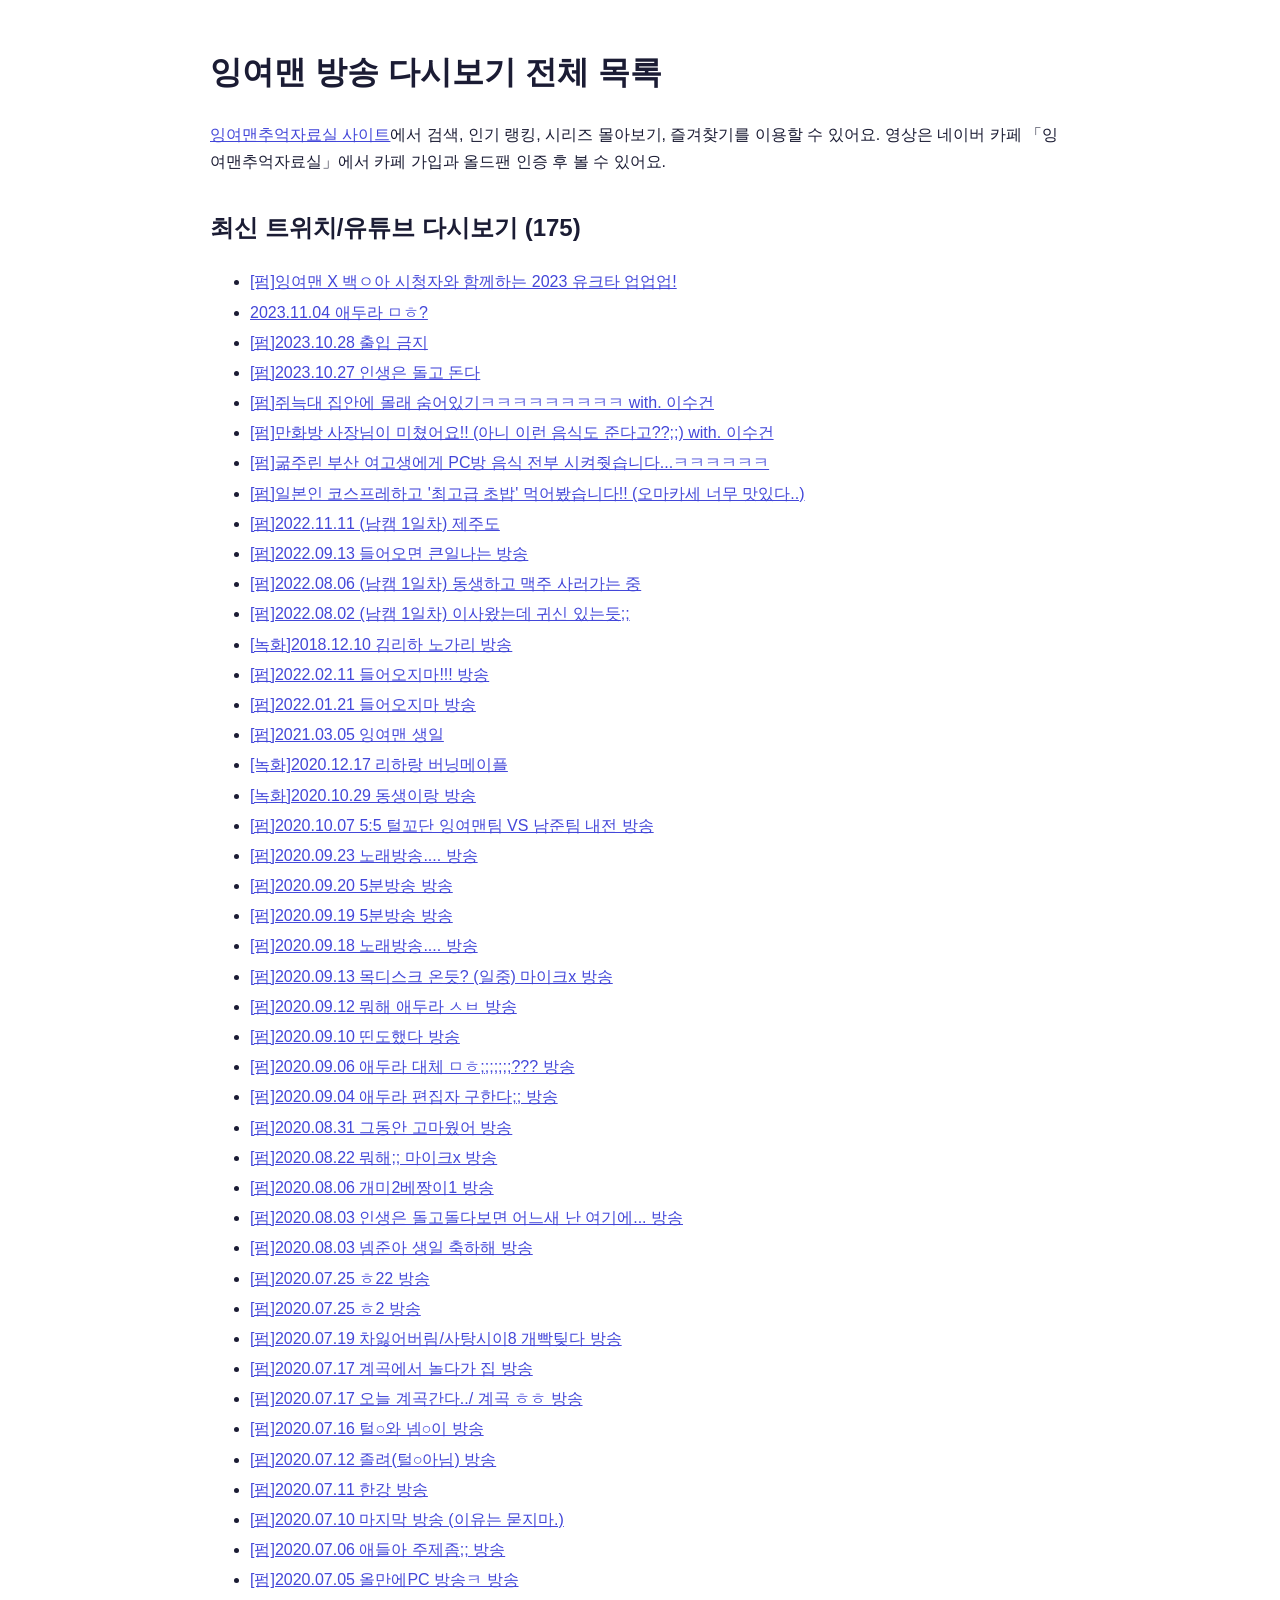
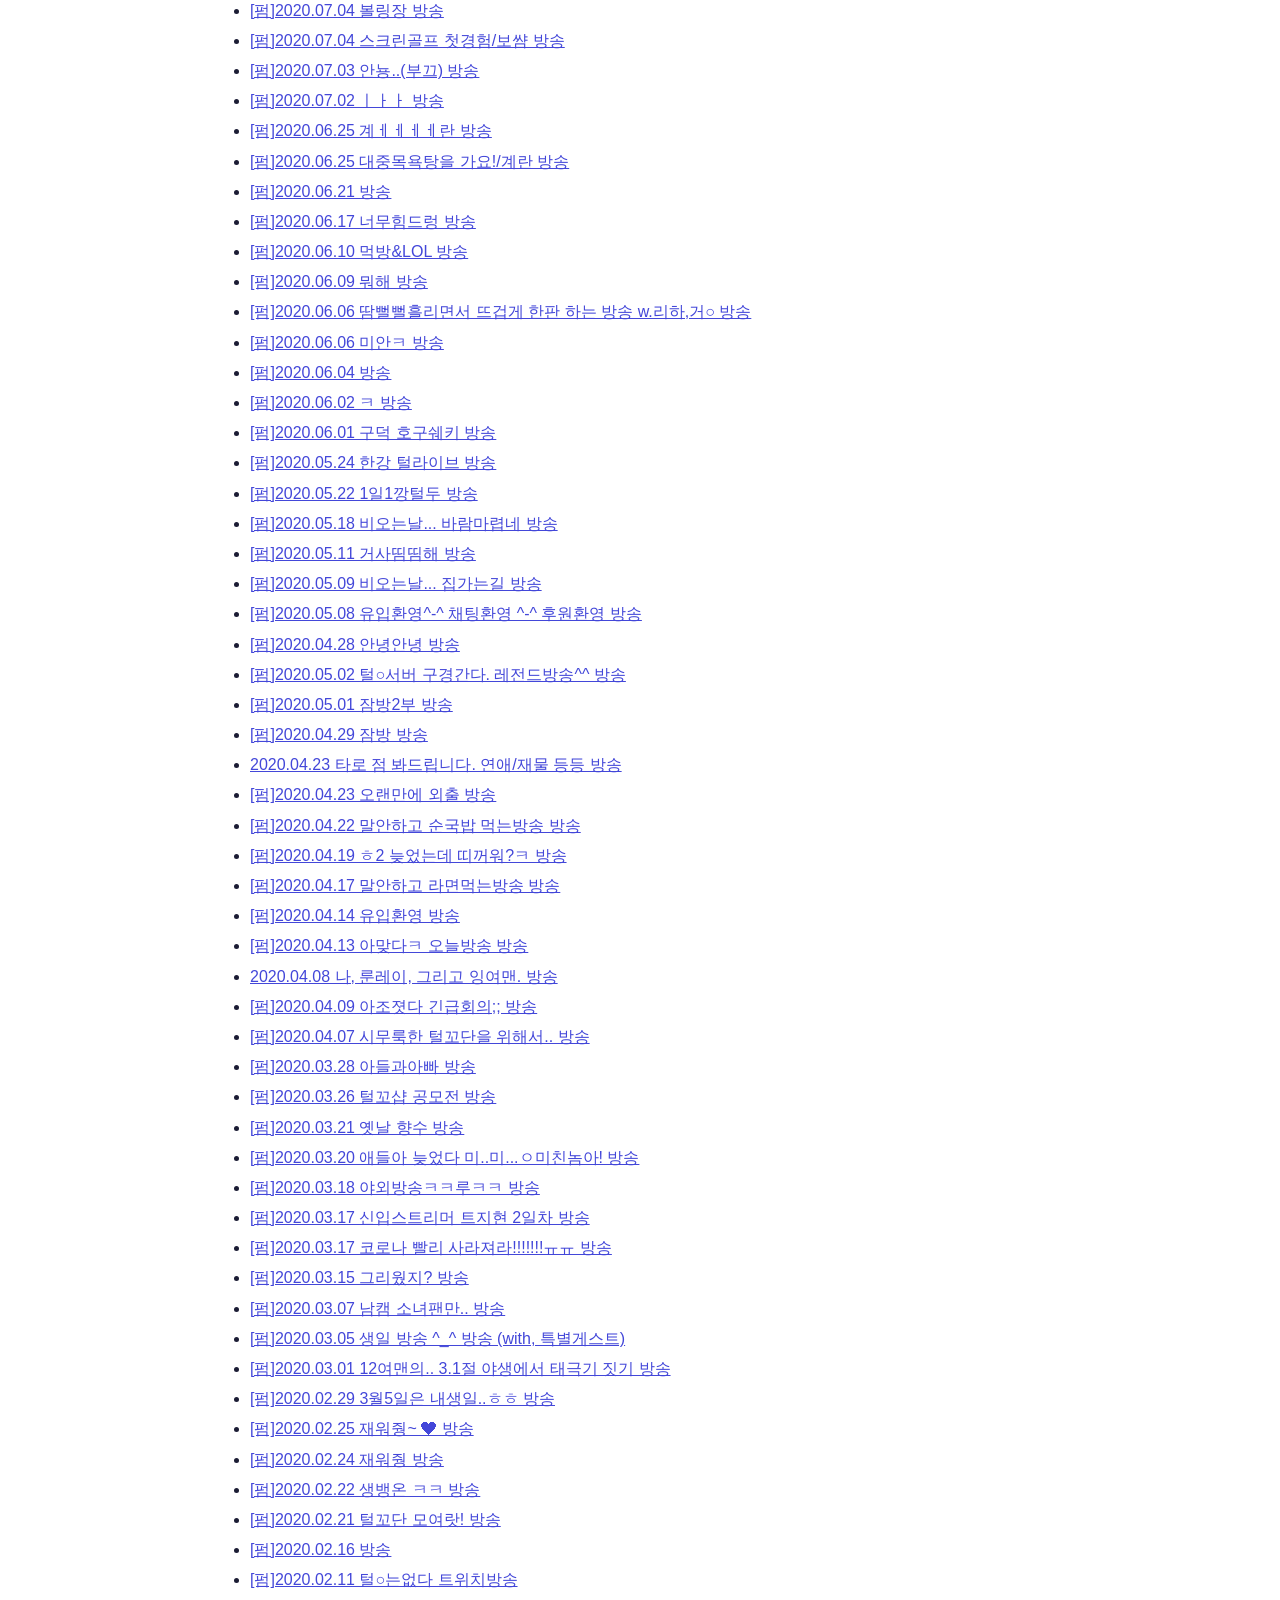
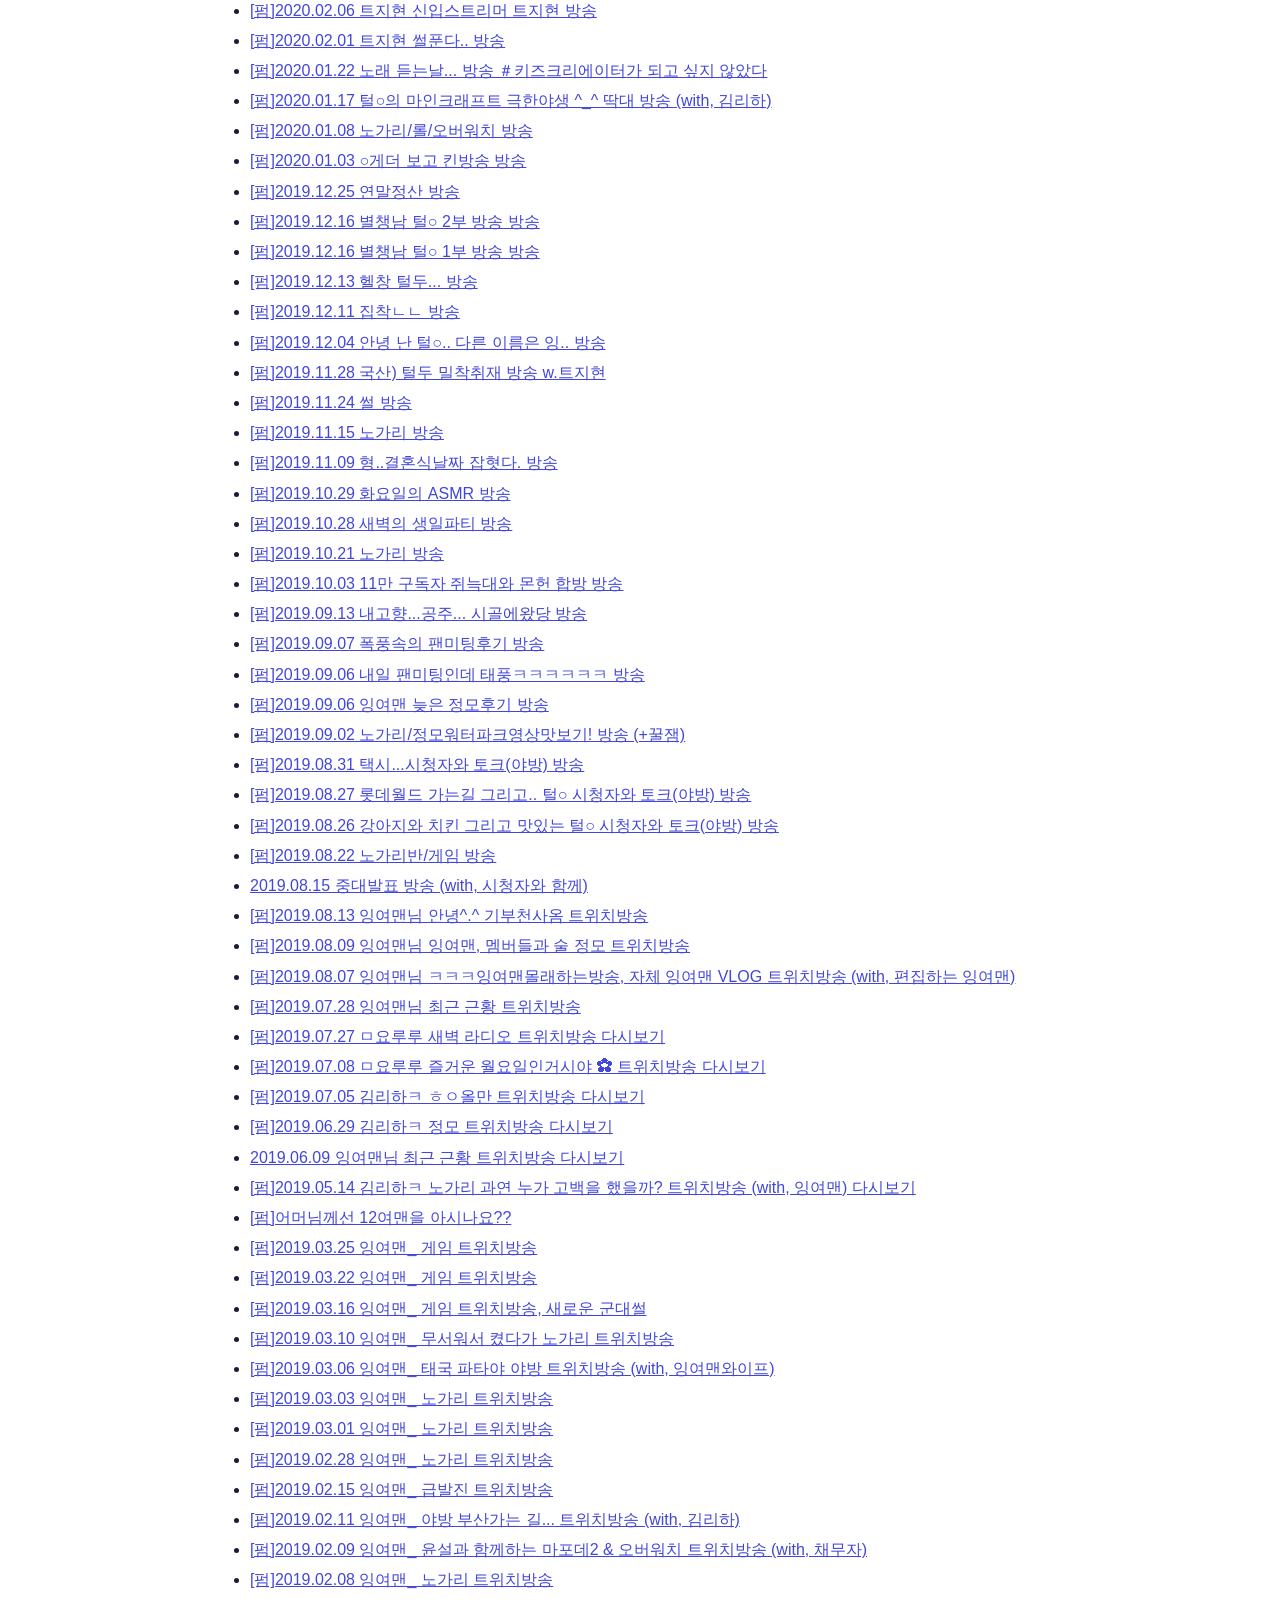
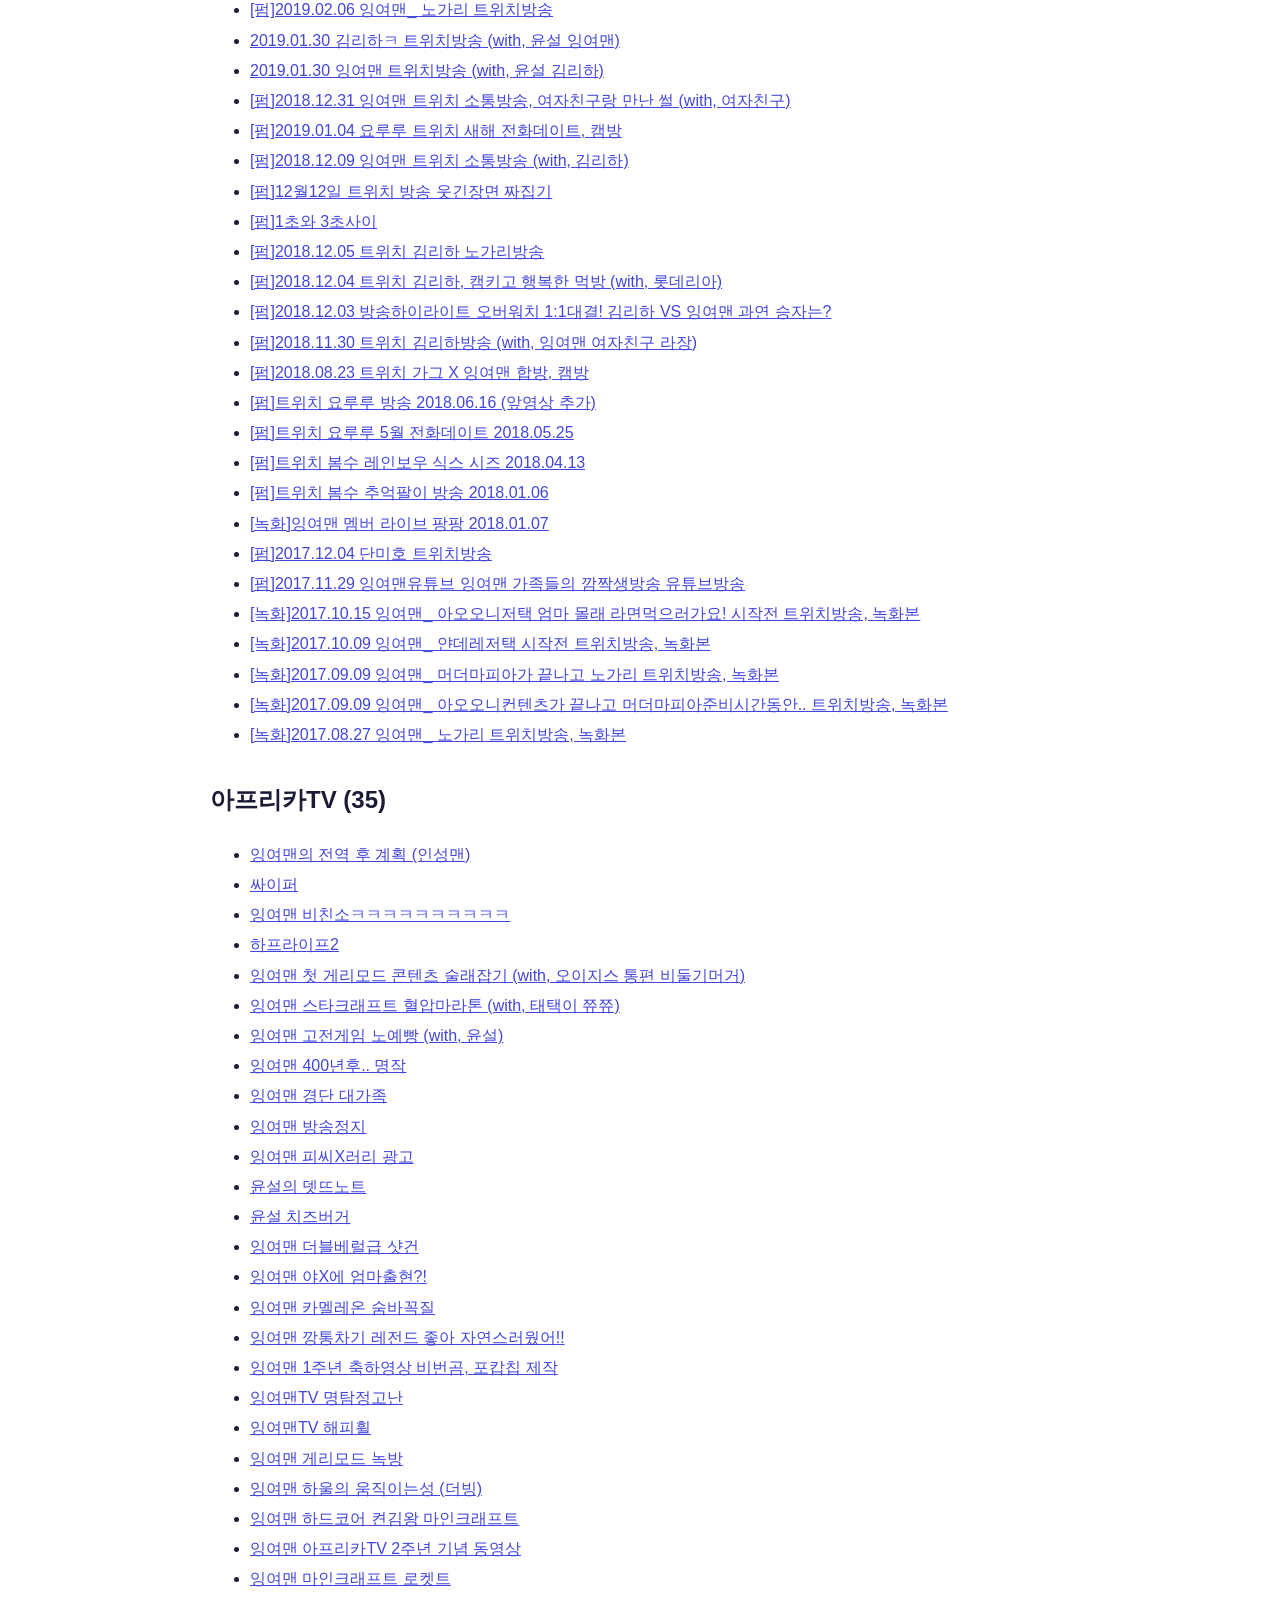
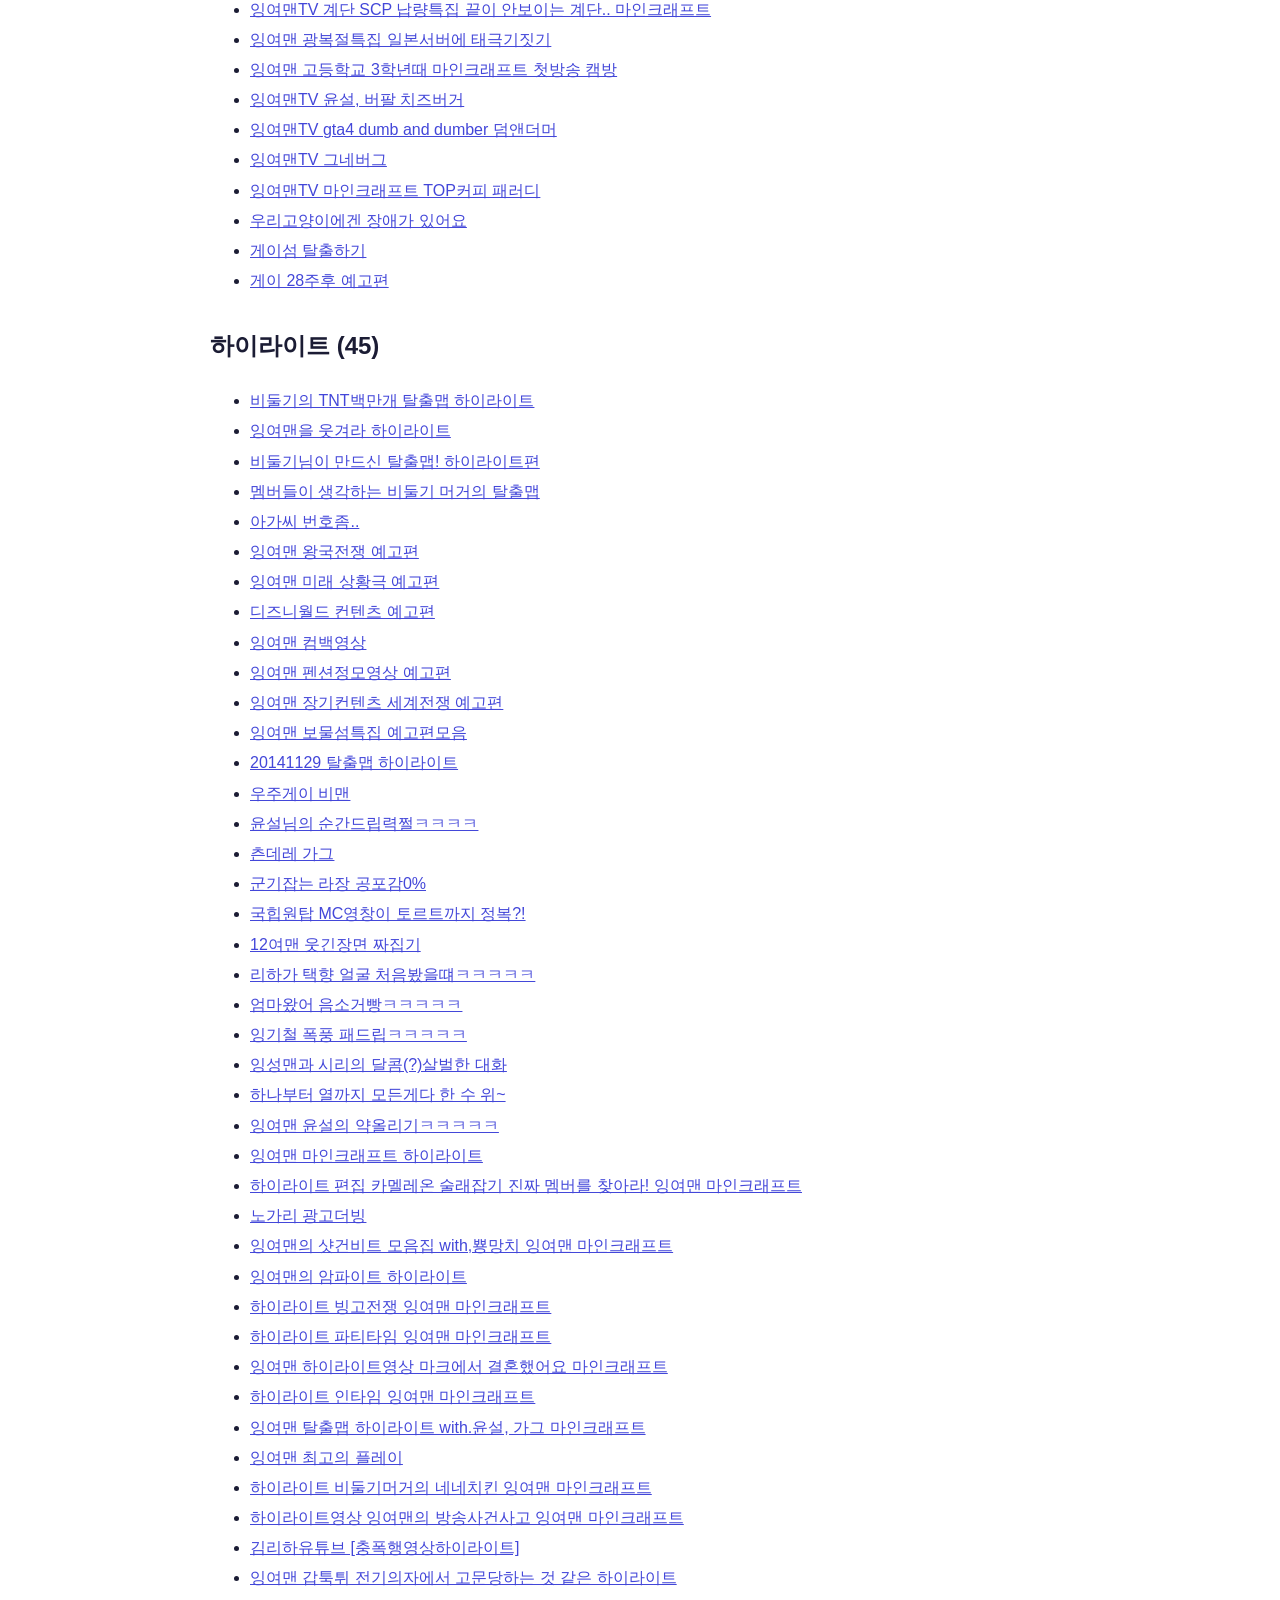
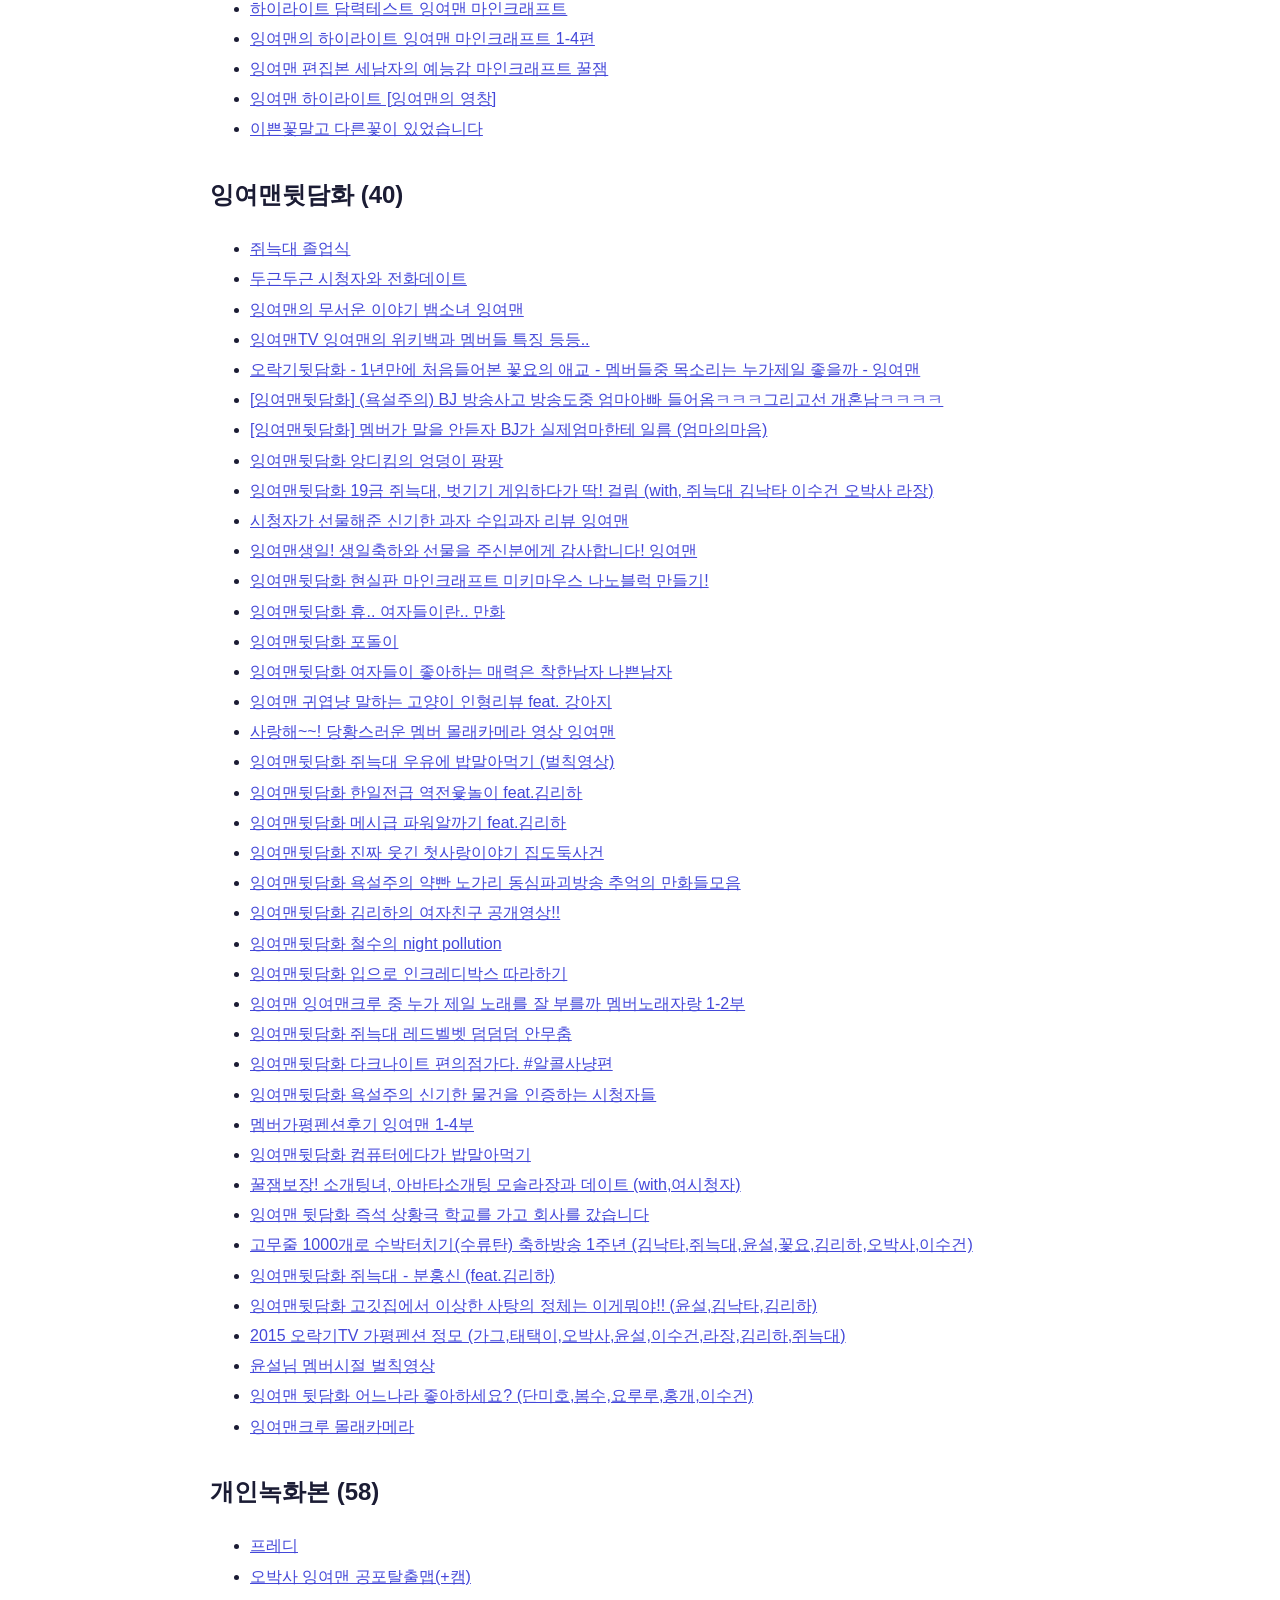
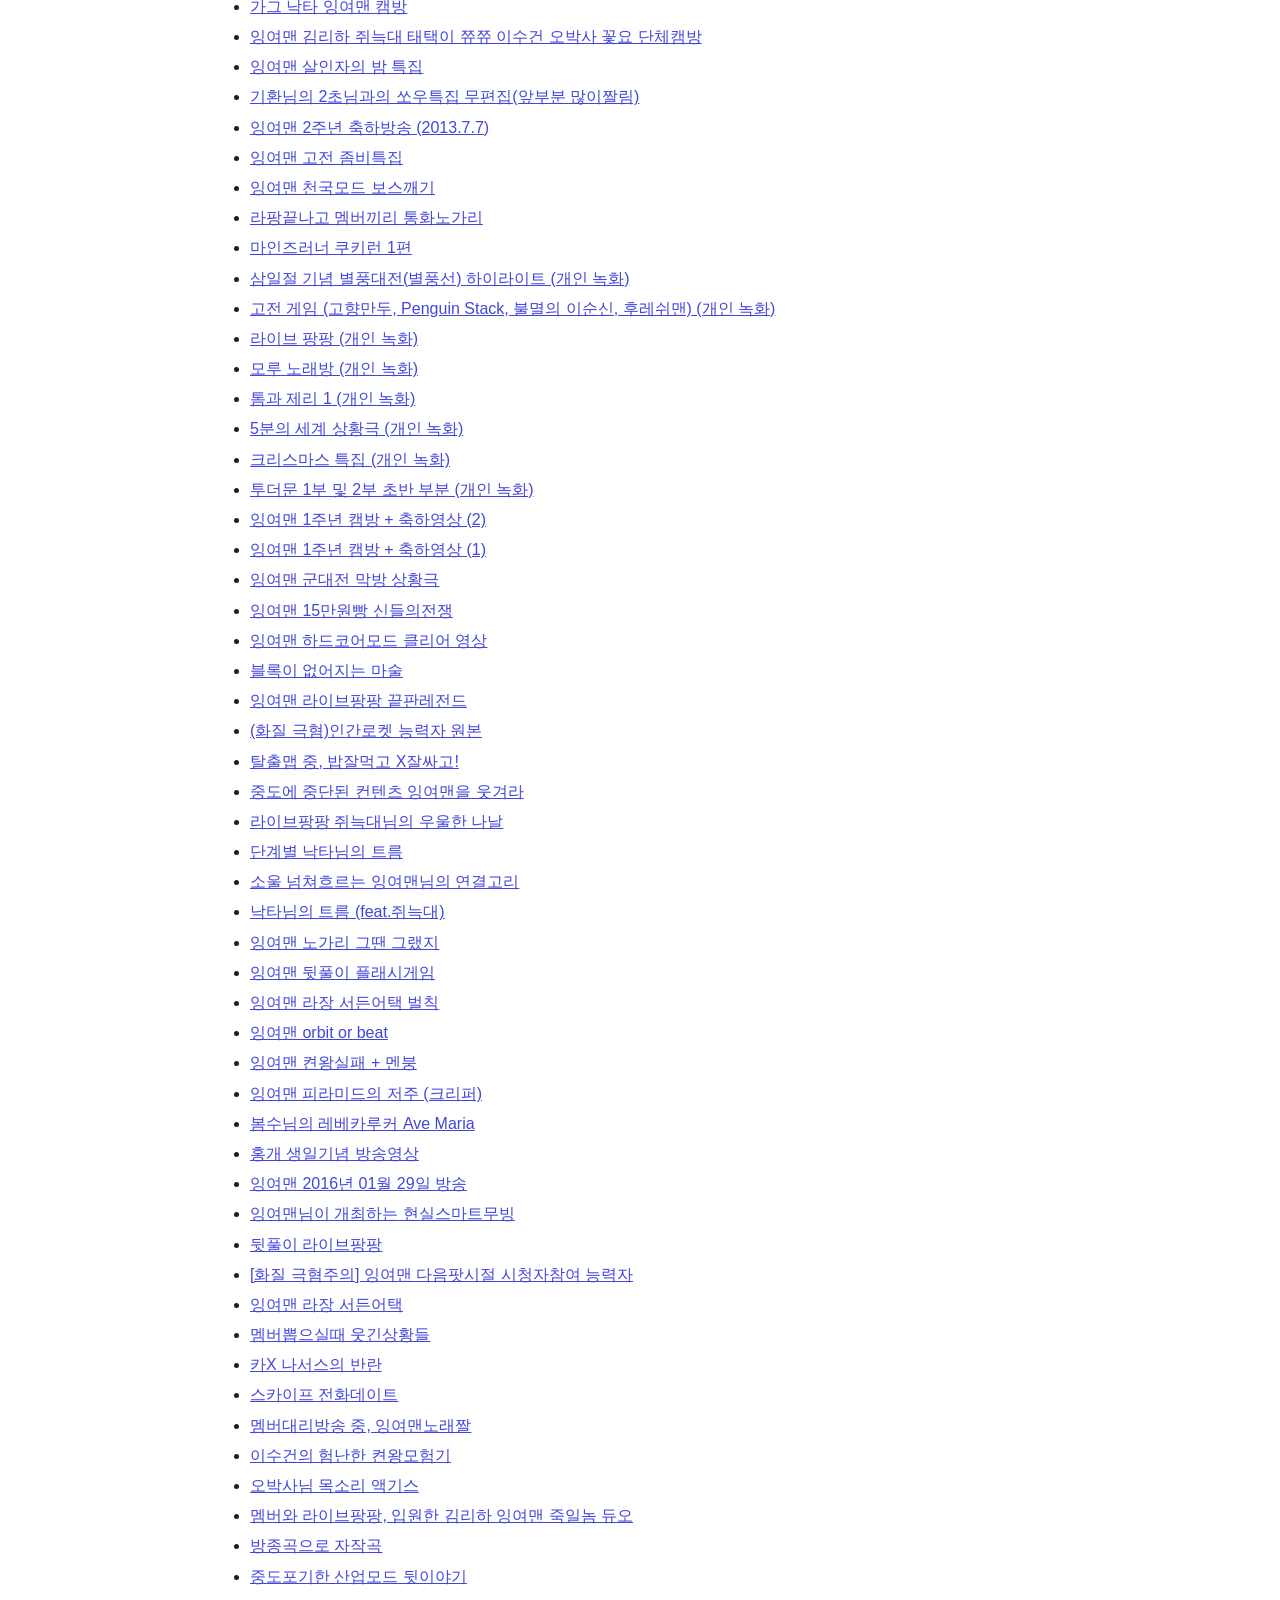
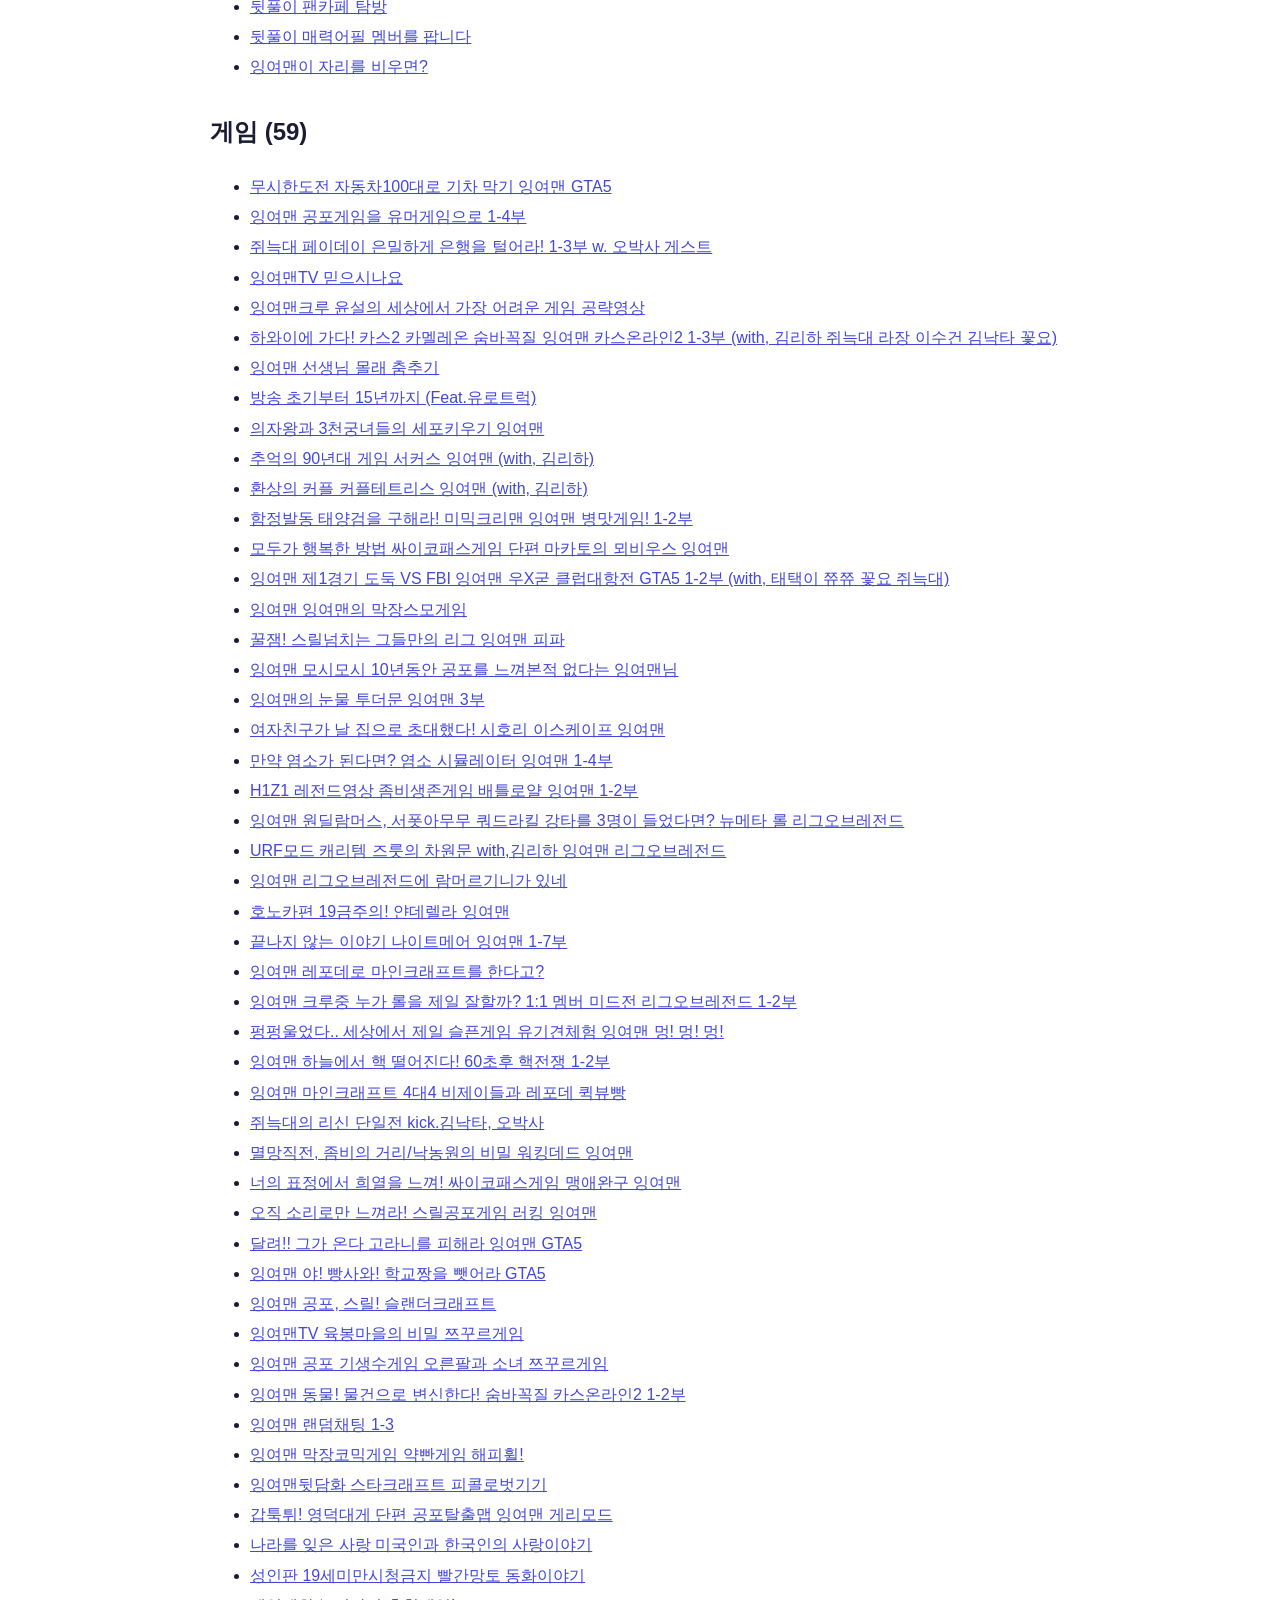
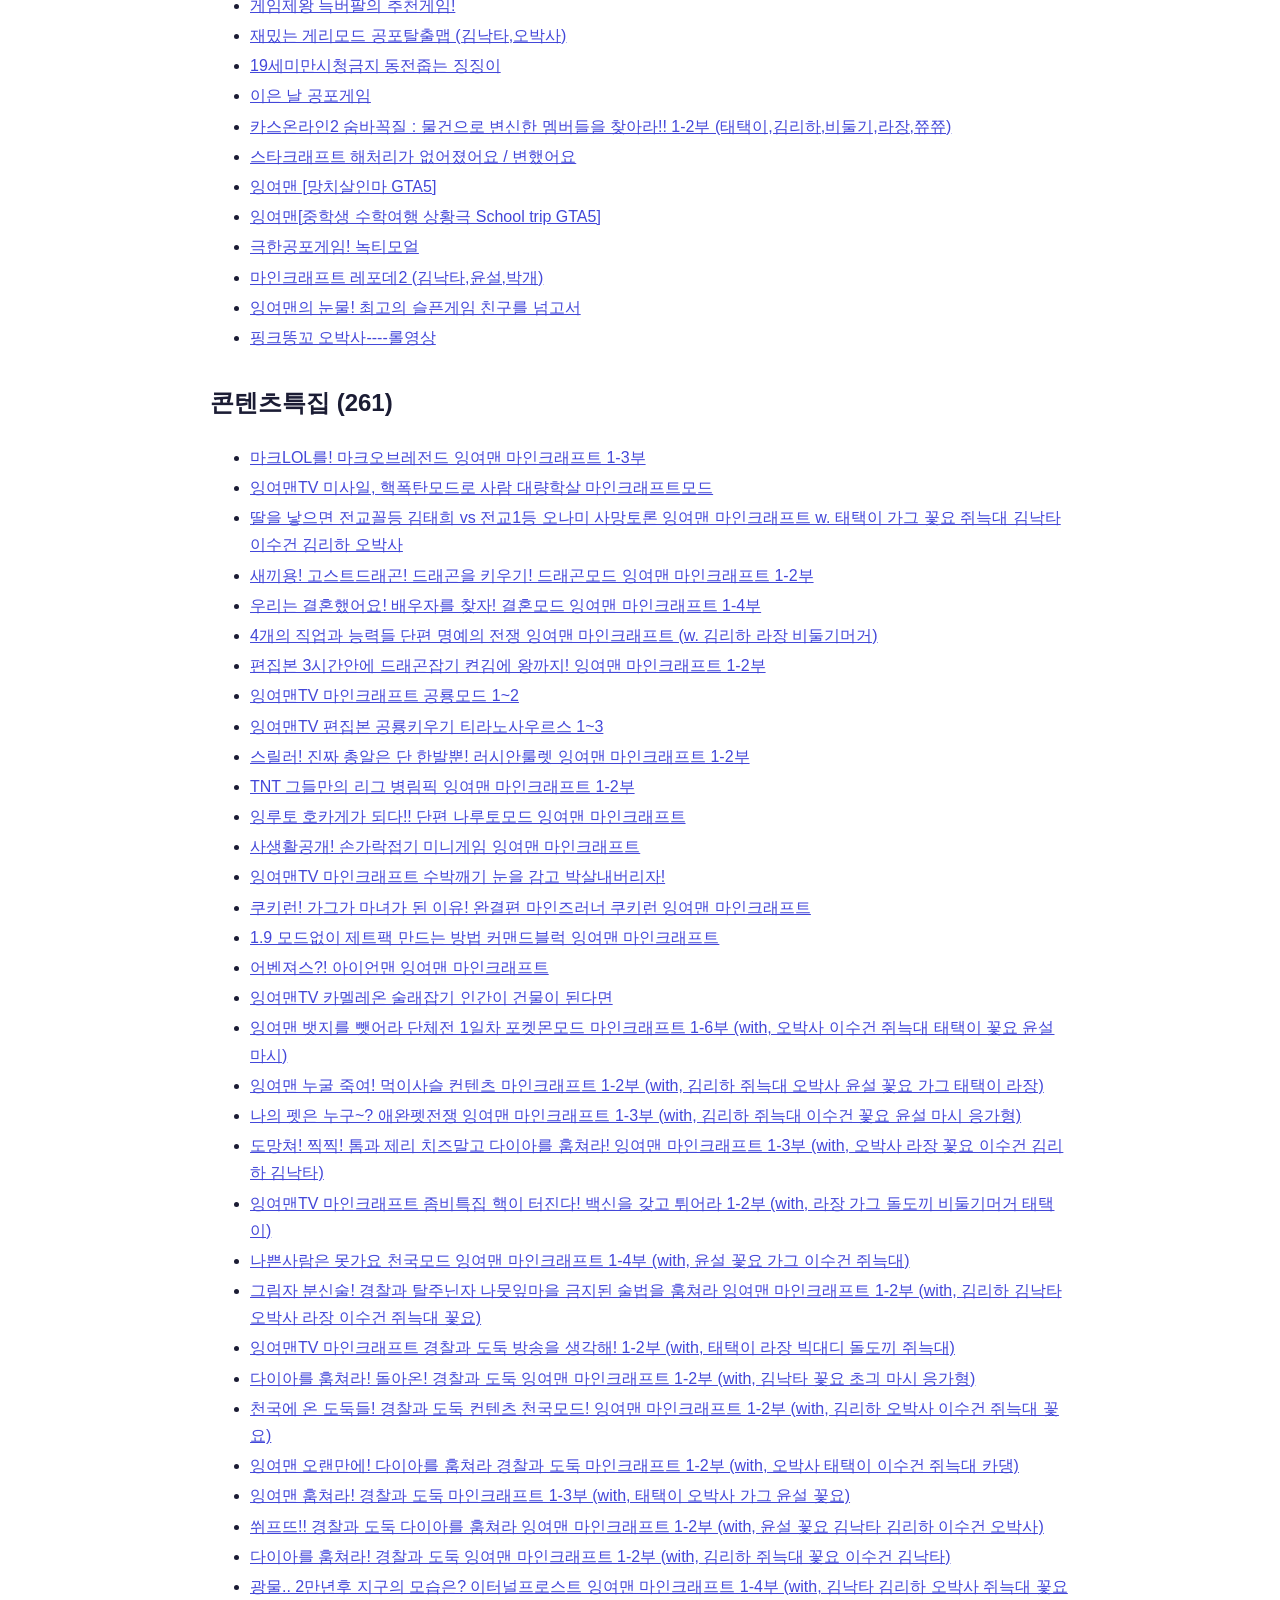
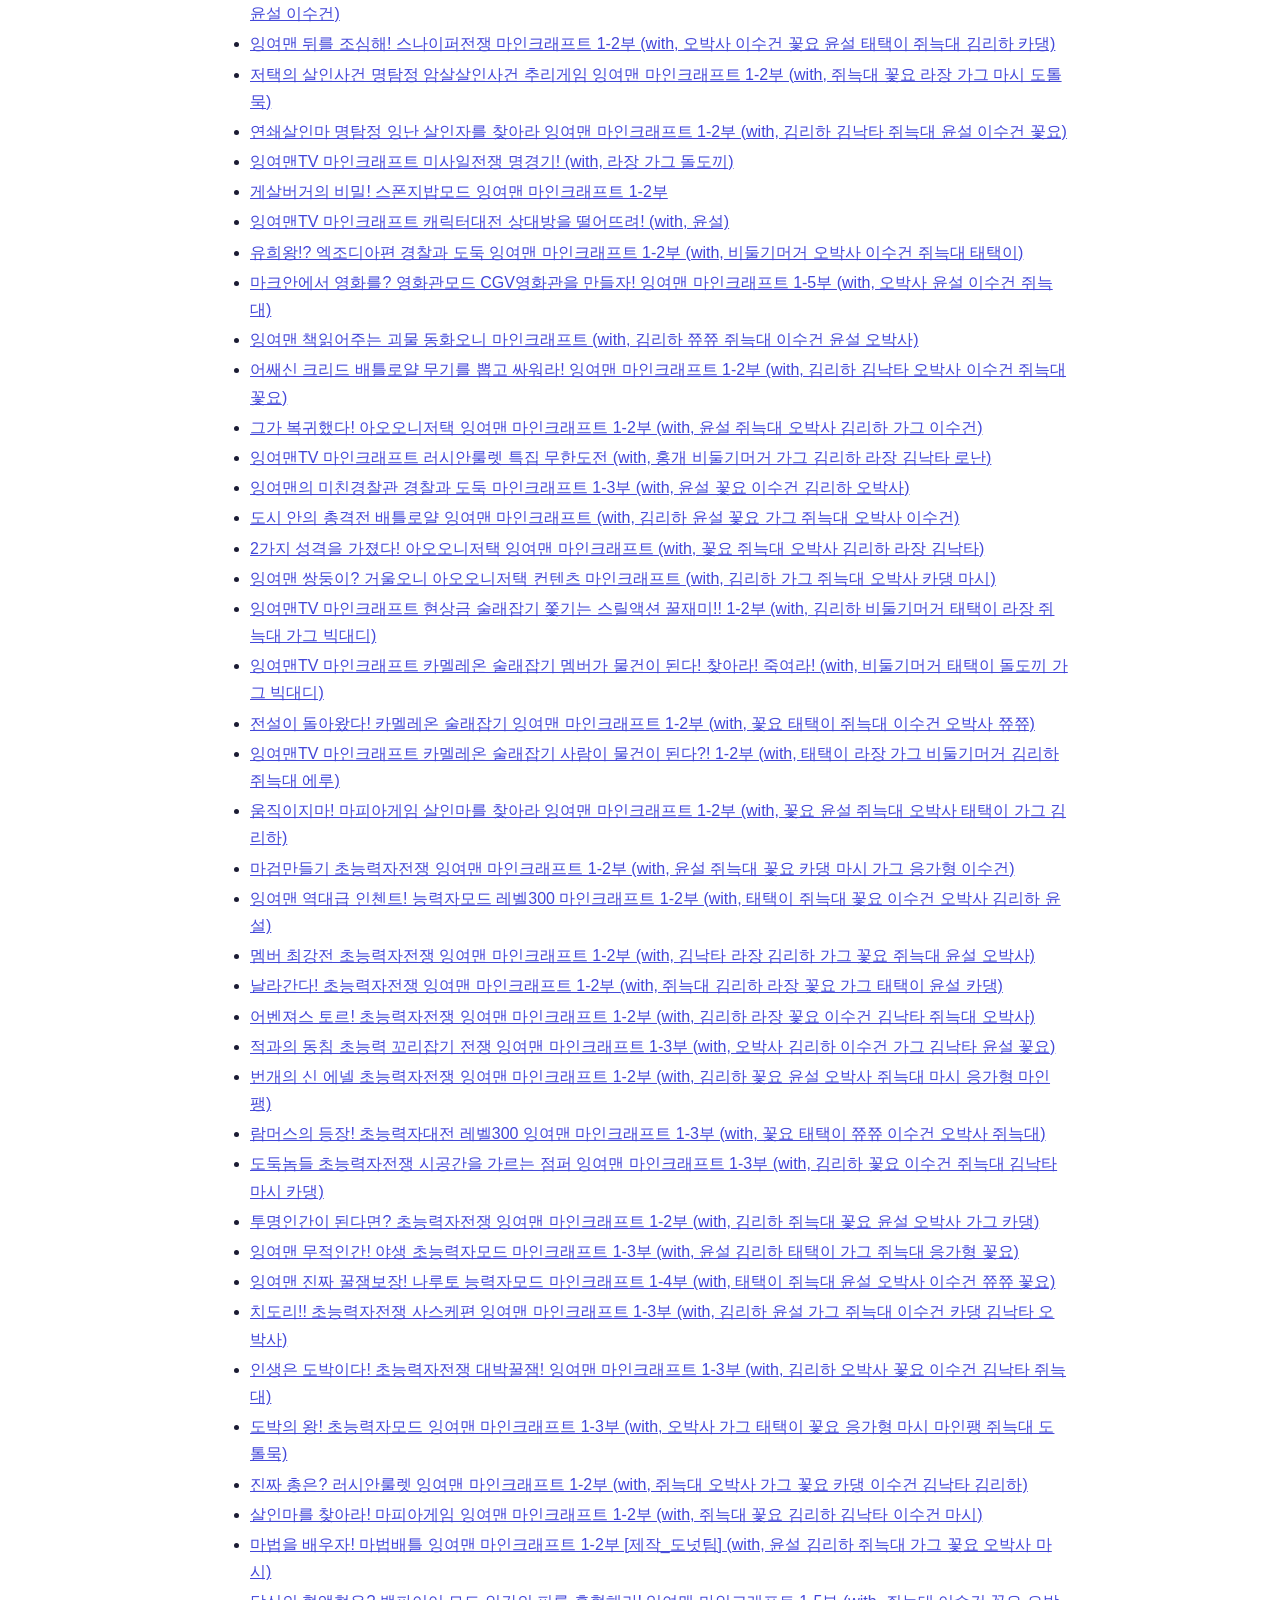
==== commit 46853e32: "약관·상담 안내·목록 페이지에 남은 후기 관련 문구 삭제 Co-Authored-By: Claude Sonnet 5.5 <noreply@anthropic.com> Claude-Ses" ====
--- a/list.html
+++ b/list.html
@@ -4,7 +4,7 @@
 <link rel="canonical" href="https://sam7599.github.io/ingyoeman_archive/list.html">
 <style>body{font-family:Pretendard,-apple-system,"Malgun Gothic",sans-serif;max-width:860px;margin:0 auto;padding:24px 18px;line-height:1.7;color:#1b1c34}a{color:#4347d9}h2{margin-top:32px}li{margin:3px 0}</style></head><body>
 <h1>잉여맨 방송 다시보기 전체 목록</h1>
-<p><a href="./">잉여맨추억자료실 사이트</a>에서 검색, 인기 랭킹, 시리즈 몰아보기, 별점·후기를 이용할 수 있어요. 영상은 네이버 카페 「잉여맨추억자료실」에서 카페 가입과 올드팬 인증 후 볼 수 있어요.</p>
+<p><a href="./">잉여맨추억자료실 사이트</a>에서 검색, 인기 랭킹, 시리즈 몰아보기, 즐겨찾기를 이용할 수 있어요. 영상은 네이버 카페 「잉여맨추억자료실」에서 카페 가입과 올드팬 인증 후 볼 수 있어요.</p>
 <h2>최신 트위치/유튜브 다시보기 (175)</h2><ul>
 <li><a href="https://cafe.naver.com/youtubecreateringyoe/2929" rel="noopener">[펌]잉여맨 X 백ㅇ아 시청자와 함께하는 2023 유크타 업업업!</a></li>
 <li><a href="https://cafe.naver.com/youtubecreateringyoe/2927" rel="noopener">2023.11.04 애두라 ㅁㅎ?</a></li>
@@ -888,4 +888,4 @@
 <h2>게스트출연 (1)</h2><ul>
 <li><a href="https://cafe.naver.com/youtubecreateringyoe/1416" rel="noopener">2초님의 야디오 with. 애기환</a></li>
 </ul>
-<p><a href="./">← 사이트로 돌아가기</a> · <a href="privacy.html">개인정보처리방침</a></p></body></html>+<p><a href="./">← 사이트로 돌아가기</a> · <a href="terms.html">이용약관</a> · <a href="privacy.html">개인정보처리방침</a></p><p style="font-size:12px;color:#888">© 2026 잉여맨 추억자료실. 영상과 제목의 권리는 각 권리자에게 있어요.</p></body></html>
